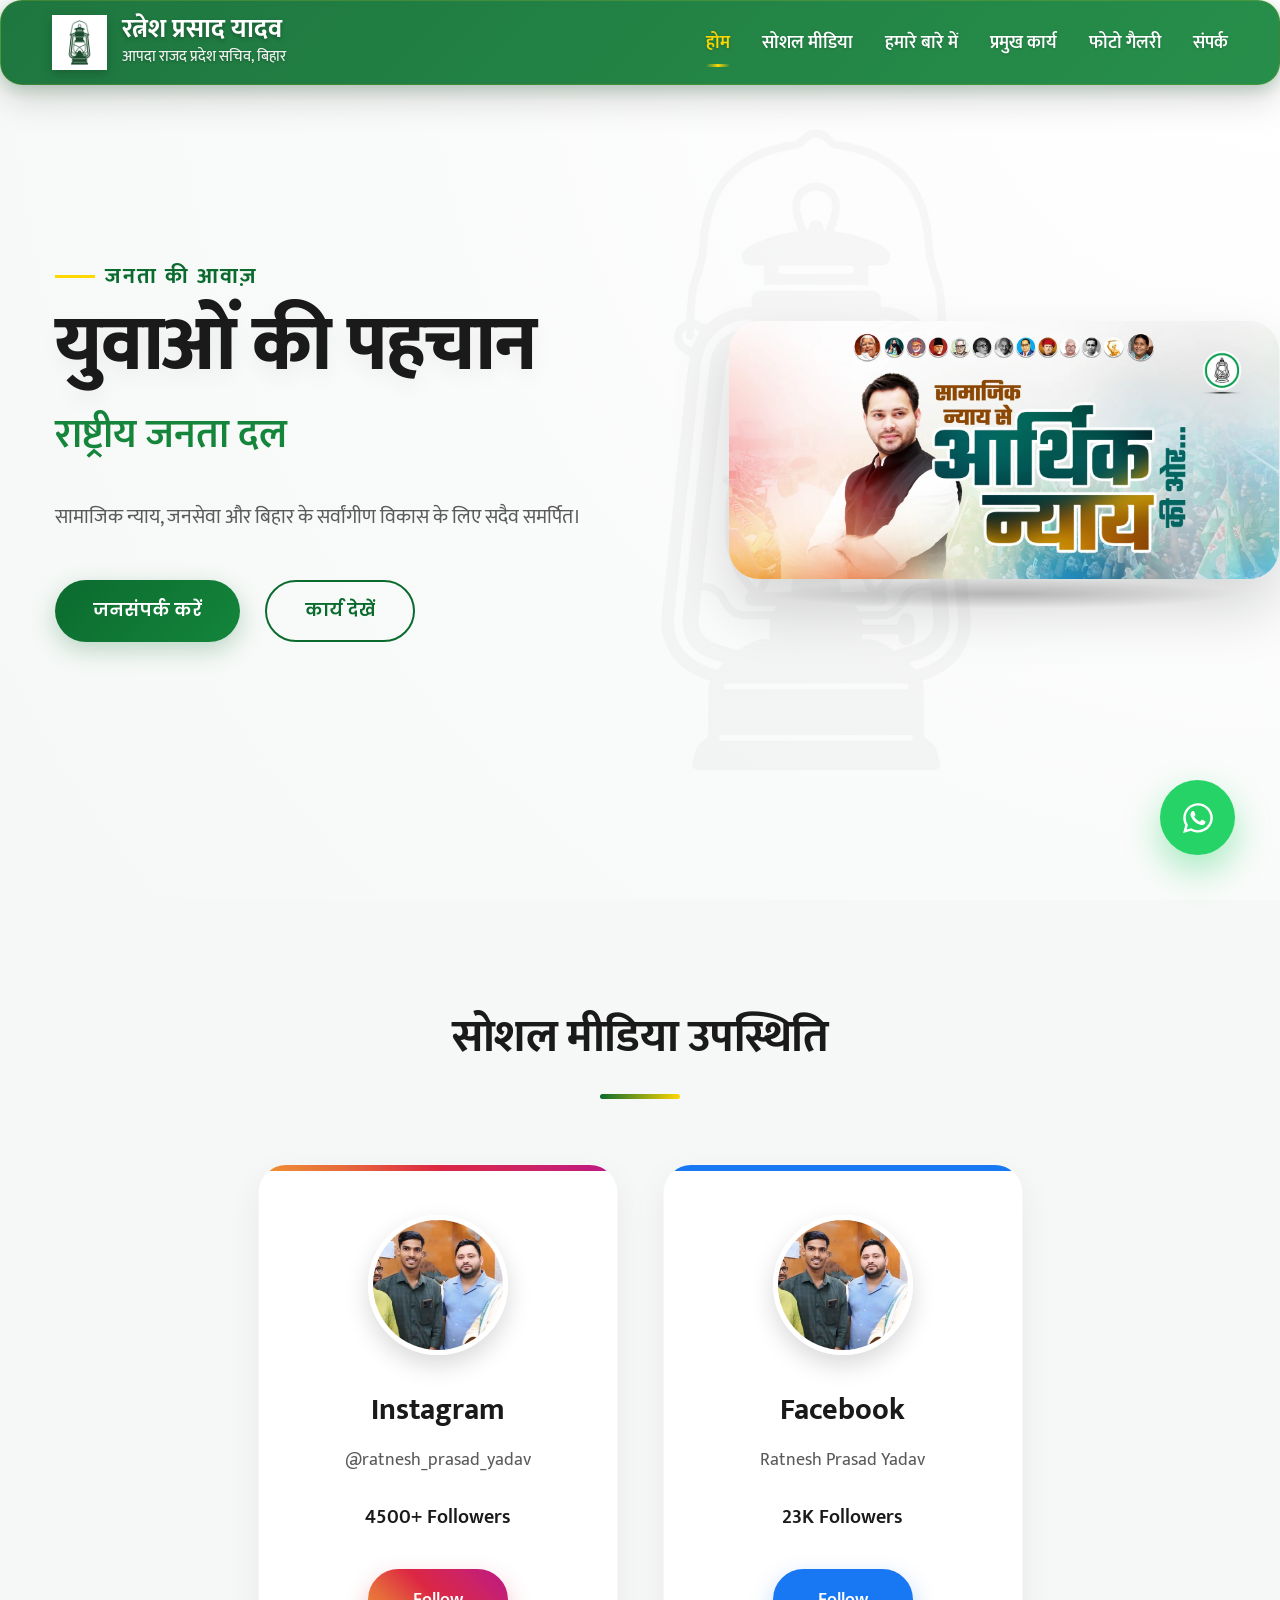
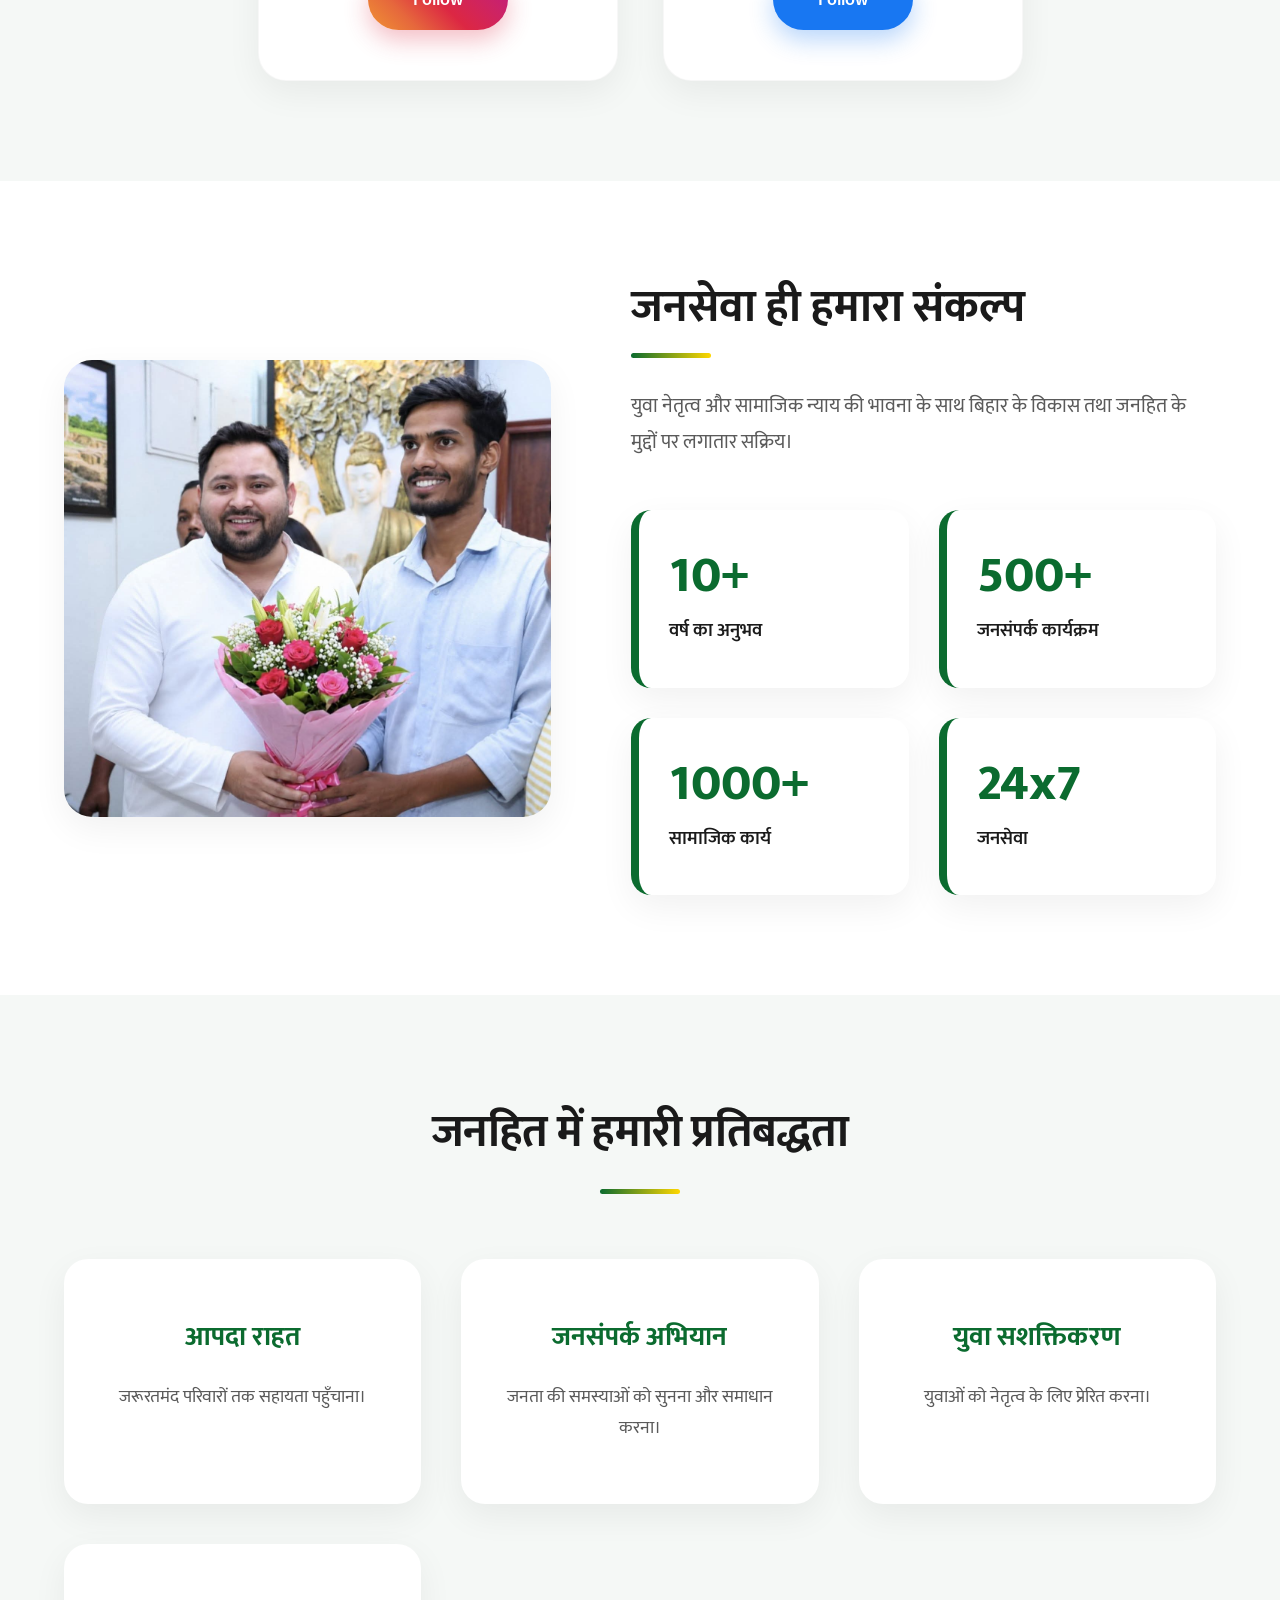
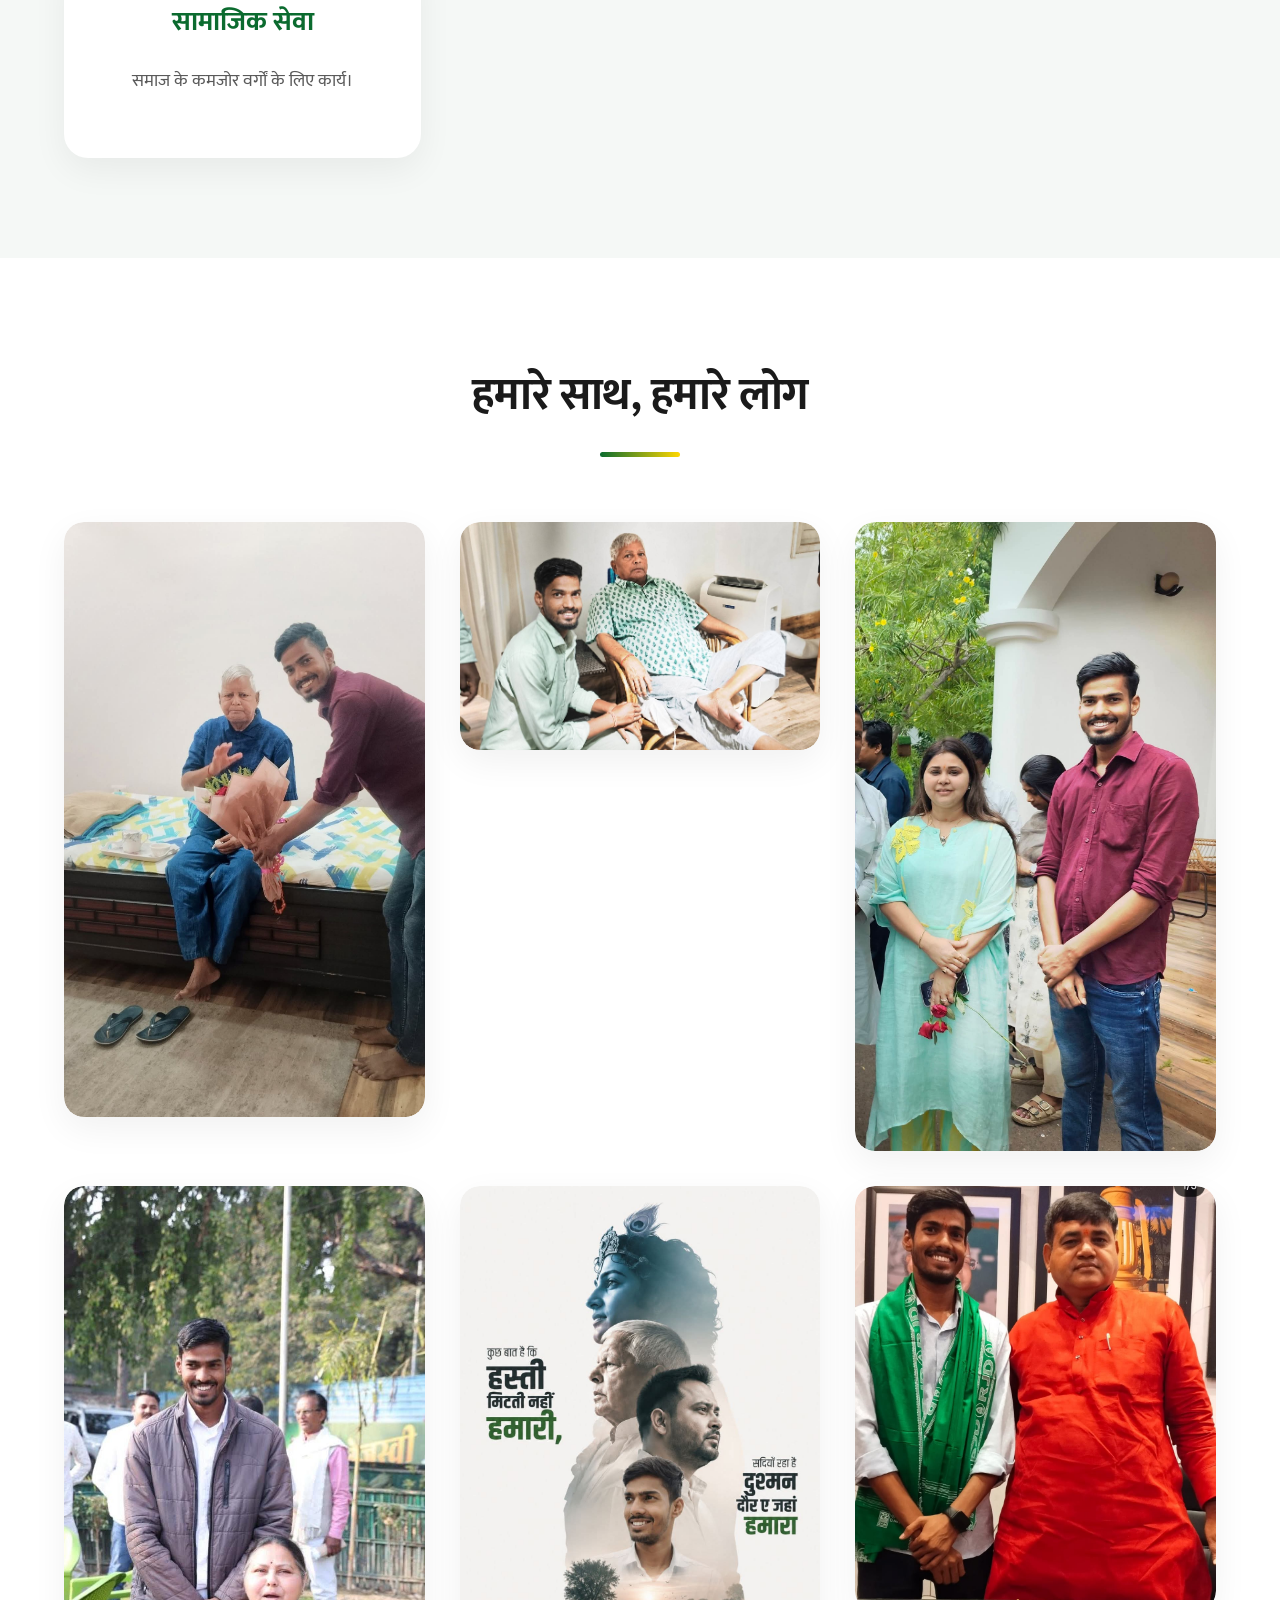
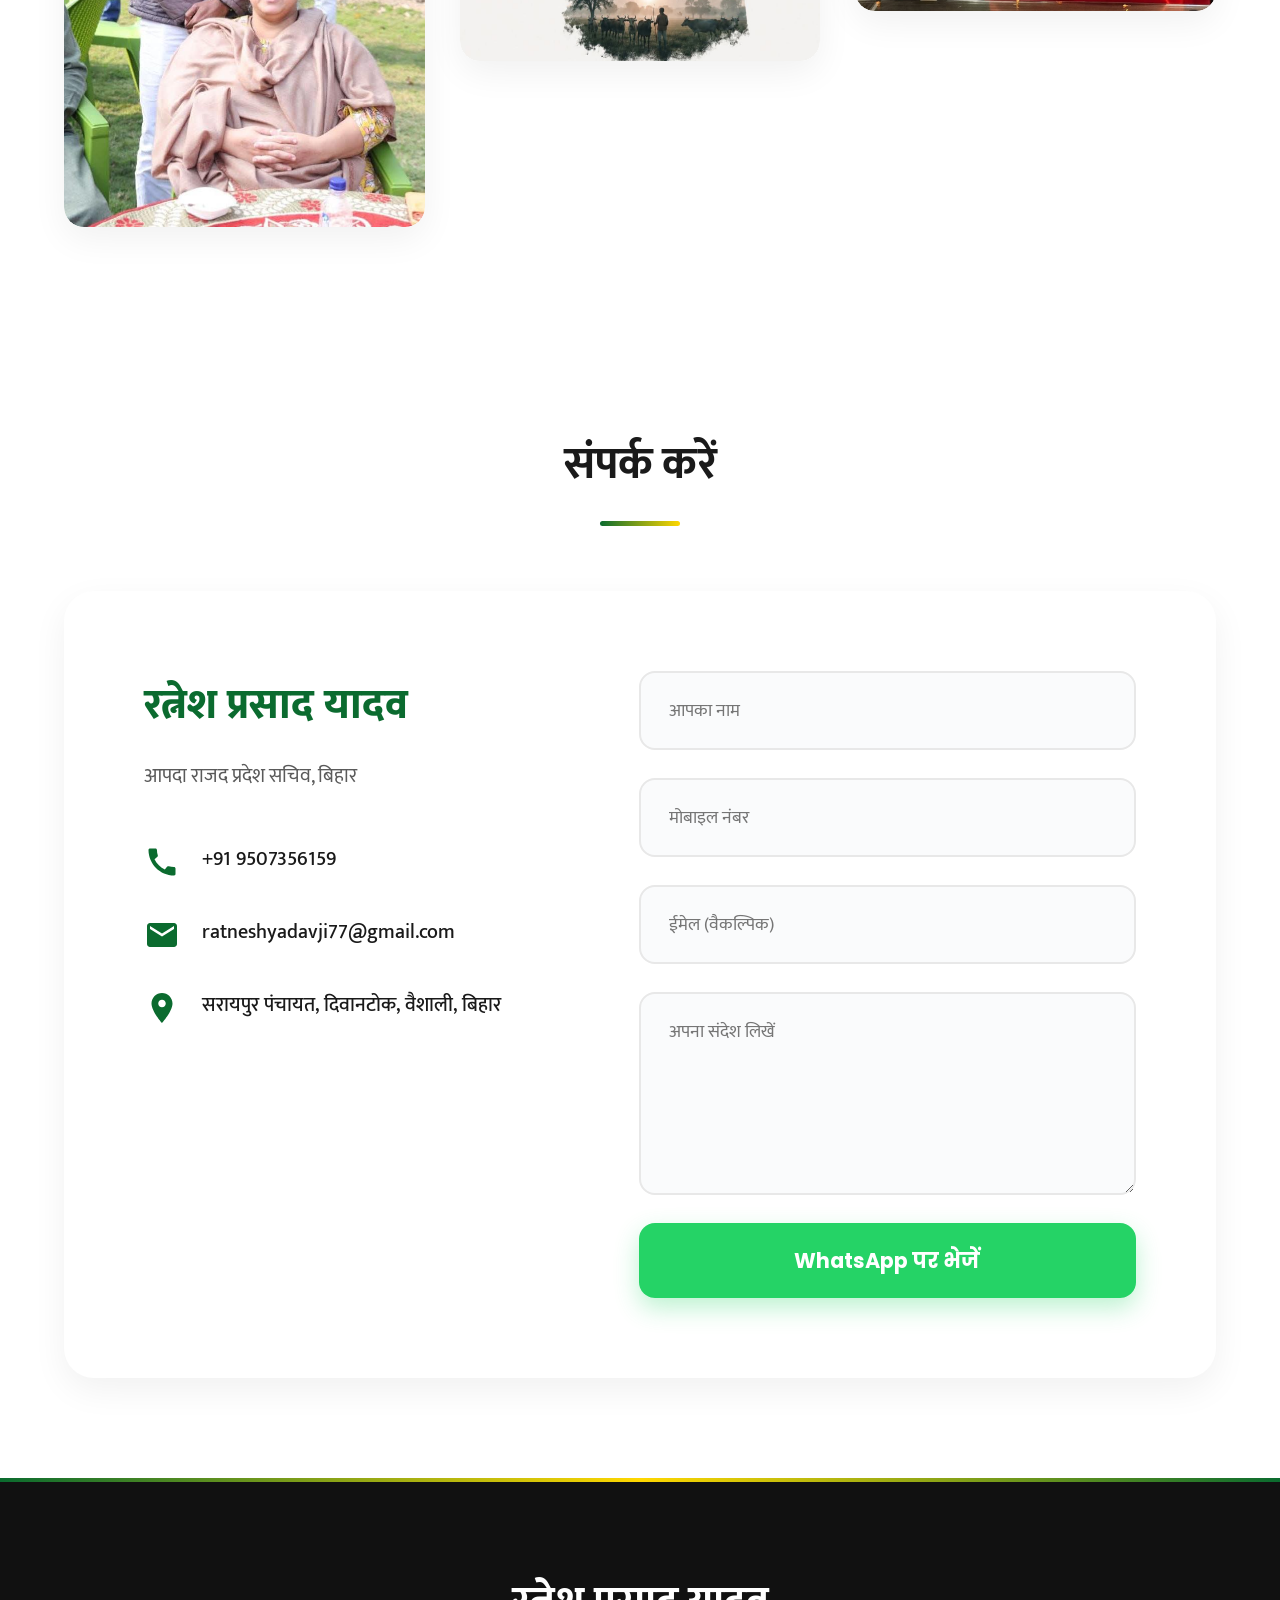
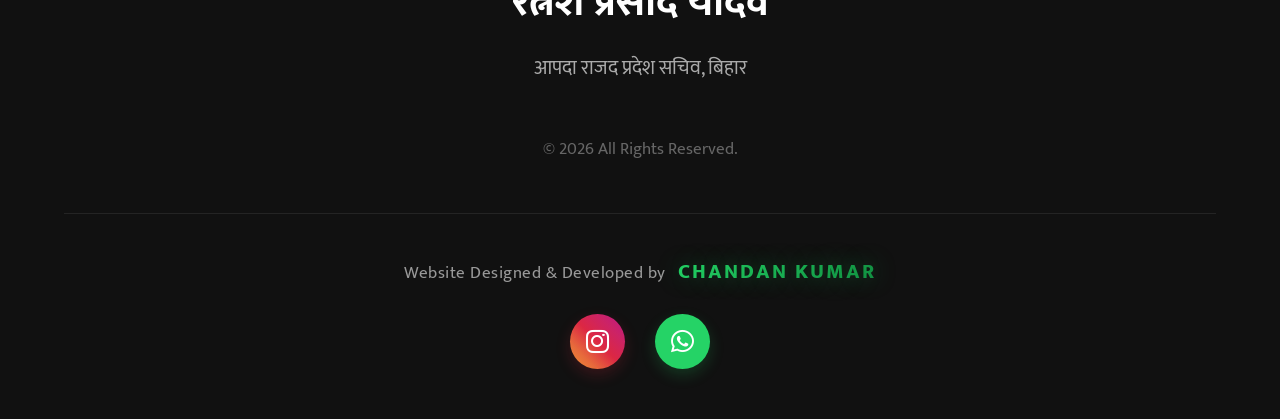
==== index.html @ 8404661e "Add files via upload Initial website upload" ====
<!DOCTYPE html>
<html lang="hi">
<head>
    <meta charset="UTF-8">
    <meta name="viewport" content="width=device-width, initial-scale=1.0">
    <meta name="description" content="रत्नेश प्रसाद यादव - आपदा राजद प्रदेश सचिव, बिहार। राष्ट्रीय जनता दल, सामाजिक न्याय और जनसेवा के लिए सदैव समर्पित।">
    <meta name="keywords" content="Ratnesh Prasad Yadav, RJD, Rashtriya Janata Dal, Bihar Politics, Youth Leader, RJD Leader Bihar">
    <meta name="author" content="Chandan Kumar">
    
    <!-- Open Graph / Social Media Meta Tags -->
    <meta property="og:title" content="Ratnesh Prasad Yadav | आपदा राजद प्रदेश सचिव">
    <meta property="og:description" content="युवाओं की पहचान, राष्ट्रीय जनता दल। जनसेवा ही हमारा संकल्प।">
    <meta property="og:image" content="RJD-hero.png">
    <meta property="og:type" content="website">
    <meta property="og:locale" content="hi_IN">

    <title>Ratnesh Prasad Yadav | आपदा राजद प्रदेश सचिव</title>
    
    <!-- Google Fonts & Stylesheets -->
    <link href="https://fonts.googleapis.com/css2?family=Mukta:wght@400;600;700&family=Poppins:wght@400;500;600&display=swap" rel="stylesheet">
    <link rel="stylesheet" href="style.css">
    <link rel="stylesheet" href="https://cdnjs.cloudflare.com/ajax/libs/font-awesome/6.5.1/css/all.min.css">
</head>
<body>

    <header>
        <nav class="navbar" id="navbar" aria-label="Main Navigation">
            <div class="logo">
                <img src="rjd-lantern.png" class="logo-icon" alt="RJD Lantern Logo">
                <div>
                    <h2>रत्नेश प्रसाद यादव</h2>
                    <span>आपदा राजद प्रदेश सचिव, बिहार</span>
                </div>
            </div>
            <ul class="nav-links">
                <li><a href="#home" class="nav-item active">होम</a></li>
                <li><a href="#social" class="nav-item">सोशल मीडिया</a></li>
                <li><a href="#about" class="nav-item">हमारे बारे में</a></li>
                <li><a href="#work" class="nav-item">प्रमुख कार्य</a></li>
                <li><a href="#gallery" class="nav-item">फोटो गैलरी</a></li>
                <li><a href="#contact" class="nav-item">संपर्क</a></li>
            </ul>
            <div class="hamburger" id="hamburger" aria-label="Toggle Menu">
                <span></span>
                <span></span>
                <span></span>
            </div>
        </nav>
    </header>

    <main>
        <section class="hero" id="home" aria-label="Hero Section">
            <div class="hero-text">
                <h4>जनता की आवाज़</h4>
                <h1>युवाओं की पहचान</h1>
                <h2>राष्ट्रीय जनता दल</h2>
                <p>सामाजिक न्याय, जनसेवा और बिहार के सर्वांगीण विकास के लिए सदैव समर्पित।</p>
                <div class="buttons">
                    <a href="#contact" class="btn" aria-label="Contact Us">जनसंपर्क करें</a>
                    <a href="#work" class="btn-outline" aria-label="View Work">कार्य देखें</a>
                </div>
            </div>
            <div class="hero-image">
                <img src="RJD-hero.png" alt="Ratnesh Prasad Yadav RJD Banner" class="hero-banner">
            </div>
        </section>

        <section class="social-connect" id="social" aria-label="Social Media Links">
            <div class="section-header">
                <h2>सोशल मीडिया उपस्थिति</h2>
                <div class="divider"></div>
            </div>
            <div class="social-cards">
                <div class="social-card instagram-card">
                    <img src="instagram-dp.jpg" class="social-dp" alt="Ratnesh Prasad Yadav Instagram Profile Picture">
                    <h3>Instagram</h3>
                    <p>@ratnesh_prasad_yadav</p>
                    <h4>4500+ Followers</h4>
                    <a href="https://www.instagram.com/ratnesh_prasad_yadav/" 
                       onclick="openInstagramProfile(event, 'ratnesh_prasad_yadav')" 
                       target="_blank" 
                       rel="noopener noreferrer" 
                       class="social-btn insta-btn" 
                       aria-label="Follow Ratnesh Prasad Yadav on Instagram">Follow</a>
                </div>
                <div class="social-card facebook-card">
                    <img src="facebook-dp.jpg" class="social-dp" alt="Ratnesh Prasad Yadav Facebook Profile Picture">
                    <h3>Facebook</h3>
                    <p>Ratnesh Prasad Yadav</p>
                    <h4>23K Followers</h4>
                    <a href="https://www.facebook.com/ratnesh.yadavji.967" 
                       target="_blank" 
                       rel="noopener noreferrer" 
                       class="social-btn fb-btn" 
                       aria-label="Follow Ratnesh Prasad Yadav on Facebook">Follow</a>
                </div>
            </div>
        </section>

        <section class="about" id="about" aria-label="About Us">
            <div class="about-container">
                <div class="about-image">
                    <img src="ratnesh.png" alt="Portrait of Ratnesh Prasad Yadav">
                </div>
                <div class="about-content">
                    <h2>जनसेवा ही हमारा संकल्प</h2>
                    <div class="divider left"></div>
                    <p>युवा नेतृत्व और सामाजिक न्याय की भावना के साथ बिहार के विकास तथा जनहित के मुद्दों पर लगातार सक्रिय।</p>
                    <div class="stats">
                        <div class="card">
                            <h3>10+</h3>
                            <p>वर्ष का अनुभव</p>
                        </div>
                        <div class="card">
                            <h3>500+</h3>
                            <p>जनसंपर्क कार्यक्रम</p>
                        </div>
                        <div class="card">
                            <h3>1000+</h3>
                            <p>सामाजिक कार्य</p>
                        </div>
                        <div class="card">
                            <h3>24x7</h3>
                            <p>जनसेवा</p>
                        </div>
                    </div>
                </div>
            </div>
        </section>

        <section class="services" id="work" aria-label="Key Initiatives">
            <div class="section-header">
                <h2>जनहित में हमारी प्रतिबद्धता</h2>
                <div class="divider"></div>
            </div>
            <div class="service-grid">
                <div class="service-card">
                    <h3>आपदा राहत</h3>
                    <p>जरूरतमंद परिवारों तक सहायता पहुँचाना।</p>
                </div>
                <div class="service-card">
                    <h3>जनसंपर्क अभियान</h3>
                    <p>जनता की समस्याओं को सुनना और समाधान करना।</p>
                </div>
                <div class="service-card">
                    <h3>युवा सशक्तिकरण</h3>
                    <p>युवाओं को नेतृत्व के लिए प्रेरित करना।</p>
                </div>
                <div class="service-card">
                    <h3>सामाजिक सेवा</h3>
                    <p>समाज के कमजोर वर्गों के लिए कार्य।</p>
                </div>
            </div>
        </section>

        <section class="gallery" id="gallery" aria-label="Photo Gallery">
            <div class="container">
                <div class="section-header">
                    <h2>हमारे साथ, हमारे लोग</h2>
                    <div class="divider"></div>
                </div>
                <div class="gallery-grid">
                    <div class="gallery-item"><img src="gallery2.jpg" alt="Gallery Event Image 1" class="lightbox-trigger" tabindex="0"></div>
                    <div class="gallery-item"><img src="gallery3.jpg" alt="Gallery Event Image 2" class="lightbox-trigger" tabindex="0"></div>
                    <div class="gallery-item"><img src="gallery4.jpg" alt="Gallery Event Image 3" class="lightbox-trigger" tabindex="0"></div>
                    <div class="gallery-item"><img src="gallery5.jpg" alt="Gallery Event Image 4" class="lightbox-trigger" tabindex="0"></div>
                    <div class="gallery-item"><img src="gallery6.jpg" alt="Gallery Event Image 5" class="lightbox-trigger" tabindex="0"></div>
                    <div class="gallery-item"><img src="gallery7.jpg" alt="Gallery Event Image 6" class="lightbox-trigger" tabindex="0"></div>
                </div>
            </div>
        </section>

        <!-- Lightbox Modal -->
        <div id="lightbox" class="lightbox" role="dialog" aria-modal="true" aria-label="Image Preview">
            <span class="lightbox-close" aria-label="Close Gallery">&times;</span>
            <span class="lightbox-prev" aria-label="Previous Image">&#10094;</span>
            <img class="lightbox-content" id="lightbox-img" alt="Fullscreen Gallery Presentation">
            <span class="lightbox-next" aria-label="Next Image">&#10095;</span>
        </div>

        <section class="contact" id="contact" aria-label="Contact Information">
            <div class="section-header">
                <h2>संपर्क करें</h2>
                <div class="divider"></div>
            </div>
            <div class="contact-container">
                <div class="contact-info">
                    <h3>रत्नेश प्रसाद यादव</h3>
                    <p>आपदा राजद प्रदेश सचिव, बिहार</p>
                    
                    <div class="info-item">
                        <svg class="contact-icon" viewBox="0 0 24 24" aria-hidden="true">
                            <path d="M20.01 15.38c-1.23 0-2.42-.2-3.53-.56a.977.977 0 00-1.01.24l-1.57 1.97c-2.83-1.35-5.48-3.9-6.89-6.83l1.95-1.66c.27-.28.35-.67.24-1.02-.37-1.11-.56-2.3-.56-3.53 0-.54-.45-.99-.99-.99H4.19C3.65 3 3 3.24 3 3.99 3 13.28 10.73 21 20.01 21c.71 0 .99-.63.99-1.18v-3.45c0-.54-.45-.99-.99-.99z"/>
                        </svg>
                        <p>+91 9507356159</p>
                    </div>
                    
                    <div class="info-item">
                        <svg class="contact-icon" viewBox="0 0 24 24" aria-hidden="true">
                            <path d="M20 4H4c-1.1 0-1.99.9-1.99 2L2 18c0 1.1.9 2 2 2h16c1.1 0 2-.9 2-2V6c0-1.1-.9-2-2-2zm0 4l-8 5-8-5V6l8 5 8-5v2z"/>
                        </svg>
                        <p>ratneshyadavji77@gmail.com</p>
                    </div>
                    
                    <div class="info-item">
                        <svg class="contact-icon" viewBox="0 0 24 24" aria-hidden="true">
                            <path d="M12 2C8.13 2 5 5.13 5 9c0 5.25 7 13 7 13s7-7.75 7-13c0-3.87-3.13-7-7-7zm0 9.5c-1.38 0-2.5-1.12-2.5-2.5s1.12-2.5 2.5-2.5 2.5 1.12 2.5 2.5-1.12 2.5-2.5 2.5z"/>
                        </svg>
                        <p>सरायपुर पंचायत, दिवानटोक, वैशाली, बिहार</p>
                    </div>
                </div>
                
                <form class="contact-form" id="wa-form">
                    <input type="text" id="wa-name" placeholder="आपका नाम" required aria-label="Your Name">
                    <input type="tel" id="wa-mobile" placeholder="मोबाइल नंबर" required aria-label="Your Mobile Number">
                    <input type="email" id="wa-email" placeholder="ईमेल (वैकल्पिक)" aria-label="Your Email Address">
                    <textarea id="wa-message" placeholder="अपना संदेश लिखें" rows="5" required aria-label="Your Message"></textarea>
                    <button type="submit" class="btn" aria-label="Send Message via WhatsApp">WhatsApp पर भेजें</button>
                </form>
            </div>
        </section>
    </main>

    <!-- Floating WhatsApp Button -->
    <a href="https://wa.me/919507356159" target="_blank" rel="noopener noreferrer" class="floating-wa" aria-label="Chat on WhatsApp Directly">
        <svg xmlns="http://www.w3.org/2000/svg" viewBox="0 0 448 512" style="width: 34px; height: 34px;" fill="#ffffff" aria-hidden="true">
            <path d="M380.9 97.1C339 55.1 283.2 32 223.9 32c-122.4 0-222 99.6-222 222 0 39.1 10.2 77.3 29.6 111L0 480l117.7-30.9c32.4 17.7 68.9 27 106.1 27h.1c122.3 0 224.1-99.6 224.1-222 0-59.3-25.2-115-67.1-157zm-157 341.6c-33.2 0-65.7-8.9-94-25.7l-6.7-4-69.8 18.3L72 359.2l-4.4-7c-18.5-29.4-28.2-63.3-28.2-98.2 0-101.7 82.8-184.5 184.6-184.5 49.3 0 95.6 19.2 130.4 54.1 34.8 34.9 56.2 81.2 56.1 130.5 0 101.8-84.9 184.6-186.6 184.6zm101.2-138.2c-5.5-2.8-32.8-16.2-37.9-18-5.1-1.9-8.8-2.8-12.5 2.8-3.7 5.6-14.3 18-17.6 21.8-3.2 3.7-6.5 4.2-12 1.4-32.6-16.3-54-29.1-75.5-66-5.7-9.8 5.7-9.1 16.3-30.3 1.8-3.7.9-6.9-.5-9.7-1.4-2.8-12.5-30.1-17.1-41.2-4.5-10.8-9.1-9.3-12.5-9.5-3.2-.2-6.9-.2-10.6-.2-3.7 0-9.7 1.4-14.8 6.9-5.1 5.6-19.4 19-19.4 46.3 0 27.3 19.9 53.7 22.6 57.4 2.8 3.7 39.1 59.7 94.8 83.8 35.2 15.2 49 16.5 66.6 13.9 10.7-1.6 32.8-13.4 37.4-26.4 4.6-13 4.6-24.1 3.2-26.4-1.3-2.5-5-3.9-10.5-6.6z"/>
        </svg>
    </a>

    <footer>
        <h3>रत्नेश प्रसाद यादव</h3>
        <p>आपदा राजद प्रदेश सचिव, बिहार</p>
        <p class="copyright">
            &copy; 2026 All Rights Reserved.
        </p>

        <div class="developer-credit">
            <p class="credit-line">
                Website Designed & Developed by
                <strong>Chandan Kumar</strong>
            </p>
            <div class="developer-social">
                <a href="https://www.instagram.com/itsmechandan0/"
                   onclick="openInstagramProfile(event, 'itsmechandan0')"
                   target="_blank"
                   rel="noopener noreferrer"
                   class="insta-dev"
                   aria-label="Developer Instagram">
                    <i class="fab fa-instagram" aria-hidden="true"></i>
                </a>

                <a href="https://wa.me/919523786658"
                   target="_blank"
                   rel="noopener noreferrer"
                   class="wa-dev"
                   aria-label="Developer WhatsApp">
                    <i class="fab fa-whatsapp" aria-hidden="true"></i>
                </a>
            </div>
        </div>
    </footer>

    <!-- Safe Deep Link Logic for Instagram -->
    <script>
        function openInstagramProfile(event, username) {
            event.preventDefault();
            var webUrl = 'https://www.instagram.com/' + username + '/';
            var userAgent = navigator.userAgent || navigator.vendor || window.opera;

            if (/android/i.test(userAgent)) {
                // Official Android intent with built-in web fallback
                var intentUrl = 'intent://instagram.com/_u/' + username + '/#Intent;package=com.instagram.android;scheme=https;S.browser_fallback_url=' + encodeURIComponent(webUrl) + ';end';
                window.location.href = intentUrl;
            } else if (/iPad|iPhone|iPod/.test(userAgent) && !window.MSStream) {
                // iOS logic with timeout fallback
                var appUrl = 'instagram://user?username=' + username;
                var now = Date.now();
                setTimeout(function() {
                    if (Date.now() - now < 2000) {
                        window.location.href = webUrl;
                    }
                }, 500);
                window.location.href = appUrl;
            } else {
                // Desktop and other devices
                window.open(webUrl, '_blank');
            }
        }
    </script>
    
    <!-- Main External Script -->
    <script src="script.js"></script>
</body>
</html>
---- style.css ----
/* =========================================
   1. Base Variables & Reset
========================================= */
:root {
    /* Primary RJD Theme Colors */
    --rjd-green: #0b6b2f;       
    --rjd-green-light: #14853b; 
    --accent-gold: #FFD700;
    
    /* Layout Colors */
    --dark: #1a1a1a;
    --light-bg: #f5f8f6;
    --white: #ffffff;
    --text-muted: #5a5a5a;
    
    /* Dimensions & Effects */
    --nav-height: 85px;         
    --shadow-soft: 0 12px 35px rgba(0,0,0,0.06);
    --shadow-hover: 0 20px 45px rgba(11, 107, 47, 0.15);
    --glass-bg: rgba(11, 107, 47, 0.95);
}

* {
    margin: 0;
    padding: 0;
    box-sizing: border-box;
}

html {
    scroll-behavior: smooth;
    scroll-padding-top: calc(var(--nav-height) + var(--nav-top-margin) + 20px); 
}

body {
    font-family: 'Mukta', 'Poppins', sans-serif;
    color: var(--dark);
    background-color: var(--white);
    line-height: 1.7;
    overflow-x: hidden;
}

img {
    max-width: 100%;
    height: auto;
    display: block;
}

/* =========================================
   2. Reusable Components & Typography
========================================= */
section {
    padding: 100px 5%;
    position: relative;
}

section:nth-child(even) {
    background-color: var(--light-bg);
}

.section-header {
    text-align: center;
    margin-bottom: 65px;
}

.section-header h2 {
    font-size: 2.8rem;
    color: var(--dark);
    font-weight: 700;
    letter-spacing: -0.5px;
}

.divider {
    height: 5px;
    width: 80px;
    background: linear-gradient(90deg, var(--rjd-green), var(--accent-gold));
    margin: 18px auto 0;
    border-radius: 3px;
}

.divider.left {
    margin: 18px 0 30px;
}

/* Buttons */
.btn, .btn-outline {
    display: inline-flex;
    align-items: center;
    justify-content: center;
    padding: 14px 38px;
    border-radius: 35px;
    font-weight: 600;
    text-decoration: none;
    transition: all 0.4s cubic-bezier(0.175, 0.885, 0.32, 1.275);
    cursor: pointer;
    border: 2px solid var(--rjd-green);
    font-family: 'Poppins', 'Mukta', sans-serif;
    font-size: 1.1rem;
}

.btn {
    background: linear-gradient(135deg, var(--rjd-green) 0%, var(--rjd-green-light) 100%);
    color: var(--white);
    border: none;
    box-shadow: 0 8px 25px rgba(11, 107, 47, 0.25);
}

.btn:hover {
    transform: translateY(-4px);
    box-shadow: 0 12px 30px rgba(11, 107, 47, 0.4);
    color: var(--accent-gold);
}

.btn-outline {
    background-color: transparent;
    color: var(--rjd-green);
    border: 2px solid var(--rjd-green);
}

.btn-outline:hover {
    background: linear-gradient(135deg, var(--rjd-green) 0%, var(--rjd-green-light) 100%);
    color: var(--accent-gold);
    border-color: transparent;
    transform: translateY(-4px);
    box-shadow: 0 12px 30px rgba(11, 107, 47, 0.3);
}

/* =========================================
   3. Premium Floating Navbar (Fixed & Always Visible)
========================================= */
.navbar {
    position: fixed; 
    top: var(--nav-top-margin);
    left: 50%;
    transform: translateX(-50%);
    width: 100%;
    max-width: 1400px;
    height: var(--nav-height);
    background: linear-gradient(135deg, rgba(11, 107, 47, 0.92) 0%, rgba(20, 133, 59, 0.92) 100%);
    backdrop-filter: blur(16px);
    -webkit-backdrop-filter: blur(16px);
    display: flex;
    justify-content: space-between;
    align-items: center;
    padding: 0 4%;
    border-radius: 22px; 
    box-shadow: 0 15px 35px rgba(0, 0, 0, 0.15), 0 5px 15px rgba(11, 107, 47, 0.2);
    z-index: 9999; 
    border: 1px solid rgba(255, 215, 0, 0.15); 
    transition: all 0.3s ease;
}

/* Premium Logo Area - FIXED NAME COLOR */
.logo {
    display: flex;
    align-items: center;
    gap: 15px;
}

.logo-icon {
    width: 55px;
    height: 55px;
    object-fit: contain;
    filter: drop-shadow(0 4px 6px rgba(0, 0, 0, 0.2));
    transition: transform 0.4s ease, filter 0.4s ease;
}

.logo:hover .logo-icon {
    transform: scale(1.08) rotate(3deg);
    filter: drop-shadow(0 6px 12px rgba(255, 215, 0, 0.4));
}

/* यह कोड नाम और पद को साफ़ सफ़ेद रंग में दिखाएगा */
.logo h2 {
    font-size: 1.6rem;
    color: #ffffff;
    line-height: 1.1;
    font-weight: 700;
    margin: 0;
    text-shadow: 0 2px 4px rgba(0,0,0,0.3);
}

.logo span {
    display: block;
    font-size: 0.95rem;
    color: rgba(255, 255, 255, 0.9);
    font-weight: 500;
    text-shadow: 0 1px 3px rgba(0,0,0,0.3);
}

/* Navigation Links */
.nav-links {
    list-style: none;
    display: flex;
    gap: 32px;
}

.nav-links li a {
    text-decoration: none;
    color: var(--white);
    font-weight: 600;
    font-size: 1.1rem;
    position: relative;
    padding: 8px 0;
    transition: color 0.3s ease;
    text-shadow: 0 1px 3px rgba(0,0,0,0.2);
}

/* Golden Underline Effect */
.nav-links li a::after {
    content: '';
    position: absolute;
    bottom: -2px;
    left: 0;
    width: 100%;
    height: 3px;
    background: linear-gradient(90deg, transparent, var(--accent-gold), transparent);
    transform: scaleX(0);
    transform-origin: center;
    transition: transform 0.4s cubic-bezier(0.25, 1, 0.5, 1);
    border-radius: 2px;
}

.nav-links li a:hover, 
.nav-links li a.active {
    color: var(--accent-gold);
}

.nav-links li a:hover::after, 
.nav-links li a.active::after {
    transform: scaleX(1);
}

/* Mobile Hamburger */
.hamburger {
    display: none;
    flex-direction: column;
    cursor: pointer;
    gap: 6px;
    padding: 5px;
}

.hamburger span {
    width: 30px;
    height: 3px;
    background-color: var(--white);
    border-radius: 3px;
    transition: all 0.3s ease;
    box-shadow: 0 1px 2px rgba(0,0,0,0.2);
}

/* =========================================
   4. Hero Section & Watermark
========================================= */
.hero {
    gap: 70px;
    padding: calc(var(--nav-height) + var(--nav-top-margin) + 60px) 5% 100px;
    display: flex;
    align-items: center;
    justify-content: space-between;
    min-height: 100vh;
    position: relative;
    overflow: hidden;
    background: radial-gradient(circle at top right, #ffffff 0%, var(--light-bg) 100%);
}

.hero::before {
    content: '';
    position: absolute;
    top: 50%;
    right: 5%;
    transform: translateY(-50%);
    width: 800px;
    height: 800px;
    background: url('rjd-lantern.png') no-repeat center center;
    background-size: contain;
    opacity: 0.03; 
    z-index: 0;
    pointer-events: none;
    filter: grayscale(100%);
}

.hero-text {
    flex: 1;
    padding-right: 50px;
    padding-left: 55px;
    z-index: 1;
}

.hero-text h4 { 
    color: var(--rjd-green); 
    font-size: 1.4rem; 
    font-weight: 700;
    letter-spacing: 2px;
    text-transform: uppercase;
    margin-bottom: 10px;
    display: flex;
    align-items: center;
    gap: 10px;
}

.hero-text h4::before {
    content: '';
    width: 40px;
    height: 3px;
    background-color: var(--accent-gold);
    display: inline-block;
}

.hero-text h1 { 
    font-size: 4.8rem; 
    color: var(--dark); 
    margin: 10px 0 15px; 
    font-weight: 800;
    line-height: 1.05;
    letter-spacing: -1.5px;
    text-shadow: 0 10px 20px rgba(0,0,0,0.05);
}

.hero-text h2 { 
    font-size: 2.5rem; 
    color: var(--rjd-green-light); 
    margin-bottom: 30px; 
    font-weight: 600;
}

.hero-text p { 
    font-size: 1.25rem; 
    margin-bottom: 45px; 
    color: var(--text-muted); 
    max-width: 580px;
    line-height: 1.8;
}

.buttons { 
    display: flex; 
    gap: 25px; 
}

.hero-image {
    flex: 1;
    display: flex;
    justify-content: center;
    z-index: 1;
    position: relative;
}

.hero-image::after {
    content: '';
    position: absolute;
    bottom: -30px;
    left: 50%;
    transform: translateX(-50%);
    width: 85%;
    height: 30px;
    background: radial-gradient(ellipse at center, rgba(0,0,0,0.2) 0%, rgba(0,0,0,0) 70%);
    z-index: -1;
}

.hero-banner {
    width: 550px;
    max-width: 100%;
    border-radius: 30px;
    box-shadow: 0 30px 60px rgba(0,0,0,0.15);
    transition: transform 0.6s cubic-bezier(0.175, 0.885, 0.32, 1.275);
}

.hero-banner:hover {
    transform: translateY(-12px);
}

/* =========================================
   5. Social Media Cards Section
========================================= */
.social-cards {
    display: flex;
    justify-content: center;
    gap: 45px;
    flex-wrap: wrap;
}

.social-card {
    background: var(--white);
    padding: 50px 40px;
    border-radius: 28px;
    text-align: center;
    width: 360px;
    box-shadow: var(--shadow-soft);
    transition: transform 0.4s ease, box-shadow 0.4s ease;
    position: relative;
    overflow: hidden;
    border: 1px solid rgba(0,0,0,0.03);
}

.social-card::before {
    content: '';
    position: absolute;
    top: 0; left: 0; width: 100%; height: 6px;
}

.instagram-card::before { 
    background: linear-gradient(45deg, #f09433, #e6683c, #dc2743, #cc2366, #bc1888); 
}
.facebook-card::before { 
    background: #1877F2; 
}

.social-card:hover { 
    transform: translateY(-15px); 
    box-shadow: var(--shadow-hover);
}

.social-dp {
    width: 140px;
    height: 140px;
    border-radius: 50%;
    margin: 0 auto 30px;
    object-fit: cover;
    border: 5px solid var(--white);
    box-shadow: 0 10px 25px rgba(0,0,0,0.15);
    transition: transform 0.4s ease;
}

.social-card:hover .social-dp {
    transform: scale(1.05);
}

.social-card h3 { font-size: 1.9rem; margin-bottom: 8px; font-weight: 700; color: var(--dark); }
.social-card p { color: var(--text-muted); margin-bottom: 25px; font-size: 1.1rem; }
.social-card h4 { color: var(--dark); margin-bottom: 35px; font-size: 1.25rem; font-weight: 600;}

.social-btn {
    display: inline-block;
    padding: 15px 45px;
    color: var(--white);
    text-decoration: none;
    border-radius: 35px;
    font-weight: 600;
    font-size: 1.15rem;
    transition: all 0.3s ease;
}

.social-btn:hover { transform: translateY(-4px); }

.insta-btn { 
    background: linear-gradient(45deg, #f09433, #e6683c, #dc2743, #cc2366, #bc1888); 
    box-shadow: 0 10px 25px rgba(220, 39, 67, 0.3);
}

.insta-btn:hover { box-shadow: 0 15px 35px rgba(220, 39, 67, 0.5); color: var(--white);}

.fb-btn { 
    background: #1877F2; 
    box-shadow: 0 10px 25px rgba(24, 119, 242, 0.3);
}

.fb-btn:hover { box-shadow: 0 15px 35px rgba(24, 119, 242, 0.5); color: var(--white);}

/* =========================================
   6. About Section
========================================= */
.about-container {
    display: flex;
    align-items: center;
    gap: 80px;
}

.about-image { flex: 1; position: relative;}
.about-image img { 
    border-radius: 28px; 
    box-shadow: var(--shadow-soft); 
    width: 100%; 
    transition: transform 0.5s ease;
}
.about-image:hover img { transform: scale(1.02); box-shadow: var(--shadow-hover);}

.about-content { flex: 1.2; }
.about-content h2 { font-size: 2.8rem; color: var(--dark); line-height: 1.2; font-weight: 700;}
.about-content p { font-size: 1.25rem; color: var(--text-muted); line-height: 1.8;}

.stats {
    display: grid;
    grid-template-columns: repeat(2, 1fr);
    gap: 30px;
    margin-top: 50px;
}

.stats .card {
    background: var(--white);
    padding: 40px 30px;
    border-radius: 20px;
    border-left: 8px solid var(--rjd-green);
    box-shadow: var(--shadow-soft);
    transition: all 0.4s ease;
}

.stats .card:hover { 
    transform: translateX(10px) translateY(-5px); 
    box-shadow: var(--shadow-hover);
    border-color: var(--accent-gold);
}

.stats .card h3 { font-size: 3.2rem; color: var(--rjd-green); line-height: 1; margin-bottom: 12px; font-weight: 800;}
.stats .card p { margin: 0; font-size: 1.2rem; font-weight: 600; color: var(--dark); }

/* =========================================
   7. Services Section
========================================= */
.service-grid {
    display: grid;
    grid-template-columns: repeat(auto-fit, minmax(290px, 1fr));
    gap: 40px;
}

.service-card {
    background: var(--white);
    padding: 55px 40px;
    border-radius: 24px;
    text-align: center;
    box-shadow: var(--shadow-soft);
    border-bottom: 6px solid transparent;
    transition: all 0.4s ease;
}

.service-card:hover {
    border-bottom: 6px solid var(--rjd-green);
    transform: translateY(-15px);
    box-shadow: var(--shadow-hover);
    background: linear-gradient(to bottom, #ffffff 0%, #fafffc 100%);
}

.service-card h3 { margin-bottom: 20px; color: var(--rjd-green); font-size: 1.7rem; font-weight: 700;}
.service-card p { color: var(--text-muted); font-size: 1.15rem; line-height: 1.7;}

/* =========================================
   8. Premium Gallery Section
========================================= */
.gallery-grid {
    display: grid;
    grid-template-columns: repeat(auto-fit, minmax(340px, 1fr));
    gap: 35px;
    align-items: start; 
}

.gallery-item {
    border-radius: 20px;
    box-shadow: var(--shadow-soft);
    background: var(--white);
    position: relative;
    cursor: zoom-in;
    overflow: hidden;
    transition: box-shadow 0.4s ease;
}

.gallery-item:hover { box-shadow: var(--shadow-hover); }

.gallery-item img {
    width: 100%;
    height: auto;
    display: block;
    transition: transform 0.7s cubic-bezier(0.25, 1, 0.5, 1);
    border-radius: 20px;
}

.gallery-item::after {
    content: '';
    position: absolute;
    top: 0; left: 0; width: 100%; height: 100%;
    background: linear-gradient(to top, rgba(11, 107, 47, 0.4), transparent);
    opacity: 0;
    transition: opacity 0.5s ease;
    pointer-events: none;
    border-radius: 20px;
}

.gallery-item:hover img { transform: scale(1.06); }
.gallery-item:hover::after { opacity: 1; }

/* =========================================
   9. Contact Section
========================================= */
.contact-container {
    display: flex;
    gap: 80px;
    background: var(--white);
    padding: 80px;
    border-radius: 30px;
    box-shadow: var(--shadow-soft);
}

.contact-info { flex: 1; }
.contact-form { flex: 1.2; }

.contact-info h3 { color: var(--rjd-green); font-size: 2.6rem; margin-bottom: 18px; font-weight: 800;}
.contact-info > p { margin-bottom: 50px; color: var(--text-muted); font-size: 1.25rem; line-height: 1.6;}

.info-item { 
    display: flex;
    align-items: flex-start;
    gap: 22px;
    margin-bottom: 35px; 
    font-size: 1.25rem; 
    font-weight: 500;
}

.contact-icon {
    width: 36px;
    height: 36px;
    fill: var(--rjd-green);
    flex-shrink: 0;
    margin-top: 2px;
    transition: transform 0.3s ease;
}

.info-item:hover .contact-icon {
    transform: scale(1.1) rotate(5deg);
    fill: var(--accent-gold);
}

.contact-form { display: flex; flex-direction: column; gap: 28px; }

.contact-form input, 
.contact-form textarea {
    width: 100%;
    padding: 22px 28px;
    border: 2px solid #e8e8e8;
    border-radius: 16px;
    font-family: inherit;
    font-size: 1.15rem;
    transition: all 0.3s ease;
    background-color: #fafbfc;
}

.contact-form input:focus, 
.contact-form textarea:focus {
    outline: none;
    border-color: var(--rjd-green);
    background-color: var(--white);
    box-shadow: 0 0 0 5px rgba(11, 107, 47, 0.12);
}

.contact-form button { 
    border: none; 
    font-size: 1.3rem; 
    padding: 22px; 
    border-radius: 16px;
    background: #25D366; 
    color: var(--white);
    font-weight: 700;
    box-shadow: 0 10px 25px rgba(37, 211, 102, 0.3);
    cursor: pointer;
    transition: all 0.3s ease;
}

.contact-form button:hover {
    background: #20b858;
    transform: translateY(-4px);
    box-shadow: 0 15px 35px rgba(37, 211, 102, 0.45);
}

/* =========================================
   10. Lightbox Modal
========================================= */
.lightbox {
    display: none; 
    position: fixed;
    z-index: 9999;
    left: 0; top: 0; width: 100%; height: 100%;
    background-color: rgba(10, 10, 10, 0.98);
    backdrop-filter: blur(10px);
    -webkit-backdrop-filter: blur(10px);
    display: flex;
    justify-content: center;
    align-items: center;
    opacity: 0;
    visibility: hidden;
    transition: opacity 0.4s ease, visibility 0.4s ease;
}

.lightbox.active { opacity: 1; visibility: visible; }

.lightbox-content {
    max-width: 90vw;
    max-height: 85vh;
    border-radius: 12px;
    box-shadow: 0 0 60px rgba(0,0,0,0.9);
    transform: scale(0.95);
    transition: transform 0.4s ease;
}

.lightbox.active .lightbox-content { transform: scale(1); }

.lightbox-close {
    position: absolute;
    top: 30px; right: 50px;
    color: var(--white); font-size: 50px; font-weight: 300;
    cursor: pointer; transition: color 0.3s ease;
    z-index: 10000;
}

.lightbox-close:hover { color: var(--accent-gold); }

.lightbox-prev, .lightbox-next {
    position: absolute;
    top: 50%;
    transform: translateY(-50%);
    color: var(--white); font-size: 45px;
    cursor: pointer; padding: 25px;
    background-color: rgba(255,255,255,0.08);
    border-radius: 50%;
    transition: all 0.3s ease;
    user-select: none;
    backdrop-filter: blur(5px);
}

.lightbox-prev { left: 40px; }
.lightbox-next { right: 40px; }
.lightbox-prev:hover, .lightbox-next:hover { 
    background-color: var(--rjd-green); 
    color: var(--accent-gold);
}

/* =========================================
   11. Floating WhatsApp Button
========================================= */
.floating-wa {
    position: fixed;
    bottom: 45px;
    right: 45px;
    background-color: #25D366;
    border-radius: 50%;
    width: 75px;
    height: 75px;
    display: flex;
    justify-content: center;
    align-items: center;
    box-shadow: 0 15px 35px rgba(37, 211, 102, 0.4);
    z-index: 1000;
    transition: transform 0.4s cubic-bezier(0.175, 0.885, 0.32, 1.275), box-shadow 0.4s ease;
    text-decoration: none;
    padding: 0; margin: 0; border: none; line-height: 0;
    animation: pulseGlow 2s infinite;
}

@keyframes pulseGlow {
    0% { box-shadow: 0 0 0 0 rgba(37, 211, 102, 0.6); }
    70% { box-shadow: 0 0 0 20px rgba(37, 211, 102, 0); }
    100% { box-shadow: 0 0 0 0 rgba(37, 211, 102, 0); }
}

.floating-wa svg { width: 42px; height: 42px; display: block; }
.floating-wa:focus, .floating-wa:active { outline: none; -webkit-tap-highlight-color: transparent; }

.floating-wa:hover {
    transform: translateY(-10px) scale(1.12);
    box-shadow: 0 20px 45px rgba(37, 211, 102, 0.6);
    animation: none; 
}

/* =========================================
   12. Premium Footer & Developer Credits
========================================= */
footer {
    background: #111111; 
    color: var(--white);
    padding: 90px 5% 50px;
    position: relative;
    overflow: hidden;
}

footer::before {
    content: '';
    position: absolute;
    top: 0; left: 0; width: 100%; height: 4px;
    background: linear-gradient(90deg, var(--rjd-green), var(--accent-gold), var(--rjd-green));
}

.developer-credit {
    margin-top: 50px;
    padding-top: 40px;
    border-top: 1px solid rgba(255, 255, 255, 0.08);
    text-align: center;
    width: 100%;
    display: flex;
    flex-direction: column;
    align-items: center;
}

.credit-line {
    color: #999999;
    font-size: 1.05rem;
    letter-spacing: 0.5px;
    margin-bottom: 25px; 
}

.credit-line strong {
    display: inline-block;
    font-size: 1.3rem;
    font-weight: 800;
    text-transform: uppercase;
    letter-spacing: 2px;
    background: linear-gradient(135deg, #25D366 0%, #128a3f 100%);
    -webkit-background-clip: text;
    -webkit-text-fill-color: transparent;
    background-clip: text;
    position: relative;
    margin-left: 8px;
    transition: all 0.4s ease;
    text-shadow: 0 0 25px rgba(37, 211, 102, 0.4);
}

.credit-line strong::after {
    content: '';
    position: absolute;
    bottom: -6px;
    left: 0;
    width: 100%;
    height: 3px;
    background: linear-gradient(90deg, #25D366 0%, #128a3f 100%);
    transform: scaleX(0);
    transition: transform 0.4s ease;
    transform-origin: right;
    box-shadow: 0 0 10px rgba(37, 211, 102, 0.5);
}

.credit-line:hover strong::after {
    transform: scaleX(1);
    transform-origin: left;
}

.developer-social {
    display: flex;
    justify-content: center;
    align-items: center;
    gap: 30px; 
}

.developer-social a {
    width: 55px;
    height: 55px;
    border-radius: 50%;
    display: flex;
    align-items: center;
    justify-content: center;
    text-decoration: none;
    color: var(--white);
    font-size: 26px; 
    transition: all 0.4s cubic-bezier(0.175, 0.885, 0.32, 1.275); 
}

.insta-dev {
    background: linear-gradient(45deg, #f09433, #e6683c, #dc2743, #cc2366, #bc1888);
    box-shadow: 0 6px 15px rgba(220, 39, 67, 0.2);
}

.insta-dev:hover {
    transform: translateY(-8px) scale(1.15);
    box-shadow: 0 15px 35px rgba(220, 39, 67, 0.6); 
    color: var(--white);
}

.wa-dev {
    background: #25D366;
    box-shadow: 0 6px 15px rgba(37, 211, 102, 0.2);
}

.wa-dev:hover {
    transform: translateY(-8px) scale(1.15);
    box-shadow: 0 15px 35px rgba(37, 211, 102, 0.6); 
    color: var(--white);
}

footer h3 { color: var(--white); font-size: 2.6rem; margin-bottom: 12px; font-weight: 700; text-align: center;}
footer p:not(.credit-line):not(.copyright) { color: #aaaaaa; font-size: 1.25rem; text-align: center;}
.copyright { margin-top: 50px; font-size: 1.05rem; color: #666666; text-align: center;}

/* =========================================
   13. Responsive Design
========================================= */
@media (max-width: 1200px) {
    .hero { gap: 50px; }
    .hero-text h1 { font-size: 4rem; }
    .hero-banner { width: 480px; }
}

@media (max-width: 991px) {
    section { padding: 80px 5%; }
    
    /* Hero Section Reorder: Image First */
    .hero { 
        flex-direction: column-reverse; 
        text-align: center; 
        padding-top: calc(var(--nav-height) + var(--nav-top-margin, 0px) + 60px); 
        gap: 40px;
        min-height: auto;
    }
    
    .hero-text { 
        padding-right: 0; 
        padding-left: 0;
        margin-bottom: 20px; 
    }
    
    .hero-text h4 { justify-content: center; }
    .hero-text p { margin: 0 auto 30px; max-width: 100%; }
    .hero::before { right: 50%; transform: translate(50%, -50%); opacity: 0.02; width: 600px; height: 600px; }
    
    /* Hero Image Wrapper */
    .hero-image { 
        width: 100%; 
        display: flex; 
        justify-content: center; 
        margin-top: 40px;
    }
    
    .hero-banner { 
        max-width: 90%; 
        margin: 0 auto; 
        width: 450px; 
        box-shadow: 0 20px 40px rgba(0,0,0,0.1);
    }
    
    .about-container, .contact-container { flex-direction: column; text-align: center; }
    .divider.left { margin: 18px auto 35px; }
    .about-image img { max-width: 90%; margin: 0 auto; }
    
    .contact-container { padding: 60px 40px; gap: 50px; }
    .info-item { justify-content: center; text-align: left; }
    
    /* Gallery Tablet Grid */
    .gallery-grid { grid-template-columns: repeat(2, 1fr); gap: 20px; }
}

@media (max-width: 768px) {
    .navbar {
        width: 96%;
        top: 15px;
        padding: 0 15px;
        height: 75px;
    }

    .logo-icon { width: 45px; height: 45px; }
    .logo h2 { font-size: 1.3rem; }
    .logo span { font-size: 0.85rem; }

    .hamburger { display: flex; }
    
    .nav-links {
        position: absolute; 
        top: 100%; 
        margin-top: 12px;
        left: -120%; 
        flex-direction: column;
        background: linear-gradient(135deg, rgba(11, 107, 47, 0.98) 0%, rgba(20, 133, 59, 0.98) 100%);
        width: 100%; 
        text-align: center; 
        transition: left 0.4s cubic-bezier(0.25, 1, 0.5, 1);
        box-shadow: 0 15px 30px rgba(0,0,0,0.2); 
        padding: 30px 0;
        backdrop-filter: blur(15px);
        -webkit-backdrop-filter: blur(15px);
        border: 1px solid rgba(255, 215, 0, 0.15);
        border-radius: 20px;
    }
    
    .nav-links.active-menu { left: 0; }
    .nav-links li { margin: 15px 0; }
    
    .hero { padding-top: calc(var(--nav-height) + 60px); gap: 30px; }
    .hero-image { margin-top: 20px; }
    .hero-banner { max-width: 100%; width: 100%; max-width: 380px; }
    
    .hero-text h1 { font-size: 3rem; letter-spacing: -0.5px; }
    .hero-text h2 { font-size: 2rem; margin-bottom: 20px; }
    .hero-text p { font-size: 1.1rem; padding: 0 10px; }
    
    /* Mobile Buttons - Full Width & Stacked */
    .buttons { 
        flex-direction: column; 
        width: 100%; 
        max-width: 100%; 
        padding: 0;
        margin: 0 auto;
        gap: 15px;
    }
    
    .buttons .btn, .buttons .btn-outline { 
        width: 100%; 
        padding: 16px; 
        font-size: 1.15rem;
        justify-content: center;
        box-sizing: border-box;
    }
    
    /* Sections Layout */
    .social-cards { flex-direction: column; align-items: center; gap: 30px; }
    .social-card { width: 100%; max-width: 100%; padding: 40px 20px; }
    
    .stats { grid-template-columns: 1fr; gap: 20px; }
    .service-grid { grid-template-columns: 1fr; gap: 25px; }
    
    /* WhatsApp Floating Button */
    .floating-wa { bottom: 25px; right: 25px; width: 60px; height: 60px; }
    .floating-wa svg { width: 32px; height: 32px; }
    
    /* Lightbox Modal Safespace */
    .lightbox-prev, .lightbox-next { padding: 15px; font-size: 24px; background-color: rgba(0,0,0,0.5); }
    .lightbox-prev { left: 10px; }
    .lightbox-next { right: 10px; }
    .lightbox-close { top: 15px; right: 20px; font-size: 35px; }
    
    .contact-container { padding: 40px 25px; border-radius: 20px; }
}

@media (max-width: 480px) {
    .navbar { top: 10px; height: 70px; padding: 0 12px; border-radius: 15px; }
    .logo-icon { width: 38px; height: 38px; }
    .logo { gap: 10px; }
    .logo h2 { font-size: 1.15rem; }
    .logo span { font-size: 0.75rem; }
    
    .hero { padding-top: calc(var(--nav-height) + 40px); gap: 25px; }
    .hero-text h4 { font-size: 1.1rem; }
    .hero-text h1 { font-size: 2.4rem; }
    .hero-text h2 { font-size: 1.6rem; }
    
    .section-header h2 { font-size: 2.2rem; margin-bottom: 40px; }
    
    /* Mobile Gallery Grid - Full View */
    .gallery-grid { grid-template-columns: 1fr; gap: 25px; }
    .gallery-item img { border-radius: 15px; object-fit: contain; }
    
    /* Contact */
    .contact-info h3 { font-size: 2rem; }
    .info-item { font-size: 1.05rem; flex-direction: column; align-items: center; text-align: center; gap: 10px; margin-bottom: 25px; }
    
    /* Footer Elements */
    footer { padding: 60px 5% 40px; }
    footer h3 { font-size: 2rem; }
    
    .developer-social { gap: 20px; }
    .developer-social a { width: 45px; height: 45px; font-size: 20px; }
    .credit-line strong { display: block; margin-left: 0; margin-top: 8px; font-size: 1.1rem; }
}

@media (max-width: 390px) {
    .logo h2 { font-size: 1.1rem; }
    .hero-text h1 { font-size: 2.2rem; }
    .hero-text h2 { font-size: 1.5rem; }
    .stats .card h3 { font-size: 2.8rem; }
    .contact-form input, .contact-form textarea { padding: 18px 20px; font-size: 1.05rem; }
    .contact-form button { font-size: 1.15rem; padding: 18px; }
}

@media (max-width: 360px) {
    .logo-icon { width: 35px; height: 35px; }
    .logo h2 { font-size: 1.05rem; }
    .logo span { font-size: 0.7rem; }
    .hero-text h1 { font-size: 2.1rem; }
    .buttons .btn, .buttons .btn-outline { padding: 14px; font-size: 1.05rem; }
}

@media (max-width: 320px) {
    .logo-icon { width: 32px; height: 32px; }
    .logo h2 { font-size: 0.95rem; }
    .logo span { font-size: 0.65rem; }
    .hero-text h1 { font-size: 1.8rem; }
    .hero-text h2 { font-size: 1.3rem; }
    .section-header h2 { font-size: 1.8rem; }
    .contact-info h3 { font-size: 1.7rem; }
}
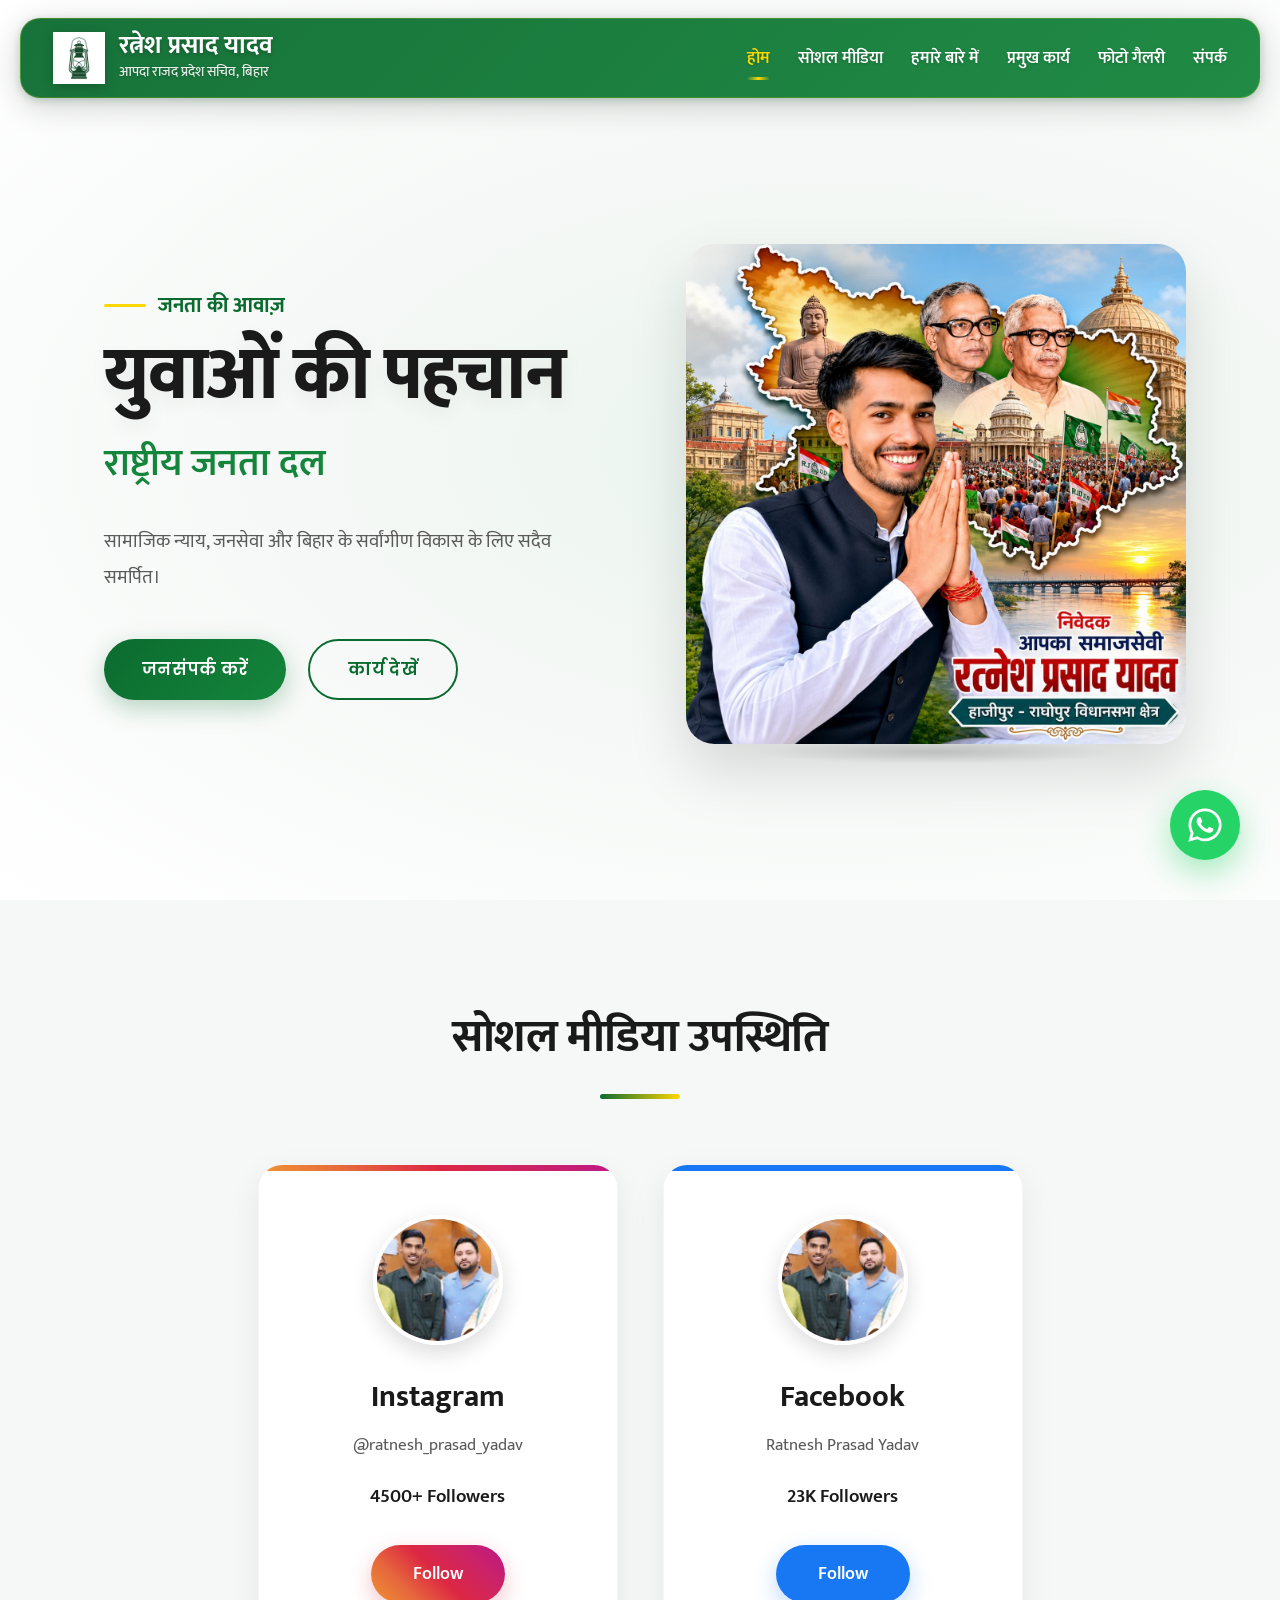
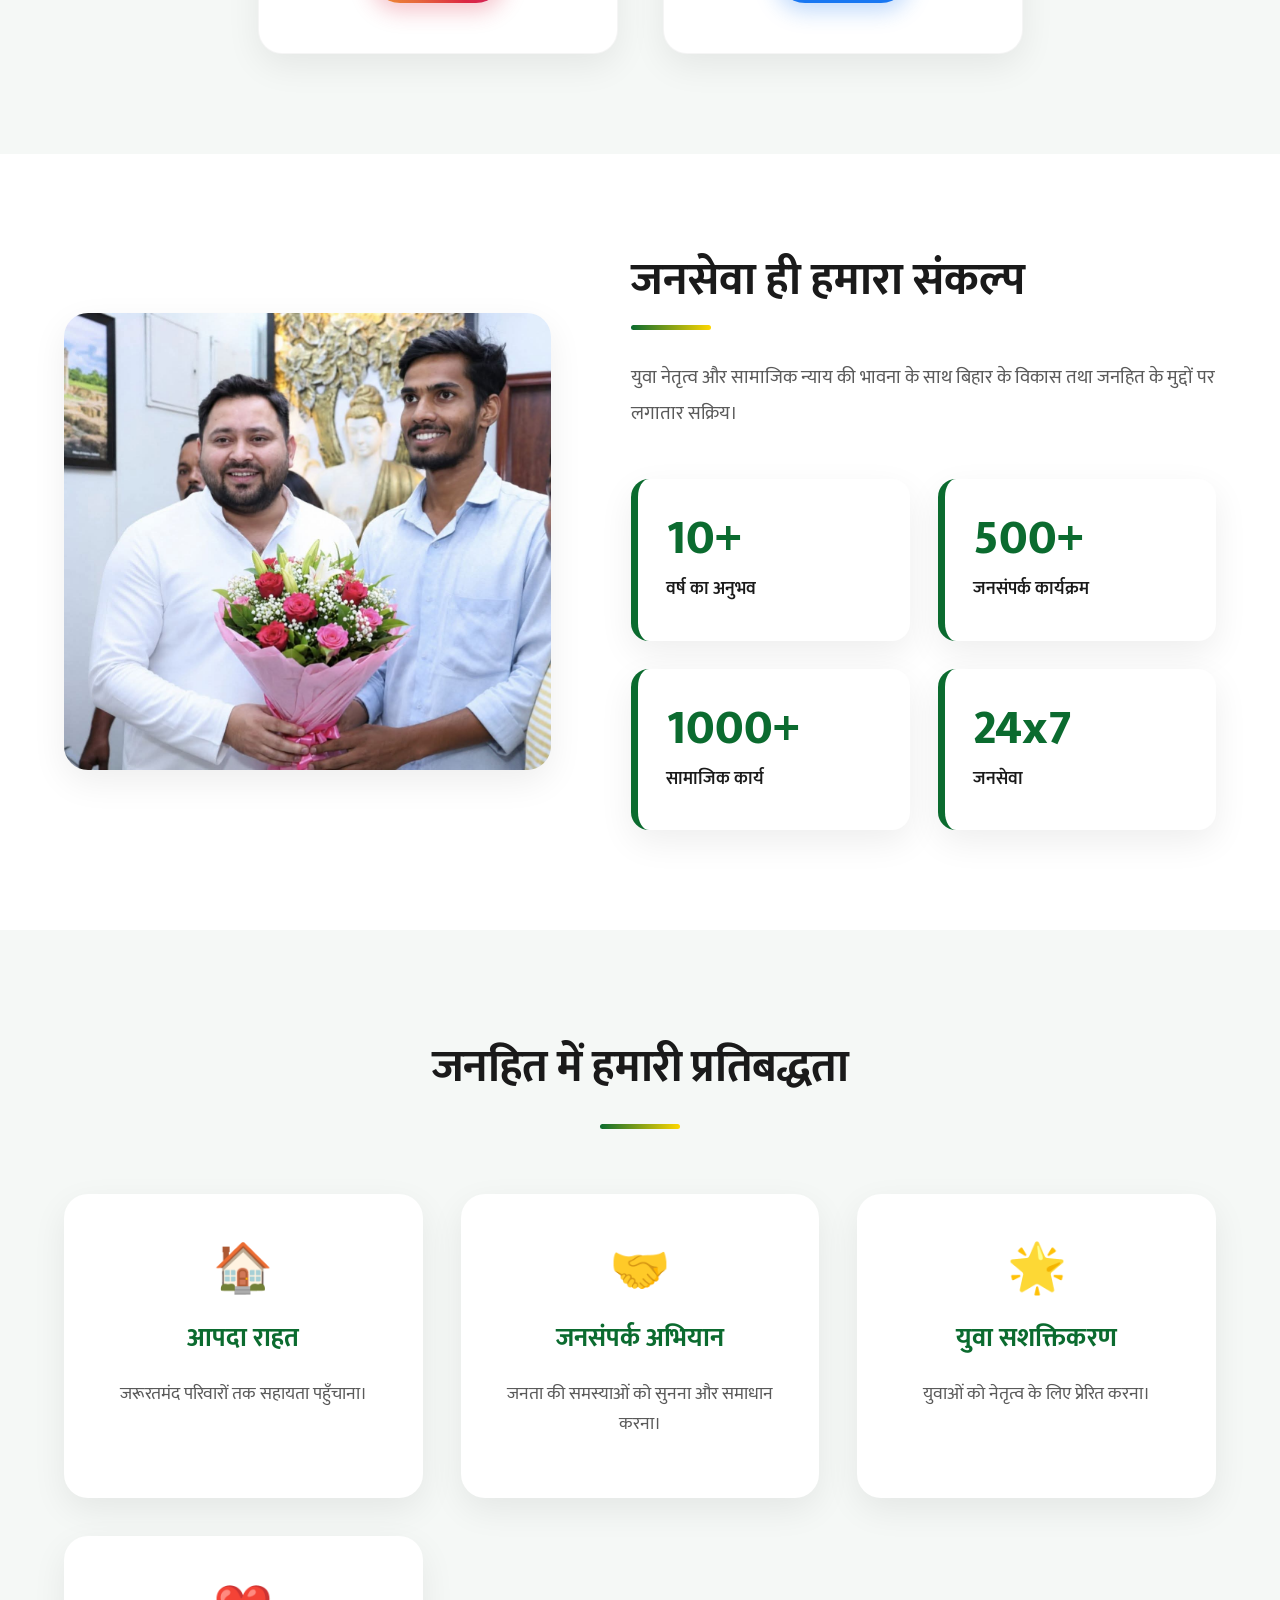
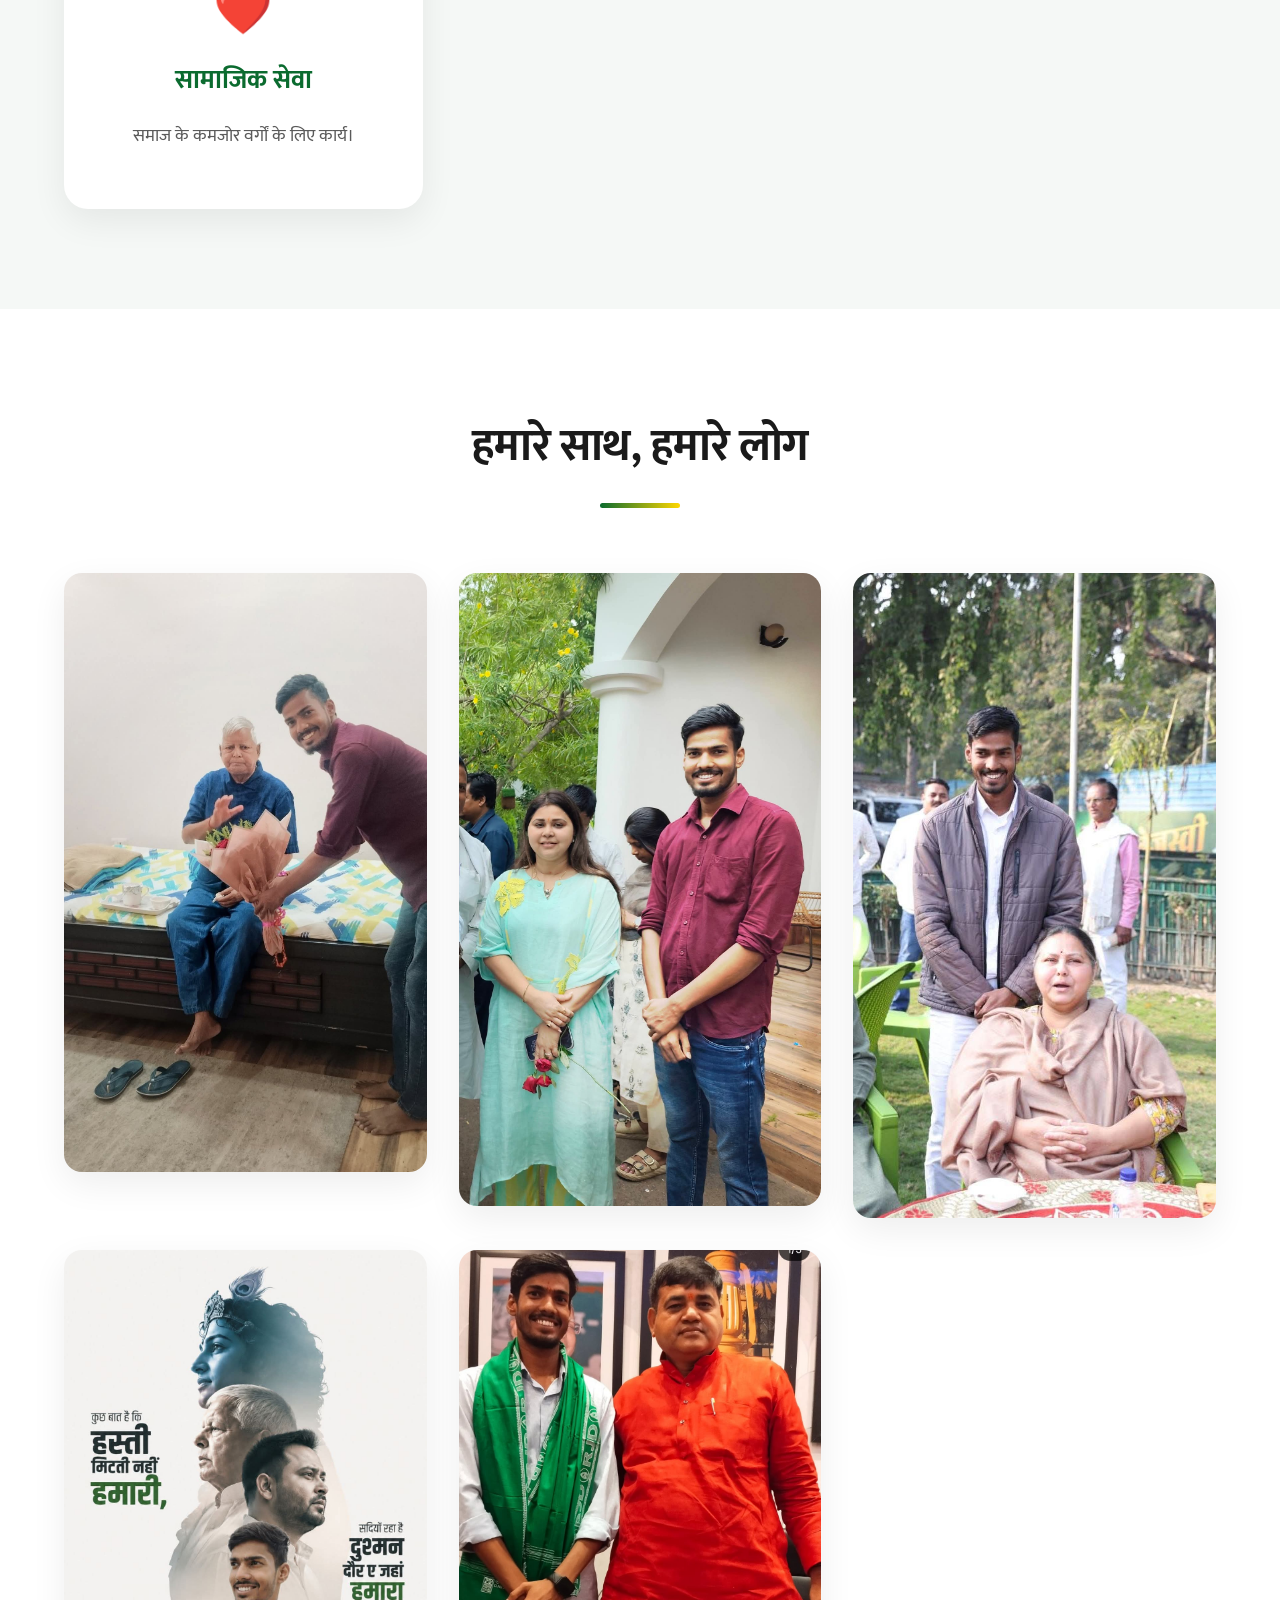
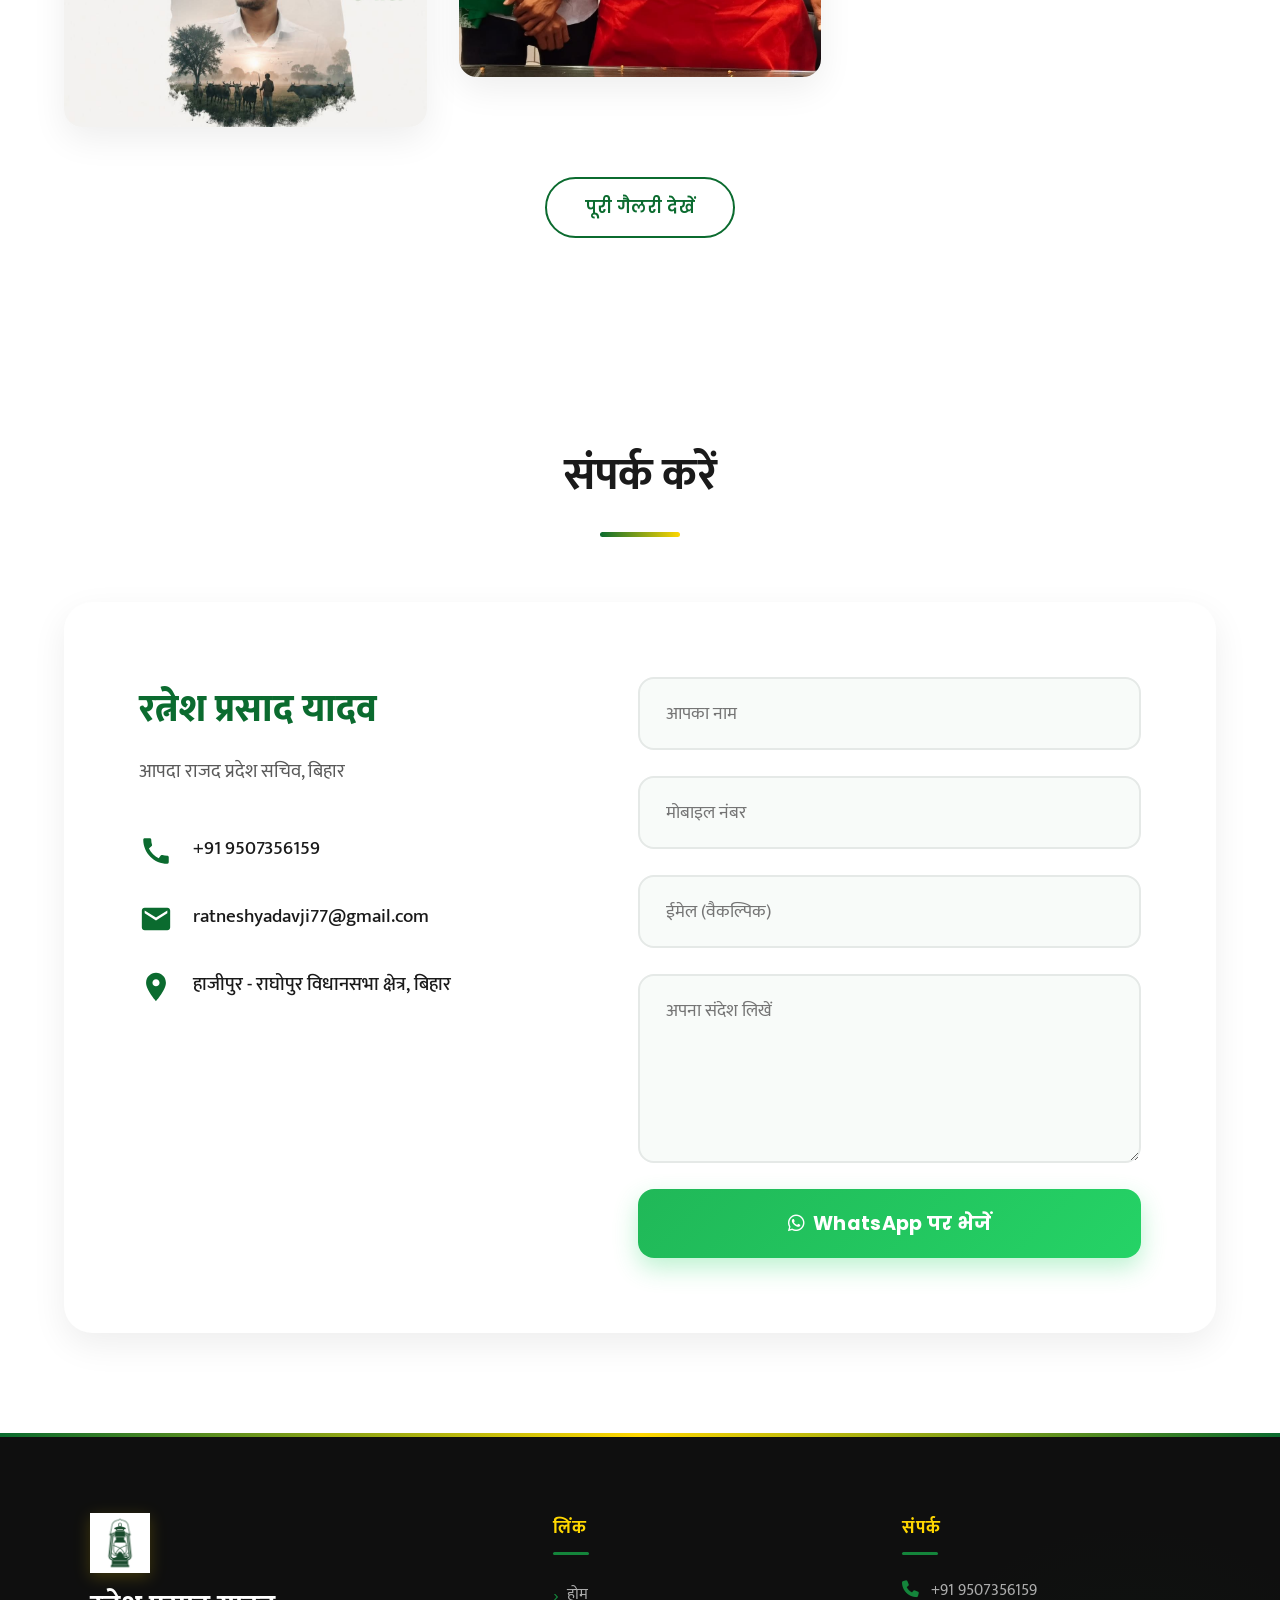
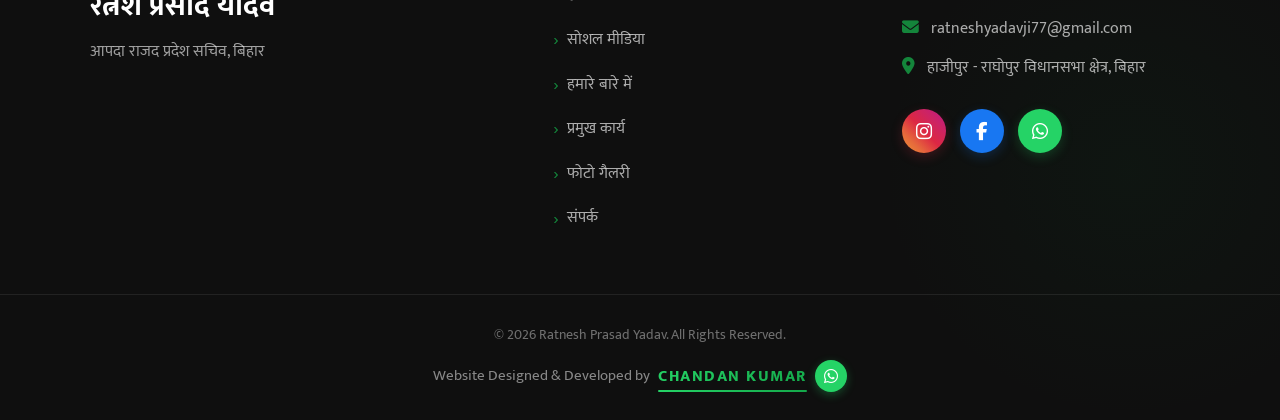
==== commit abc8c66b: "Add files via upload" ====
--- a/index.html
+++ b/index.html
@@ -1,295 +1,404 @@
-<!DOCTYPE html>
-<html lang="hi">
-<head>
-    <meta charset="UTF-8">
-    <meta name="viewport" content="width=device-width, initial-scale=1.0">
-    <meta name="description" content="रत्नेश प्रसाद यादव - आपदा राजद प्रदेश सचिव, बिहार। राष्ट्रीय जनता दल, सामाजिक न्याय और जनसेवा के लिए सदैव समर्पित।">
-    <meta name="keywords" content="Ratnesh Prasad Yadav, RJD, Rashtriya Janata Dal, Bihar Politics, Youth Leader, RJD Leader Bihar">
-    <meta name="author" content="Chandan Kumar">
-    
-    <!-- Open Graph / Social Media Meta Tags -->
-    <meta property="og:title" content="Ratnesh Prasad Yadav | आपदा राजद प्रदेश सचिव">
-    <meta property="og:description" content="युवाओं की पहचान, राष्ट्रीय जनता दल। जनसेवा ही हमारा संकल्प।">
-    <meta property="og:image" content="RJD-hero.png">
-    <meta property="og:type" content="website">
-    <meta property="og:locale" content="hi_IN">
-
-    <title>Ratnesh Prasad Yadav | आपदा राजद प्रदेश सचिव</title>
-    
-    <!-- Google Fonts & Stylesheets -->
-    <link href="https://fonts.googleapis.com/css2?family=Mukta:wght@400;600;700&family=Poppins:wght@400;500;600&display=swap" rel="stylesheet">
-    <link rel="stylesheet" href="style.css">
-    <link rel="stylesheet" href="https://cdnjs.cloudflare.com/ajax/libs/font-awesome/6.5.1/css/all.min.css">
-</head>
-<body>
-
-    <header>
-        <nav class="navbar" id="navbar" aria-label="Main Navigation">
-            <div class="logo">
-                <img src="rjd-lantern.png" class="logo-icon" alt="RJD Lantern Logo">
-                <div>
-                    <h2>रत्नेश प्रसाद यादव</h2>
-                    <span>आपदा राजद प्रदेश सचिव, बिहार</span>
-                </div>
-            </div>
-            <ul class="nav-links">
-                <li><a href="#home" class="nav-item active">होम</a></li>
-                <li><a href="#social" class="nav-item">सोशल मीडिया</a></li>
-                <li><a href="#about" class="nav-item">हमारे बारे में</a></li>
-                <li><a href="#work" class="nav-item">प्रमुख कार्य</a></li>
-                <li><a href="#gallery" class="nav-item">फोटो गैलरी</a></li>
-                <li><a href="#contact" class="nav-item">संपर्क</a></li>
-            </ul>
-            <div class="hamburger" id="hamburger" aria-label="Toggle Menu">
-                <span></span>
-                <span></span>
-                <span></span>
-            </div>
-        </nav>
-    </header>
-
-    <main>
-        <section class="hero" id="home" aria-label="Hero Section">
-            <div class="hero-text">
-                <h4>जनता की आवाज़</h4>
-                <h1>युवाओं की पहचान</h1>
-                <h2>राष्ट्रीय जनता दल</h2>
-                <p>सामाजिक न्याय, जनसेवा और बिहार के सर्वांगीण विकास के लिए सदैव समर्पित।</p>
-                <div class="buttons">
-                    <a href="#contact" class="btn" aria-label="Contact Us">जनसंपर्क करें</a>
-                    <a href="#work" class="btn-outline" aria-label="View Work">कार्य देखें</a>
-                </div>
-            </div>
-            <div class="hero-image">
-                <img src="RJD-hero.png" alt="Ratnesh Prasad Yadav RJD Banner" class="hero-banner">
-            </div>
-        </section>
-
-        <section class="social-connect" id="social" aria-label="Social Media Links">
-            <div class="section-header">
-                <h2>सोशल मीडिया उपस्थिति</h2>
-                <div class="divider"></div>
-            </div>
-            <div class="social-cards">
-                <div class="social-card instagram-card">
-                    <img src="instagram-dp.jpg" class="social-dp" alt="Ratnesh Prasad Yadav Instagram Profile Picture">
-                    <h3>Instagram</h3>
-                    <p>@ratnesh_prasad_yadav</p>
-                    <h4>4500+ Followers</h4>
-                    <a href="https://www.instagram.com/ratnesh_prasad_yadav/" 
-                       onclick="openInstagramProfile(event, 'ratnesh_prasad_yadav')" 
-                       target="_blank" 
-                       rel="noopener noreferrer" 
-                       class="social-btn insta-btn" 
-                       aria-label="Follow Ratnesh Prasad Yadav on Instagram">Follow</a>
-                </div>
-                <div class="social-card facebook-card">
-                    <img src="facebook-dp.jpg" class="social-dp" alt="Ratnesh Prasad Yadav Facebook Profile Picture">
-                    <h3>Facebook</h3>
-                    <p>Ratnesh Prasad Yadav</p>
-                    <h4>23K Followers</h4>
-                    <a href="https://www.facebook.com/ratnesh.yadavji.967" 
-                       target="_blank" 
-                       rel="noopener noreferrer" 
-                       class="social-btn fb-btn" 
-                       aria-label="Follow Ratnesh Prasad Yadav on Facebook">Follow</a>
-                </div>
-            </div>
-        </section>
-
-        <section class="about" id="about" aria-label="About Us">
-            <div class="about-container">
-                <div class="about-image">
-                    <img src="ratnesh.png" alt="Portrait of Ratnesh Prasad Yadav">
-                </div>
-                <div class="about-content">
-                    <h2>जनसेवा ही हमारा संकल्प</h2>
-                    <div class="divider left"></div>
-                    <p>युवा नेतृत्व और सामाजिक न्याय की भावना के साथ बिहार के विकास तथा जनहित के मुद्दों पर लगातार सक्रिय।</p>
-                    <div class="stats">
-                        <div class="card">
-                            <h3>10+</h3>
-                            <p>वर्ष का अनुभव</p>
-                        </div>
-                        <div class="card">
-                            <h3>500+</h3>
-                            <p>जनसंपर्क कार्यक्रम</p>
-                        </div>
-                        <div class="card">
-                            <h3>1000+</h3>
-                            <p>सामाजिक कार्य</p>
-                        </div>
-                        <div class="card">
-                            <h3>24x7</h3>
-                            <p>जनसेवा</p>
-                        </div>
-                    </div>
-                </div>
-            </div>
-        </section>
-
-        <section class="services" id="work" aria-label="Key Initiatives">
-            <div class="section-header">
-                <h2>जनहित में हमारी प्रतिबद्धता</h2>
-                <div class="divider"></div>
-            </div>
-            <div class="service-grid">
-                <div class="service-card">
-                    <h3>आपदा राहत</h3>
-                    <p>जरूरतमंद परिवारों तक सहायता पहुँचाना।</p>
-                </div>
-                <div class="service-card">
-                    <h3>जनसंपर्क अभियान</h3>
-                    <p>जनता की समस्याओं को सुनना और समाधान करना।</p>
-                </div>
-                <div class="service-card">
-                    <h3>युवा सशक्तिकरण</h3>
-                    <p>युवाओं को नेतृत्व के लिए प्रेरित करना।</p>
-                </div>
-                <div class="service-card">
-                    <h3>सामाजिक सेवा</h3>
-                    <p>समाज के कमजोर वर्गों के लिए कार्य।</p>
-                </div>
-            </div>
-        </section>
-
-        <section class="gallery" id="gallery" aria-label="Photo Gallery">
-            <div class="container">
-                <div class="section-header">
-                    <h2>हमारे साथ, हमारे लोग</h2>
-                    <div class="divider"></div>
-                </div>
-                <div class="gallery-grid">
-                    <div class="gallery-item"><img src="gallery2.jpg" alt="Gallery Event Image 1" class="lightbox-trigger" tabindex="0"></div>
-                    <div class="gallery-item"><img src="gallery3.jpg" alt="Gallery Event Image 2" class="lightbox-trigger" tabindex="0"></div>
-                    <div class="gallery-item"><img src="gallery4.jpg" alt="Gallery Event Image 3" class="lightbox-trigger" tabindex="0"></div>
-                    <div class="gallery-item"><img src="gallery5.jpg" alt="Gallery Event Image 4" class="lightbox-trigger" tabindex="0"></div>
-                    <div class="gallery-item"><img src="gallery6.jpg" alt="Gallery Event Image 5" class="lightbox-trigger" tabindex="0"></div>
-                    <div class="gallery-item"><img src="gallery7.jpg" alt="Gallery Event Image 6" class="lightbox-trigger" tabindex="0"></div>
-                </div>
-            </div>
-        </section>
-
-        <!-- Lightbox Modal -->
-        <div id="lightbox" class="lightbox" role="dialog" aria-modal="true" aria-label="Image Preview">
-            <span class="lightbox-close" aria-label="Close Gallery">&times;</span>
-            <span class="lightbox-prev" aria-label="Previous Image">&#10094;</span>
-            <img class="lightbox-content" id="lightbox-img" alt="Fullscreen Gallery Presentation">
-            <span class="lightbox-next" aria-label="Next Image">&#10095;</span>
-        </div>
-
-        <section class="contact" id="contact" aria-label="Contact Information">
-            <div class="section-header">
-                <h2>संपर्क करें</h2>
-                <div class="divider"></div>
-            </div>
-            <div class="contact-container">
-                <div class="contact-info">
-                    <h3>रत्नेश प्रसाद यादव</h3>
-                    <p>आपदा राजद प्रदेश सचिव, बिहार</p>
-                    
-                    <div class="info-item">
-                        <svg class="contact-icon" viewBox="0 0 24 24" aria-hidden="true">
-                            <path d="M20.01 15.38c-1.23 0-2.42-.2-3.53-.56a.977.977 0 00-1.01.24l-1.57 1.97c-2.83-1.35-5.48-3.9-6.89-6.83l1.95-1.66c.27-.28.35-.67.24-1.02-.37-1.11-.56-2.3-.56-3.53 0-.54-.45-.99-.99-.99H4.19C3.65 3 3 3.24 3 3.99 3 13.28 10.73 21 20.01 21c.71 0 .99-.63.99-1.18v-3.45c0-.54-.45-.99-.99-.99z"/>
-                        </svg>
-                        <p>+91 9507356159</p>
-                    </div>
-                    
-                    <div class="info-item">
-                        <svg class="contact-icon" viewBox="0 0 24 24" aria-hidden="true">
-                            <path d="M20 4H4c-1.1 0-1.99.9-1.99 2L2 18c0 1.1.9 2 2 2h16c1.1 0 2-.9 2-2V6c0-1.1-.9-2-2-2zm0 4l-8 5-8-5V6l8 5 8-5v2z"/>
-                        </svg>
-                        <p>ratneshyadavji77@gmail.com</p>
-                    </div>
-                    
-                    <div class="info-item">
-                        <svg class="contact-icon" viewBox="0 0 24 24" aria-hidden="true">
-                            <path d="M12 2C8.13 2 5 5.13 5 9c0 5.25 7 13 7 13s7-7.75 7-13c0-3.87-3.13-7-7-7zm0 9.5c-1.38 0-2.5-1.12-2.5-2.5s1.12-2.5 2.5-2.5 2.5 1.12 2.5 2.5-1.12 2.5-2.5 2.5z"/>
-                        </svg>
-                        <p>सरायपुर पंचायत, दिवानटोक, वैशाली, बिहार</p>
-                    </div>
-                </div>
-                
-                <form class="contact-form" id="wa-form">
-                    <input type="text" id="wa-name" placeholder="आपका नाम" required aria-label="Your Name">
-                    <input type="tel" id="wa-mobile" placeholder="मोबाइल नंबर" required aria-label="Your Mobile Number">
-                    <input type="email" id="wa-email" placeholder="ईमेल (वैकल्पिक)" aria-label="Your Email Address">
-                    <textarea id="wa-message" placeholder="अपना संदेश लिखें" rows="5" required aria-label="Your Message"></textarea>
-                    <button type="submit" class="btn" aria-label="Send Message via WhatsApp">WhatsApp पर भेजें</button>
-                </form>
-            </div>
-        </section>
-    </main>
-
-    <!-- Floating WhatsApp Button -->
-    <a href="https://wa.me/919507356159" target="_blank" rel="noopener noreferrer" class="floating-wa" aria-label="Chat on WhatsApp Directly">
-        <svg xmlns="http://www.w3.org/2000/svg" viewBox="0 0 448 512" style="width: 34px; height: 34px;" fill="#ffffff" aria-hidden="true">
-            <path d="M380.9 97.1C339 55.1 283.2 32 223.9 32c-122.4 0-222 99.6-222 222 0 39.1 10.2 77.3 29.6 111L0 480l117.7-30.9c32.4 17.7 68.9 27 106.1 27h.1c122.3 0 224.1-99.6 224.1-222 0-59.3-25.2-115-67.1-157zm-157 341.6c-33.2 0-65.7-8.9-94-25.7l-6.7-4-69.8 18.3L72 359.2l-4.4-7c-18.5-29.4-28.2-63.3-28.2-98.2 0-101.7 82.8-184.5 184.6-184.5 49.3 0 95.6 19.2 130.4 54.1 34.8 34.9 56.2 81.2 56.1 130.5 0 101.8-84.9 184.6-186.6 184.6zm101.2-138.2c-5.5-2.8-32.8-16.2-37.9-18-5.1-1.9-8.8-2.8-12.5 2.8-3.7 5.6-14.3 18-17.6 21.8-3.2 3.7-6.5 4.2-12 1.4-32.6-16.3-54-29.1-75.5-66-5.7-9.8 5.7-9.1 16.3-30.3 1.8-3.7.9-6.9-.5-9.7-1.4-2.8-12.5-30.1-17.1-41.2-4.5-10.8-9.1-9.3-12.5-9.5-3.2-.2-6.9-.2-10.6-.2-3.7 0-9.7 1.4-14.8 6.9-5.1 5.6-19.4 19-19.4 46.3 0 27.3 19.9 53.7 22.6 57.4 2.8 3.7 39.1 59.7 94.8 83.8 35.2 15.2 49 16.5 66.6 13.9 10.7-1.6 32.8-13.4 37.4-26.4 4.6-13 4.6-24.1 3.2-26.4-1.3-2.5-5-3.9-10.5-6.6z"/>
-        </svg>
-    </a>
-
-    <footer>
-        <h3>रत्नेश प्रसाद यादव</h3>
-        <p>आपदा राजद प्रदेश सचिव, बिहार</p>
-        <p class="copyright">
-            &copy; 2026 All Rights Reserved.
-        </p>
-
-        <div class="developer-credit">
-            <p class="credit-line">
-                Website Designed & Developed by
-                <strong>Chandan Kumar</strong>
-            </p>
-            <div class="developer-social">
-                <a href="https://www.instagram.com/itsmechandan0/"
-                   onclick="openInstagramProfile(event, 'itsmechandan0')"
-                   target="_blank"
-                   rel="noopener noreferrer"
-                   class="insta-dev"
-                   aria-label="Developer Instagram">
-                    <i class="fab fa-instagram" aria-hidden="true"></i>
-                </a>
-
-                <a href="https://wa.me/919523786658"
-                   target="_blank"
-                   rel="noopener noreferrer"
-                   class="wa-dev"
-                   aria-label="Developer WhatsApp">
-                    <i class="fab fa-whatsapp" aria-hidden="true"></i>
-                </a>
-            </div>
-        </div>
-    </footer>
-
-    <!-- Safe Deep Link Logic for Instagram -->
-    <script>
-        function openInstagramProfile(event, username) {
-            event.preventDefault();
-            var webUrl = 'https://www.instagram.com/' + username + '/';
-            var userAgent = navigator.userAgent || navigator.vendor || window.opera;
-
-            if (/android/i.test(userAgent)) {
-                // Official Android intent with built-in web fallback
-                var intentUrl = 'intent://instagram.com/_u/' + username + '/#Intent;package=com.instagram.android;scheme=https;S.browser_fallback_url=' + encodeURIComponent(webUrl) + ';end';
-                window.location.href = intentUrl;
-            } else if (/iPad|iPhone|iPod/.test(userAgent) && !window.MSStream) {
-                // iOS logic with timeout fallback
-                var appUrl = 'instagram://user?username=' + username;
-                var now = Date.now();
-                setTimeout(function() {
-                    if (Date.now() - now < 2000) {
-                        window.location.href = webUrl;
-                    }
-                }, 500);
-                window.location.href = appUrl;
-            } else {
-                // Desktop and other devices
-                window.open(webUrl, '_blank');
-            }
-        }
-    </script>
-    
-    <!-- Main External Script -->
-    <script src="script.js"></script>
-</body>
+<!DOCTYPE html>
+<html lang="hi">
+
+<head>
+    <!-- Google Analytics -->
+    <script async src="https://www.googletagmanager.com/gtag/js?id=G-XCVQTMY912"></script>
+    <script>
+        window.dataLayer = window.dataLayer || [];
+        function gtag() { dataLayer.push(arguments); }
+        gtag('js', new Date());
+        gtag('config', 'G-XCVQTMY912');
+    </script>
+
+    <meta charset="UTF-8">
+    <meta name="viewport" content="width=device-width, initial-scale=1.0">
+    <meta name="description"
+        content="Ratnesh Prasad Yadav, RJD Pradesh Sachiv Bihar. Youth leader, social justice advocate, public service initiatives, political activities and development work across Bihar.">
+    <meta name="keywords"
+        content="Ratnesh Prasad Yadav, RJD, Rashtriya Janata Dal, Bihar Politics, Youth Leader, RJD Leader Bihar">
+    <meta name="author" content="Chandan Kumar">
+
+    <!-- Open Graph / Social Media Meta Tags -->
+    <meta property="og:title" content="Ratnesh Prasad Yadav | आपदा राजद प्रदेश सचिव">
+    <meta property="og:description" content="युवाओं की पहचान, राष्ट्रीय जनता दल। जनसेवा ही हमारा संकल्प।">
+    <meta property="og:image" content="https://ratnesh-yadav-rjd.cky6.workers.dev/images/RJD-hero.jpg">
+    <meta property="og:type" content="website">
+    <meta property="og:locale" content="hi_IN">
+    <meta property="og:url" content="https://ratnesh-yadav-rjd.cky6.workers.dev/">
+
+    <title>Ratnesh Prasad Yadav | RJD Pradesh Sachiv Bihar | आपदा राजद प्रदेश सचिव</title>
+    <link rel="icon" type="image/png" href="images/rjd-lantern.png">
+<link rel="shortcut icon" href="images/rjd-lantern.png">
+<link rel="apple-touch-icon" href="images/rjd-lantern.png">
+    <link rel="canonical" href="https://ratnesh-yadav-rjd.cky6.workers.dev/">
+
+    <!-- Google Fonts & Stylesheets -->
+    <link
+        href="https://fonts.googleapis.com/css2?family=Mukta:wght@400;600;700&family=Poppins:wght@400;500;600;700&display=swap"
+        rel="stylesheet">
+    <link rel="stylesheet" href="style.css">
+    <link rel="stylesheet" href="https://cdnjs.cloudflare.com/ajax/libs/font-awesome/6.5.1/css/all.min.css">
+
+<script type="application/ld+json">
+{
+  "@context": "https://schema.org",
+  "@type": "Person",
+  "name": "Ratnesh Prasad Yadav",
+  "alternateName": "रत्नेश प्रसाद यादव",
+  "url": "https://ratnesh-yadav-rjd.cky6.workers.dev/",
+  "image": "https://ratnesh-yadav-rjd.cky6.workers.dev/images/RJD-hero.jpg",
+  "jobTitle": "आपदा राजद प्रदेश सचिव, बिहार",
+  "description": "आपदा राजद प्रदेश सचिव, बिहार। जनसेवा, सामाजिक न्याय और युवाओं के सशक्तिकरण के लिए समर्पित।",
+  "address": {
+    "@type": "PostalAddress",
+    "addressLocality": "हाजीपुर - राघोपुर विधानसभा क्षेत्र",
+    "addressRegion": "Bihar",
+    "addressCountry": "IN"
+  },
+  "worksFor": {
+    "@type": "Organization",
+    "name": "Rashtriya Janata Dal"
+  },
+  "sameAs": [
+    "https://www.instagram.com/ratnesh_prasad_yadav/"
+  ]
+}
+</script>
+</head>
+
+<body>
+
+    <header>
+        <nav class="navbar" id="navbar" aria-label="Main Navigation">
+            <div class="logo">
+                <img src="images/rjd-lantern.png" class="logo-icon" alt="RJD Lantern Logo">
+                <div>
+                    <h2>रत्नेश प्रसाद यादव</h2>
+                    <span>आपदा राजद प्रदेश सचिव, बिहार</span>
+                </div>
+            </div>
+            <ul class="nav-links" id="nav-links">
+                <li><a href="#home" class="nav-item active">होम</a></li>
+                <li><a href="#social" class="nav-item">सोशल मीडिया</a></li>
+                <li><a href="#about" class="nav-item">हमारे बारे में</a></li>
+                <li><a href="#work" class="nav-item">प्रमुख कार्य</a></li>
+                <li><a href="gallery.html" class="nav-item">फोटो गैलरी</a></li>
+                <li><a href="#contact" class="nav-item">संपर्क</a></li>
+            </ul>
+            <button class="hamburger" id="hamburger" aria-label="Toggle Menu" aria-expanded="false"
+                aria-controls="nav-links">
+                <span></span>
+                <span></span>
+                <span></span>
+            </button>
+        </nav>
+    </header>
+
+    <main>
+        <!-- Hero Section -->
+        <section class="hero" id="home" aria-label="Hero Section">
+            <div class="hero-bg-lantern" aria-hidden="true"></div>
+            <div class="hero-text">
+                <h4>जनता की आवाज़</h4>
+                <h1>युवाओं की पहचान</h1>
+                <h2>राष्ट्रीय जनता दल</h2>
+                <p>सामाजिक न्याय, जनसेवा और बिहार के सर्वांगीण विकास के लिए सदैव समर्पित।</p>
+                <div class="buttons">
+                    <a href="#contact" class="btn" aria-label="Contact Us">जनसंपर्क करें</a>
+                    <a href="#work" class="btn-outline" aria-label="View Work">कार्य देखें</a>
+                </div>
+            </div>
+            <div class="hero-image">
+                <img src="images/RJD-hero.jpg" alt="Ratnesh Prasad Yadav RJD Banner" class="hero-banner">
+            </div>
+        </section>
+
+        <!-- Social Media Section -->
+        <section class="social-connect" id="social" aria-label="Social Media Links">
+            <div class="section-header">
+                <h2>सोशल मीडिया उपस्थिति</h2>
+                <div class="divider"></div>
+            </div>
+            <div class="social-cards">
+                <div class="social-card instagram-card">
+                    <img src="images/instagram-dp.jpg" class="social-dp"
+                        alt="Ratnesh Prasad Yadav Instagram Profile Picture">
+                    <h3>Instagram</h3>
+                    <p>@ratnesh_prasad_yadav</p>
+                    <h4>4500+ Followers</h4>
+                    <a href="https://www.instagram.com/ratnesh_prasad_yadav/"
+                        onclick="openInstagramProfile(event, 'ratnesh_prasad_yadav')" target="_blank"
+                        rel="noopener noreferrer" class="social-btn insta-btn"
+                        aria-label="Follow Ratnesh Prasad Yadav on Instagram">Follow</a>
+                </div>
+                <div class="social-card facebook-card">
+                    <img src="images/facebook-dp.jpg" class="social-dp"
+                        alt="Ratnesh Prasad Yadav Facebook Profile Picture">
+                    <h3>Facebook</h3>
+                    <p>Ratnesh Prasad Yadav</p>
+                    <h4>23K Followers</h4>
+                    <a href="https://www.facebook.com/ratnesh.yadavji.967" target="_blank" rel="noopener noreferrer"
+                        class="social-btn fb-btn" aria-label="Follow Ratnesh Prasad Yadav on Facebook">Follow</a>
+                </div>
+            </div>
+        </section>
+
+        <!-- About Section -->
+        <section class="about" id="about" aria-label="About Us">
+            <div class="about-container">
+                <div class="about-image">
+                    <img src="images/ratnesh.png" alt="Portrait of Ratnesh Prasad Yadav">
+                </div>
+                <div class="about-content">
+                    <h2>जनसेवा ही हमारा संकल्प</h2>
+                    <div class="divider left"></div>
+                    <p>युवा नेतृत्व और सामाजिक न्याय की भावना के साथ बिहार के विकास तथा जनहित के मुद्दों पर लगातार
+                        सक्रिय।</p>
+                    <div class="stats">
+                        <div class="card">
+                            <h3>10+</h3>
+                            <p>वर्ष का अनुभव</p>
+                        </div>
+                        <div class="card">
+                            <h3>500+</h3>
+                            <p>जनसंपर्क कार्यक्रम</p>
+                        </div>
+                        <div class="card">
+                            <h3>1000+</h3>
+                            <p>सामाजिक कार्य</p>
+                        </div>
+                        <div class="card">
+                            <h3>24x7</h3>
+                            <p>जनसेवा</p>
+                        </div>
+                    </div>
+                </div>
+            </div>
+        </section>
+
+        <!-- Work / Services Section -->
+        <section class="services" id="work" aria-label="Key Initiatives">
+            <div class="section-header">
+                <h2>जनहित में हमारी प्रतिबद्धता</h2>
+                <div class="divider"></div>
+            </div>
+            <div class="service-grid">
+                <div class="service-card">
+                    <div class="service-icon" aria-hidden="true">🏠</div>
+                    <h3>आपदा राहत</h3>
+                    <p>जरूरतमंद परिवारों तक सहायता पहुँचाना।</p>
+                </div>
+                <div class="service-card">
+                    <div class="service-icon" aria-hidden="true">🤝</div>
+                    <h3>जनसंपर्क अभियान</h3>
+                    <p>जनता की समस्याओं को सुनना और समाधान करना।</p>
+                </div>
+                <div class="service-card">
+                    <div class="service-icon" aria-hidden="true">🌟</div>
+                    <h3>युवा सशक्तिकरण</h3>
+                    <p>युवाओं को नेतृत्व के लिए प्रेरित करना।</p>
+                </div>
+                <div class="service-card">
+                    <div class="service-icon" aria-hidden="true">❤️</div>
+                    <h3>सामाजिक सेवा</h3>
+                    <p>समाज के कमजोर वर्गों के लिए कार्य।</p>
+                </div>
+            </div>
+        </section>
+
+        <!-- Home Gallery Preview Section -->
+        <section class="gallery" id="gallery" aria-label="Photo Gallery Preview">
+            <div class="section-header">
+                <h2>हमारे साथ, हमारे लोग</h2>
+                <div class="divider"></div>
+            </div>
+            <div class="gallery-grid">
+                <div class="gallery-item">
+                    <img src="images/gallery2.jpg" alt="रत्नेश प्रसाद यादव — जनसंपर्क कार्यक्रम"
+                        class="lightbox-trigger" tabindex="0">
+                </div>
+                <div class="gallery-item">
+                    <img src="images/gallery4.jpg" alt="रत्नेश प्रसाद यादव — सामाजिक कार्यक्रम" class="lightbox-trigger"
+                        tabindex="0">
+                </div>
+                <div class="gallery-item">
+                    <img src="images/gallery5.jpg" alt="रत्नेश प्रसाद यादव — राजद रैली" class="lightbox-trigger"
+                        tabindex="0">
+                </div>
+                <div class="gallery-item">
+                    <img src="images/gallery6.jpg" alt="रत्नेश प्रसाद यादव — युवा सभा" class="lightbox-trigger"
+                        tabindex="0">
+                </div>
+                <div class="gallery-item">
+                    <img src="images/gallery7.jpg" alt="रत्नेश प्रसाद यादव — आपदा राहत" class="lightbox-trigger"
+                        tabindex="0">
+                </div>
+            </div>
+            <div class="gallery-cta">
+                <a href="gallery.html" class="btn-outline" aria-label="View Full Gallery">पूरी गैलरी देखें</a>
+            </div>
+        </section>
+
+        <!-- Lightbox Modal -->
+        <div id="lightbox" class="lightbox" role="dialog" aria-modal="true" aria-label="Image Preview">
+            <span class="lightbox-close" role="button" tabindex="0" aria-label="Close Gallery">&times;</span>
+            <span class="lightbox-prev" role="button" tabindex="0" aria-label="Previous Image">&#10094;</span>
+            <img class="lightbox-content" id="lightbox-img" alt="Fullscreen Gallery Presentation">
+            <span class="lightbox-next" role="button" tabindex="0" aria-label="Next Image">&#10095;</span>
+        </div>
+
+        <!-- Contact Section -->
+        <section class="contact" id="contact" aria-label="Contact Information">
+            <div class="section-header">
+                <h2>संपर्क करें</h2>
+                <div class="divider"></div>
+            </div>
+            <div class="contact-container">
+                <div class="contact-info">
+                    <h3>रत्नेश प्रसाद यादव</h3>
+                    <p>आपदा राजद प्रदेश सचिव, बिहार</p>
+
+                    <div class="info-item">
+                        <svg class="contact-icon" viewBox="0 0 24 24" aria-hidden="true">
+                            <path
+                                d="M20.01 15.38c-1.23 0-2.42-.2-3.53-.56a.977.977 0 00-1.01.24l-1.57 1.97c-2.83-1.35-5.48-3.9-6.89-6.83l1.95-1.66c.27-.28.35-.67.24-1.02-.37-1.11-.56-2.3-.56-3.53 0-.54-.45-.99-.99-.99H4.19C3.65 3 3 3.24 3 3.99 3 13.28 10.73 21 20.01 21c.71 0 .99-.63.99-1.18v-3.45c0-.54-.45-.99-.99-.99z" />
+                        </svg>
+                        <p>+91 9507356159</p>
+                    </div>
+
+                    <div class="info-item">
+                        <svg class="contact-icon" viewBox="0 0 24 24" aria-hidden="true">
+                            <path
+                                d="M20 4H4c-1.1 0-1.99.9-1.99 2L2 18c0 1.1.9 2 2 2h16c1.1 0 2-.9 2-2V6c0-1.1-.9-2-2-2zm0 4l-8 5-8-5V6l8 5 8-5v2z" />
+                        </svg>
+                        <p>ratneshyadavji77@gmail.com</p>
+                    </div>
+
+                    <div class="info-item">
+                        <svg class="contact-icon" viewBox="0 0 24 24" aria-hidden="true">
+                            <path
+                                d="M12 2C8.13 2 5 5.13 5 9c0 5.25 7 13 7 13s7-7.75 7-13c0-3.87-3.13-7-7-7zm0 9.5c-1.38 0-2.5-1.12-2.5-2.5s1.12-2.5 2.5-2.5 2.5 1.12 2.5 2.5-1.12 2.5-2.5 2.5z" />
+                        </svg>
+                        <p>हाजीपुर - राघोपुर विधानसभा क्षेत्र, बिहार</p>
+                    </div>
+                </div>
+
+                <form class="contact-form" id="wa-form" novalidate>
+                    <input type="text" id="wa-name" placeholder="आपका नाम" required aria-label="Your Name"
+                        autocomplete="name">
+                    <input type="tel" id="wa-mobile" placeholder="मोबाइल नंबर" required aria-label="Your Mobile Number"
+                        autocomplete="tel">
+                    <input type="email" id="wa-email" placeholder="ईमेल (वैकल्पिक)" aria-label="Your Email Address"
+                        autocomplete="email">
+                    <textarea id="wa-message" placeholder="अपना संदेश लिखें" rows="5" required
+                        aria-label="Your Message"></textarea>
+                    <button type="submit" class="btn wa-submit-btn" aria-label="Send Message via WhatsApp">
+                        <i class="fab fa-whatsapp" aria-hidden="true"></i> WhatsApp पर भेजें
+                    </button>
+                </form>
+            </div>
+        </section>
+    </main>
+
+    <!-- Floating WhatsApp Button -->
+    <a href="https://wa.me/919507356159" target="_blank" rel="noopener noreferrer" class="floating-wa"
+        aria-label="Chat on WhatsApp Directly">
+        <svg xmlns="http://www.w3.org/2000/svg" viewBox="0 0 448 512" aria-hidden="true">
+            <path
+                d="M380.9 97.1C339 55.1 283.2 32 223.9 32c-122.4 0-222 99.6-222 222 0 39.1 10.2 77.3 29.6 111L0 480l117.7-30.9c32.4 17.7 68.9 27 106.1 27h.1c122.3 0 224.1-99.6 224.1-222 0-59.3-25.2-115-67.1-157zm-157 341.6c-33.2 0-65.7-8.9-94-25.7l-6.7-4-69.8 18.3L72 359.2l-4.4-7c-18.5-29.4-28.2-63.3-28.2-98.2 0-101.7 82.8-184.5 184.6-184.5 49.3 0 95.6 19.2 130.4 54.1 34.8 34.9 56.2 81.2 56.1 130.5 0 101.8-84.9 184.6-186.6 184.6zm101.2-138.2c-5.5-2.8-32.8-16.2-37.9-18-5.1-1.9-8.8-2.8-12.5 2.8-3.7 5.6-14.3 18-17.6 21.8-3.2 3.7-6.5 4.2-12 1.4-32.6-16.3-54-29.1-75.5-66-5.7-9.8 5.7-9.1 16.3-30.3 1.8-3.7.9-6.9-.5-9.7-1.4-2.8-12.5-30.1-17.1-41.2-4.5-10.8-9.1-9.3-12.5-9.5-3.2-.2-6.9-.2-10.6-.2-3.7 0-9.7 1.4-14.8 6.9-5.1 5.6-19.4 19-19.4 46.3 0 27.3 19.9 53.7 22.6 57.4 2.8 3.7 39.1 59.7 94.8 83.8 35.2 15.2 49 16.5 66.6 13.9 10.7-1.6 32.8-13.4 37.4-26.4 4.6-13 4.6-24.1 3.2-26.4-1.3-2.5-5-3.9-10.5-6.6z" />
+        </svg>
+    </a>
+
+    <!-- Premium Footer -->
+    <footer>
+        <div class="footer-inner">
+            <div class="footer-brand">
+                <img src="images/rjd-lantern.png" alt="RJD Lantern" class="footer-logo">
+                <h3>रत्नेश प्रसाद यादव</h3>
+                <p class="footer-title">आपदा राजद प्रदेश सचिव, बिहार</p>
+            </div>
+
+            <div class="footer-links">
+                <h4> लिंक</h4>
+                <ul>
+                    <li><a href="#home">होम</a></li>
+                    <li><a href="#social">सोशल मीडिया</a></li>
+                    <li><a href="#about">हमारे बारे में</a></li>
+                    <li><a href="#work">प्रमुख कार्य</a></li>
+                    <li><a href="gallery.html">फोटो गैलरी</a></li>
+                    <li><a href="#contact">संपर्क</a></li>
+                </ul>
+            </div>
+
+            <div class="footer-contact">
+                <h4>संपर्क</h4>
+                <p><i class="fas fa-phone" aria-hidden="true"></i> +91 9507356159</p>
+                <p><i class="fas fa-envelope" aria-hidden="true"></i> ratneshyadavji77@gmail.com</p>
+                <p><i class="fas fa-map-marker-alt" aria-hidden="true"></i> हाजीपुर - राघोपुर विधानसभा क्षेत्र, बिहार
+                </p>
+                <div class="footer-social-row">
+                    <a href="https://www.instagram.com/ratnesh_prasad_yadav/"
+                        onclick="openInstagramProfile(event, 'ratnesh_prasad_yadav')" target="_blank"
+                        rel="noopener noreferrer" class="footer-social-btn footer-insta" aria-label="Instagram">
+                        <i class="fab fa-instagram" aria-hidden="true"></i>
+                    </a>
+                    <a href="https://www.facebook.com/ratnesh.yadavji.967" target="_blank" rel="noopener noreferrer"
+                        class="footer-social-btn footer-fb" aria-label="Facebook">
+                        <i class="fab fa-facebook-f" aria-hidden="true"></i>
+                    </a>
+                    <a href="https://wa.me/919507356159" target="_blank" rel="noopener noreferrer"
+                        class="footer-social-btn footer-wa" aria-label="WhatsApp">
+                        <i class="fab fa-whatsapp" aria-hidden="true"></i>
+                    </a>
+                </div>
+            </div>
+        </div>
+
+        <div class="footer-bottom">
+            <p class="copyright">&copy; 2026 Ratnesh Prasad Yadav. All Rights Reserved.</p>
+            <div class="developer-credit">
+                <p class="credit-line">
+                    Website Designed &amp; Developed by
+                    <a href="https://www.instagram.com/itsmechandan0/"
+                        onclick="openInstagramProfile(event, 'itsmechandan0')" target="_blank" rel="noopener noreferrer"
+                        class="dev-name" aria-label="Developer Instagram Profile">CHANDAN KUMAR</a>
+                    <a href="https://wa.me/919523786658" target="_blank" rel="noopener noreferrer" class="wa-dev-inline"
+                        aria-label="Developer WhatsApp">
+                        <i class="fab fa-whatsapp" aria-hidden="true"></i>
+                    </a>
+                </p>
+            </div>
+        </div>
+    </footer>
+
+    <!-- Safe Deep Link Logic for Instagram -->
+    <script>
+        function openInstagramProfile(event, username) {
+            event.preventDefault();
+            var webUrl = 'https://www.instagram.com/' + username + '/';
+            var userAgent = navigator.userAgent || navigator.vendor || window.opera;
+
+            if (/android/i.test(userAgent)) {
+                var intentUrl = 'intent://instagram.com/_u/' + username + '/#Intent;package=com.instagram.android;scheme=https;S.browser_fallback_url=' + encodeURIComponent(webUrl) + ';end';
+                window.location.href = intentUrl;
+            } else if (/iPad|iPhone|iPod/.test(userAgent) && !window.MSStream) {
+                var appUrl = 'instagram://user?username=' + username;
+                var now = Date.now();
+                setTimeout(function () {
+                    if (Date.now() - now < 2000) {
+                        window.location.href = webUrl;
+                    }
+                }, 500);
+                window.location.href = appUrl;
+            } else {
+                window.open(webUrl, '_blank');
+            }
+        }
+    </script>
+
+    <!-- Main External Script -->
+    <script src="script.js"></script>
+</body>
+
 </html>
--- a/style.css
+++ b/style.css
@@ -1,1070 +1,1659 @@
-/* =========================================
-   1. Base Variables & Reset
-========================================= */
-:root {
-    /* Primary RJD Theme Colors */
-    --rjd-green: #0b6b2f;       
-    --rjd-green-light: #14853b; 
-    --accent-gold: #FFD700;
-    
-    /* Layout Colors */
-    --dark: #1a1a1a;
-    --light-bg: #f5f8f6;
-    --white: #ffffff;
-    --text-muted: #5a5a5a;
-    
-    /* Dimensions & Effects */
-    --nav-height: 85px;         
-    --shadow-soft: 0 12px 35px rgba(0,0,0,0.06);
-    --shadow-hover: 0 20px 45px rgba(11, 107, 47, 0.15);
-    --glass-bg: rgba(11, 107, 47, 0.95);
-}
-
-* {
-    margin: 0;
-    padding: 0;
-    box-sizing: border-box;
-}
-
-html {
-    scroll-behavior: smooth;
-    scroll-padding-top: calc(var(--nav-height) + var(--nav-top-margin) + 20px); 
-}
-
-body {
-    font-family: 'Mukta', 'Poppins', sans-serif;
-    color: var(--dark);
-    background-color: var(--white);
-    line-height: 1.7;
-    overflow-x: hidden;
-}
-
-img {
-    max-width: 100%;
-    height: auto;
-    display: block;
-}
-
-/* =========================================
-   2. Reusable Components & Typography
-========================================= */
-section {
-    padding: 100px 5%;
-    position: relative;
-}
-
-section:nth-child(even) {
-    background-color: var(--light-bg);
-}
-
-.section-header {
-    text-align: center;
-    margin-bottom: 65px;
-}
-
-.section-header h2 {
-    font-size: 2.8rem;
-    color: var(--dark);
-    font-weight: 700;
-    letter-spacing: -0.5px;
-}
-
-.divider {
-    height: 5px;
-    width: 80px;
-    background: linear-gradient(90deg, var(--rjd-green), var(--accent-gold));
-    margin: 18px auto 0;
-    border-radius: 3px;
-}
-
-.divider.left {
-    margin: 18px 0 30px;
-}
-
-/* Buttons */
-.btn, .btn-outline {
-    display: inline-flex;
-    align-items: center;
-    justify-content: center;
-    padding: 14px 38px;
-    border-radius: 35px;
-    font-weight: 600;
-    text-decoration: none;
-    transition: all 0.4s cubic-bezier(0.175, 0.885, 0.32, 1.275);
-    cursor: pointer;
-    border: 2px solid var(--rjd-green);
-    font-family: 'Poppins', 'Mukta', sans-serif;
-    font-size: 1.1rem;
-}
-
-.btn {
-    background: linear-gradient(135deg, var(--rjd-green) 0%, var(--rjd-green-light) 100%);
-    color: var(--white);
-    border: none;
-    box-shadow: 0 8px 25px rgba(11, 107, 47, 0.25);
-}
-
-.btn:hover {
-    transform: translateY(-4px);
-    box-shadow: 0 12px 30px rgba(11, 107, 47, 0.4);
-    color: var(--accent-gold);
-}
-
-.btn-outline {
-    background-color: transparent;
-    color: var(--rjd-green);
-    border: 2px solid var(--rjd-green);
-}
-
-.btn-outline:hover {
-    background: linear-gradient(135deg, var(--rjd-green) 0%, var(--rjd-green-light) 100%);
-    color: var(--accent-gold);
-    border-color: transparent;
-    transform: translateY(-4px);
-    box-shadow: 0 12px 30px rgba(11, 107, 47, 0.3);
-}
-
-/* =========================================
-   3. Premium Floating Navbar (Fixed & Always Visible)
-========================================= */
-.navbar {
-    position: fixed; 
-    top: var(--nav-top-margin);
-    left: 50%;
-    transform: translateX(-50%);
-    width: 100%;
-    max-width: 1400px;
-    height: var(--nav-height);
-    background: linear-gradient(135deg, rgba(11, 107, 47, 0.92) 0%, rgba(20, 133, 59, 0.92) 100%);
-    backdrop-filter: blur(16px);
-    -webkit-backdrop-filter: blur(16px);
-    display: flex;
-    justify-content: space-between;
-    align-items: center;
-    padding: 0 4%;
-    border-radius: 22px; 
-    box-shadow: 0 15px 35px rgba(0, 0, 0, 0.15), 0 5px 15px rgba(11, 107, 47, 0.2);
-    z-index: 9999; 
-    border: 1px solid rgba(255, 215, 0, 0.15); 
-    transition: all 0.3s ease;
-}
-
-/* Premium Logo Area - FIXED NAME COLOR */
-.logo {
-    display: flex;
-    align-items: center;
-    gap: 15px;
-}
-
-.logo-icon {
-    width: 55px;
-    height: 55px;
-    object-fit: contain;
-    filter: drop-shadow(0 4px 6px rgba(0, 0, 0, 0.2));
-    transition: transform 0.4s ease, filter 0.4s ease;
-}
-
-.logo:hover .logo-icon {
-    transform: scale(1.08) rotate(3deg);
-    filter: drop-shadow(0 6px 12px rgba(255, 215, 0, 0.4));
-}
-
-/* यह कोड नाम और पद को साफ़ सफ़ेद रंग में दिखाएगा */
-.logo h2 {
-    font-size: 1.6rem;
-    color: #ffffff;
-    line-height: 1.1;
-    font-weight: 700;
-    margin: 0;
-    text-shadow: 0 2px 4px rgba(0,0,0,0.3);
-}
-
-.logo span {
-    display: block;
-    font-size: 0.95rem;
-    color: rgba(255, 255, 255, 0.9);
-    font-weight: 500;
-    text-shadow: 0 1px 3px rgba(0,0,0,0.3);
-}
-
-/* Navigation Links */
-.nav-links {
-    list-style: none;
-    display: flex;
-    gap: 32px;
-}
-
-.nav-links li a {
-    text-decoration: none;
-    color: var(--white);
-    font-weight: 600;
-    font-size: 1.1rem;
-    position: relative;
-    padding: 8px 0;
-    transition: color 0.3s ease;
-    text-shadow: 0 1px 3px rgba(0,0,0,0.2);
-}
-
-/* Golden Underline Effect */
-.nav-links li a::after {
-    content: '';
-    position: absolute;
-    bottom: -2px;
-    left: 0;
-    width: 100%;
-    height: 3px;
-    background: linear-gradient(90deg, transparent, var(--accent-gold), transparent);
-    transform: scaleX(0);
-    transform-origin: center;
-    transition: transform 0.4s cubic-bezier(0.25, 1, 0.5, 1);
-    border-radius: 2px;
-}
-
-.nav-links li a:hover, 
-.nav-links li a.active {
-    color: var(--accent-gold);
-}
-
-.nav-links li a:hover::after, 
-.nav-links li a.active::after {
-    transform: scaleX(1);
-}
-
-/* Mobile Hamburger */
-.hamburger {
-    display: none;
-    flex-direction: column;
-    cursor: pointer;
-    gap: 6px;
-    padding: 5px;
-}
-
-.hamburger span {
-    width: 30px;
-    height: 3px;
-    background-color: var(--white);
-    border-radius: 3px;
-    transition: all 0.3s ease;
-    box-shadow: 0 1px 2px rgba(0,0,0,0.2);
-}
-
-/* =========================================
-   4. Hero Section & Watermark
-========================================= */
-.hero {
-    gap: 70px;
-    padding: calc(var(--nav-height) + var(--nav-top-margin) + 60px) 5% 100px;
-    display: flex;
-    align-items: center;
-    justify-content: space-between;
-    min-height: 100vh;
-    position: relative;
-    overflow: hidden;
-    background: radial-gradient(circle at top right, #ffffff 0%, var(--light-bg) 100%);
-}
-
-.hero::before {
-    content: '';
-    position: absolute;
-    top: 50%;
-    right: 5%;
-    transform: translateY(-50%);
-    width: 800px;
-    height: 800px;
-    background: url('rjd-lantern.png') no-repeat center center;
-    background-size: contain;
-    opacity: 0.03; 
-    z-index: 0;
-    pointer-events: none;
-    filter: grayscale(100%);
-}
-
-.hero-text {
-    flex: 1;
-    padding-right: 50px;
-    padding-left: 55px;
-    z-index: 1;
-}
-
-.hero-text h4 { 
-    color: var(--rjd-green); 
-    font-size: 1.4rem; 
-    font-weight: 700;
-    letter-spacing: 2px;
-    text-transform: uppercase;
-    margin-bottom: 10px;
-    display: flex;
-    align-items: center;
-    gap: 10px;
-}
-
-.hero-text h4::before {
-    content: '';
-    width: 40px;
-    height: 3px;
-    background-color: var(--accent-gold);
-    display: inline-block;
-}
-
-.hero-text h1 { 
-    font-size: 4.8rem; 
-    color: var(--dark); 
-    margin: 10px 0 15px; 
-    font-weight: 800;
-    line-height: 1.05;
-    letter-spacing: -1.5px;
-    text-shadow: 0 10px 20px rgba(0,0,0,0.05);
-}
-
-.hero-text h2 { 
-    font-size: 2.5rem; 
-    color: var(--rjd-green-light); 
-    margin-bottom: 30px; 
-    font-weight: 600;
-}
-
-.hero-text p { 
-    font-size: 1.25rem; 
-    margin-bottom: 45px; 
-    color: var(--text-muted); 
-    max-width: 580px;
-    line-height: 1.8;
-}
-
-.buttons { 
-    display: flex; 
-    gap: 25px; 
-}
-
-.hero-image {
-    flex: 1;
-    display: flex;
-    justify-content: center;
-    z-index: 1;
-    position: relative;
-}
-
-.hero-image::after {
-    content: '';
-    position: absolute;
-    bottom: -30px;
-    left: 50%;
-    transform: translateX(-50%);
-    width: 85%;
-    height: 30px;
-    background: radial-gradient(ellipse at center, rgba(0,0,0,0.2) 0%, rgba(0,0,0,0) 70%);
-    z-index: -1;
-}
-
-.hero-banner {
-    width: 550px;
-    max-width: 100%;
-    border-radius: 30px;
-    box-shadow: 0 30px 60px rgba(0,0,0,0.15);
-    transition: transform 0.6s cubic-bezier(0.175, 0.885, 0.32, 1.275);
-}
-
-.hero-banner:hover {
-    transform: translateY(-12px);
-}
-
-/* =========================================
-   5. Social Media Cards Section
-========================================= */
-.social-cards {
-    display: flex;
-    justify-content: center;
-    gap: 45px;
-    flex-wrap: wrap;
-}
-
-.social-card {
-    background: var(--white);
-    padding: 50px 40px;
-    border-radius: 28px;
-    text-align: center;
-    width: 360px;
-    box-shadow: var(--shadow-soft);
-    transition: transform 0.4s ease, box-shadow 0.4s ease;
-    position: relative;
-    overflow: hidden;
-    border: 1px solid rgba(0,0,0,0.03);
-}
-
-.social-card::before {
-    content: '';
-    position: absolute;
-    top: 0; left: 0; width: 100%; height: 6px;
-}
-
-.instagram-card::before { 
-    background: linear-gradient(45deg, #f09433, #e6683c, #dc2743, #cc2366, #bc1888); 
-}
-.facebook-card::before { 
-    background: #1877F2; 
-}
-
-.social-card:hover { 
-    transform: translateY(-15px); 
-    box-shadow: var(--shadow-hover);
-}
-
-.social-dp {
-    width: 140px;
-    height: 140px;
-    border-radius: 50%;
-    margin: 0 auto 30px;
-    object-fit: cover;
-    border: 5px solid var(--white);
-    box-shadow: 0 10px 25px rgba(0,0,0,0.15);
-    transition: transform 0.4s ease;
-}
-
-.social-card:hover .social-dp {
-    transform: scale(1.05);
-}
-
-.social-card h3 { font-size: 1.9rem; margin-bottom: 8px; font-weight: 700; color: var(--dark); }
-.social-card p { color: var(--text-muted); margin-bottom: 25px; font-size: 1.1rem; }
-.social-card h4 { color: var(--dark); margin-bottom: 35px; font-size: 1.25rem; font-weight: 600;}
-
-.social-btn {
-    display: inline-block;
-    padding: 15px 45px;
-    color: var(--white);
-    text-decoration: none;
-    border-radius: 35px;
-    font-weight: 600;
-    font-size: 1.15rem;
-    transition: all 0.3s ease;
-}
-
-.social-btn:hover { transform: translateY(-4px); }
-
-.insta-btn { 
-    background: linear-gradient(45deg, #f09433, #e6683c, #dc2743, #cc2366, #bc1888); 
-    box-shadow: 0 10px 25px rgba(220, 39, 67, 0.3);
-}
-
-.insta-btn:hover { box-shadow: 0 15px 35px rgba(220, 39, 67, 0.5); color: var(--white);}
-
-.fb-btn { 
-    background: #1877F2; 
-    box-shadow: 0 10px 25px rgba(24, 119, 242, 0.3);
-}
-
-.fb-btn:hover { box-shadow: 0 15px 35px rgba(24, 119, 242, 0.5); color: var(--white);}
-
-/* =========================================
-   6. About Section
-========================================= */
-.about-container {
-    display: flex;
-    align-items: center;
-    gap: 80px;
-}
-
-.about-image { flex: 1; position: relative;}
-.about-image img { 
-    border-radius: 28px; 
-    box-shadow: var(--shadow-soft); 
-    width: 100%; 
-    transition: transform 0.5s ease;
-}
-.about-image:hover img { transform: scale(1.02); box-shadow: var(--shadow-hover);}
-
-.about-content { flex: 1.2; }
-.about-content h2 { font-size: 2.8rem; color: var(--dark); line-height: 1.2; font-weight: 700;}
-.about-content p { font-size: 1.25rem; color: var(--text-muted); line-height: 1.8;}
-
-.stats {
-    display: grid;
-    grid-template-columns: repeat(2, 1fr);
-    gap: 30px;
-    margin-top: 50px;
-}
-
-.stats .card {
-    background: var(--white);
-    padding: 40px 30px;
-    border-radius: 20px;
-    border-left: 8px solid var(--rjd-green);
-    box-shadow: var(--shadow-soft);
-    transition: all 0.4s ease;
-}
-
-.stats .card:hover { 
-    transform: translateX(10px) translateY(-5px); 
-    box-shadow: var(--shadow-hover);
-    border-color: var(--accent-gold);
-}
-
-.stats .card h3 { font-size: 3.2rem; color: var(--rjd-green); line-height: 1; margin-bottom: 12px; font-weight: 800;}
-.stats .card p { margin: 0; font-size: 1.2rem; font-weight: 600; color: var(--dark); }
-
-/* =========================================
-   7. Services Section
-========================================= */
-.service-grid {
-    display: grid;
-    grid-template-columns: repeat(auto-fit, minmax(290px, 1fr));
-    gap: 40px;
-}
-
-.service-card {
-    background: var(--white);
-    padding: 55px 40px;
-    border-radius: 24px;
-    text-align: center;
-    box-shadow: var(--shadow-soft);
-    border-bottom: 6px solid transparent;
-    transition: all 0.4s ease;
-}
-
-.service-card:hover {
-    border-bottom: 6px solid var(--rjd-green);
-    transform: translateY(-15px);
-    box-shadow: var(--shadow-hover);
-    background: linear-gradient(to bottom, #ffffff 0%, #fafffc 100%);
-}
-
-.service-card h3 { margin-bottom: 20px; color: var(--rjd-green); font-size: 1.7rem; font-weight: 700;}
-.service-card p { color: var(--text-muted); font-size: 1.15rem; line-height: 1.7;}
-
-/* =========================================
-   8. Premium Gallery Section
-========================================= */
-.gallery-grid {
-    display: grid;
-    grid-template-columns: repeat(auto-fit, minmax(340px, 1fr));
-    gap: 35px;
-    align-items: start; 
-}
-
-.gallery-item {
-    border-radius: 20px;
-    box-shadow: var(--shadow-soft);
-    background: var(--white);
-    position: relative;
-    cursor: zoom-in;
-    overflow: hidden;
-    transition: box-shadow 0.4s ease;
-}
-
-.gallery-item:hover { box-shadow: var(--shadow-hover); }
-
-.gallery-item img {
-    width: 100%;
-    height: auto;
-    display: block;
-    transition: transform 0.7s cubic-bezier(0.25, 1, 0.5, 1);
-    border-radius: 20px;
-}
-
-.gallery-item::after {
-    content: '';
-    position: absolute;
-    top: 0; left: 0; width: 100%; height: 100%;
-    background: linear-gradient(to top, rgba(11, 107, 47, 0.4), transparent);
-    opacity: 0;
-    transition: opacity 0.5s ease;
-    pointer-events: none;
-    border-radius: 20px;
-}
-
-.gallery-item:hover img { transform: scale(1.06); }
-.gallery-item:hover::after { opacity: 1; }
-
-/* =========================================
-   9. Contact Section
-========================================= */
-.contact-container {
-    display: flex;
-    gap: 80px;
-    background: var(--white);
-    padding: 80px;
-    border-radius: 30px;
-    box-shadow: var(--shadow-soft);
-}
-
-.contact-info { flex: 1; }
-.contact-form { flex: 1.2; }
-
-.contact-info h3 { color: var(--rjd-green); font-size: 2.6rem; margin-bottom: 18px; font-weight: 800;}
-.contact-info > p { margin-bottom: 50px; color: var(--text-muted); font-size: 1.25rem; line-height: 1.6;}
-
-.info-item { 
-    display: flex;
-    align-items: flex-start;
-    gap: 22px;
-    margin-bottom: 35px; 
-    font-size: 1.25rem; 
-    font-weight: 500;
-}
-
-.contact-icon {
-    width: 36px;
-    height: 36px;
-    fill: var(--rjd-green);
-    flex-shrink: 0;
-    margin-top: 2px;
-    transition: transform 0.3s ease;
-}
-
-.info-item:hover .contact-icon {
-    transform: scale(1.1) rotate(5deg);
-    fill: var(--accent-gold);
-}
-
-.contact-form { display: flex; flex-direction: column; gap: 28px; }
-
-.contact-form input, 
-.contact-form textarea {
-    width: 100%;
-    padding: 22px 28px;
-    border: 2px solid #e8e8e8;
-    border-radius: 16px;
-    font-family: inherit;
-    font-size: 1.15rem;
-    transition: all 0.3s ease;
-    background-color: #fafbfc;
-}
-
-.contact-form input:focus, 
-.contact-form textarea:focus {
-    outline: none;
-    border-color: var(--rjd-green);
-    background-color: var(--white);
-    box-shadow: 0 0 0 5px rgba(11, 107, 47, 0.12);
-}
-
-.contact-form button { 
-    border: none; 
-    font-size: 1.3rem; 
-    padding: 22px; 
-    border-radius: 16px;
-    background: #25D366; 
-    color: var(--white);
-    font-weight: 700;
-    box-shadow: 0 10px 25px rgba(37, 211, 102, 0.3);
-    cursor: pointer;
-    transition: all 0.3s ease;
-}
-
-.contact-form button:hover {
-    background: #20b858;
-    transform: translateY(-4px);
-    box-shadow: 0 15px 35px rgba(37, 211, 102, 0.45);
-}
-
-/* =========================================
-   10. Lightbox Modal
-========================================= */
-.lightbox {
-    display: none; 
-    position: fixed;
-    z-index: 9999;
-    left: 0; top: 0; width: 100%; height: 100%;
-    background-color: rgba(10, 10, 10, 0.98);
-    backdrop-filter: blur(10px);
-    -webkit-backdrop-filter: blur(10px);
-    display: flex;
-    justify-content: center;
-    align-items: center;
-    opacity: 0;
-    visibility: hidden;
-    transition: opacity 0.4s ease, visibility 0.4s ease;
-}
-
-.lightbox.active { opacity: 1; visibility: visible; }
-
-.lightbox-content {
-    max-width: 90vw;
-    max-height: 85vh;
-    border-radius: 12px;
-    box-shadow: 0 0 60px rgba(0,0,0,0.9);
-    transform: scale(0.95);
-    transition: transform 0.4s ease;
-}
-
-.lightbox.active .lightbox-content { transform: scale(1); }
-
-.lightbox-close {
-    position: absolute;
-    top: 30px; right: 50px;
-    color: var(--white); font-size: 50px; font-weight: 300;
-    cursor: pointer; transition: color 0.3s ease;
-    z-index: 10000;
-}
-
-.lightbox-close:hover { color: var(--accent-gold); }
-
-.lightbox-prev, .lightbox-next {
-    position: absolute;
-    top: 50%;
-    transform: translateY(-50%);
-    color: var(--white); font-size: 45px;
-    cursor: pointer; padding: 25px;
-    background-color: rgba(255,255,255,0.08);
-    border-radius: 50%;
-    transition: all 0.3s ease;
-    user-select: none;
-    backdrop-filter: blur(5px);
-}
-
-.lightbox-prev { left: 40px; }
-.lightbox-next { right: 40px; }
-.lightbox-prev:hover, .lightbox-next:hover { 
-    background-color: var(--rjd-green); 
-    color: var(--accent-gold);
-}
-
-/* =========================================
-   11. Floating WhatsApp Button
-========================================= */
-.floating-wa {
-    position: fixed;
-    bottom: 45px;
-    right: 45px;
-    background-color: #25D366;
-    border-radius: 50%;
-    width: 75px;
-    height: 75px;
-    display: flex;
-    justify-content: center;
-    align-items: center;
-    box-shadow: 0 15px 35px rgba(37, 211, 102, 0.4);
-    z-index: 1000;
-    transition: transform 0.4s cubic-bezier(0.175, 0.885, 0.32, 1.275), box-shadow 0.4s ease;
-    text-decoration: none;
-    padding: 0; margin: 0; border: none; line-height: 0;
-    animation: pulseGlow 2s infinite;
-}
-
-@keyframes pulseGlow {
-    0% { box-shadow: 0 0 0 0 rgba(37, 211, 102, 0.6); }
-    70% { box-shadow: 0 0 0 20px rgba(37, 211, 102, 0); }
-    100% { box-shadow: 0 0 0 0 rgba(37, 211, 102, 0); }
-}
-
-.floating-wa svg { width: 42px; height: 42px; display: block; }
-.floating-wa:focus, .floating-wa:active { outline: none; -webkit-tap-highlight-color: transparent; }
-
-.floating-wa:hover {
-    transform: translateY(-10px) scale(1.12);
-    box-shadow: 0 20px 45px rgba(37, 211, 102, 0.6);
-    animation: none; 
-}
-
-/* =========================================
-   12. Premium Footer & Developer Credits
-========================================= */
-footer {
-    background: #111111; 
-    color: var(--white);
-    padding: 90px 5% 50px;
-    position: relative;
-    overflow: hidden;
-}
-
-footer::before {
-    content: '';
-    position: absolute;
-    top: 0; left: 0; width: 100%; height: 4px;
-    background: linear-gradient(90deg, var(--rjd-green), var(--accent-gold), var(--rjd-green));
-}
-
-.developer-credit {
-    margin-top: 50px;
-    padding-top: 40px;
-    border-top: 1px solid rgba(255, 255, 255, 0.08);
-    text-align: center;
-    width: 100%;
-    display: flex;
-    flex-direction: column;
-    align-items: center;
-}
-
-.credit-line {
-    color: #999999;
-    font-size: 1.05rem;
-    letter-spacing: 0.5px;
-    margin-bottom: 25px; 
-}
-
-.credit-line strong {
-    display: inline-block;
-    font-size: 1.3rem;
-    font-weight: 800;
-    text-transform: uppercase;
-    letter-spacing: 2px;
-    background: linear-gradient(135deg, #25D366 0%, #128a3f 100%);
-    -webkit-background-clip: text;
-    -webkit-text-fill-color: transparent;
-    background-clip: text;
-    position: relative;
-    margin-left: 8px;
-    transition: all 0.4s ease;
-    text-shadow: 0 0 25px rgba(37, 211, 102, 0.4);
-}
-
-.credit-line strong::after {
-    content: '';
-    position: absolute;
-    bottom: -6px;
-    left: 0;
-    width: 100%;
-    height: 3px;
-    background: linear-gradient(90deg, #25D366 0%, #128a3f 100%);
-    transform: scaleX(0);
-    transition: transform 0.4s ease;
-    transform-origin: right;
-    box-shadow: 0 0 10px rgba(37, 211, 102, 0.5);
-}
-
-.credit-line:hover strong::after {
-    transform: scaleX(1);
-    transform-origin: left;
-}
-
-.developer-social {
-    display: flex;
-    justify-content: center;
-    align-items: center;
-    gap: 30px; 
-}
-
-.developer-social a {
-    width: 55px;
-    height: 55px;
-    border-radius: 50%;
-    display: flex;
-    align-items: center;
-    justify-content: center;
-    text-decoration: none;
-    color: var(--white);
-    font-size: 26px; 
-    transition: all 0.4s cubic-bezier(0.175, 0.885, 0.32, 1.275); 
-}
-
-.insta-dev {
-    background: linear-gradient(45deg, #f09433, #e6683c, #dc2743, #cc2366, #bc1888);
-    box-shadow: 0 6px 15px rgba(220, 39, 67, 0.2);
-}
-
-.insta-dev:hover {
-    transform: translateY(-8px) scale(1.15);
-    box-shadow: 0 15px 35px rgba(220, 39, 67, 0.6); 
-    color: var(--white);
-}
-
-.wa-dev {
-    background: #25D366;
-    box-shadow: 0 6px 15px rgba(37, 211, 102, 0.2);
-}
-
-.wa-dev:hover {
-    transform: translateY(-8px) scale(1.15);
-    box-shadow: 0 15px 35px rgba(37, 211, 102, 0.6); 
-    color: var(--white);
-}
-
-footer h3 { color: var(--white); font-size: 2.6rem; margin-bottom: 12px; font-weight: 700; text-align: center;}
-footer p:not(.credit-line):not(.copyright) { color: #aaaaaa; font-size: 1.25rem; text-align: center;}
-.copyright { margin-top: 50px; font-size: 1.05rem; color: #666666; text-align: center;}
-
-/* =========================================
-   13. Responsive Design
-========================================= */
-@media (max-width: 1200px) {
-    .hero { gap: 50px; }
-    .hero-text h1 { font-size: 4rem; }
-    .hero-banner { width: 480px; }
-}
-
-@media (max-width: 991px) {
-    section { padding: 80px 5%; }
-    
-    /* Hero Section Reorder: Image First */
-    .hero { 
-        flex-direction: column-reverse; 
-        text-align: center; 
-        padding-top: calc(var(--nav-height) + var(--nav-top-margin, 0px) + 60px); 
-        gap: 40px;
-        min-height: auto;
-    }
-    
-    .hero-text { 
-        padding-right: 0; 
-        padding-left: 0;
-        margin-bottom: 20px; 
-    }
-    
-    .hero-text h4 { justify-content: center; }
-    .hero-text p { margin: 0 auto 30px; max-width: 100%; }
-    .hero::before { right: 50%; transform: translate(50%, -50%); opacity: 0.02; width: 600px; height: 600px; }
-    
-    /* Hero Image Wrapper */
-    .hero-image { 
-        width: 100%; 
-        display: flex; 
-        justify-content: center; 
-        margin-top: 40px;
-    }
-    
-    .hero-banner { 
-        max-width: 90%; 
-        margin: 0 auto; 
-        width: 450px; 
-        box-shadow: 0 20px 40px rgba(0,0,0,0.1);
-    }
-    
-    .about-container, .contact-container { flex-direction: column; text-align: center; }
-    .divider.left { margin: 18px auto 35px; }
-    .about-image img { max-width: 90%; margin: 0 auto; }
-    
-    .contact-container { padding: 60px 40px; gap: 50px; }
-    .info-item { justify-content: center; text-align: left; }
-    
-    /* Gallery Tablet Grid */
-    .gallery-grid { grid-template-columns: repeat(2, 1fr); gap: 20px; }
-}
-
-@media (max-width: 768px) {
-    .navbar {
-        width: 96%;
-        top: 15px;
-        padding: 0 15px;
-        height: 75px;
-    }
-
-    .logo-icon { width: 45px; height: 45px; }
-    .logo h2 { font-size: 1.3rem; }
-    .logo span { font-size: 0.85rem; }
-
-    .hamburger { display: flex; }
-    
-    .nav-links {
-        position: absolute; 
-        top: 100%; 
-        margin-top: 12px;
-        left: -120%; 
-        flex-direction: column;
-        background: linear-gradient(135deg, rgba(11, 107, 47, 0.98) 0%, rgba(20, 133, 59, 0.98) 100%);
-        width: 100%; 
-        text-align: center; 
-        transition: left 0.4s cubic-bezier(0.25, 1, 0.5, 1);
-        box-shadow: 0 15px 30px rgba(0,0,0,0.2); 
-        padding: 30px 0;
-        backdrop-filter: blur(15px);
-        -webkit-backdrop-filter: blur(15px);
-        border: 1px solid rgba(255, 215, 0, 0.15);
-        border-radius: 20px;
-    }
-    
-    .nav-links.active-menu { left: 0; }
-    .nav-links li { margin: 15px 0; }
-    
-    .hero { padding-top: calc(var(--nav-height) + 60px); gap: 30px; }
-    .hero-image { margin-top: 20px; }
-    .hero-banner { max-width: 100%; width: 100%; max-width: 380px; }
-    
-    .hero-text h1 { font-size: 3rem; letter-spacing: -0.5px; }
-    .hero-text h2 { font-size: 2rem; margin-bottom: 20px; }
-    .hero-text p { font-size: 1.1rem; padding: 0 10px; }
-    
-    /* Mobile Buttons - Full Width & Stacked */
-    .buttons { 
-        flex-direction: column; 
-        width: 100%; 
-        max-width: 100%; 
-        padding: 0;
-        margin: 0 auto;
-        gap: 15px;
-    }
-    
-    .buttons .btn, .buttons .btn-outline { 
-        width: 100%; 
-        padding: 16px; 
-        font-size: 1.15rem;
-        justify-content: center;
-        box-sizing: border-box;
-    }
-    
-    /* Sections Layout */
-    .social-cards { flex-direction: column; align-items: center; gap: 30px; }
-    .social-card { width: 100%; max-width: 100%; padding: 40px 20px; }
-    
-    .stats { grid-template-columns: 1fr; gap: 20px; }
-    .service-grid { grid-template-columns: 1fr; gap: 25px; }
-    
-    /* WhatsApp Floating Button */
-    .floating-wa { bottom: 25px; right: 25px; width: 60px; height: 60px; }
-    .floating-wa svg { width: 32px; height: 32px; }
-    
-    /* Lightbox Modal Safespace */
-    .lightbox-prev, .lightbox-next { padding: 15px; font-size: 24px; background-color: rgba(0,0,0,0.5); }
-    .lightbox-prev { left: 10px; }
-    .lightbox-next { right: 10px; }
-    .lightbox-close { top: 15px; right: 20px; font-size: 35px; }
-    
-    .contact-container { padding: 40px 25px; border-radius: 20px; }
-}
-
-@media (max-width: 480px) {
-    .navbar { top: 10px; height: 70px; padding: 0 12px; border-radius: 15px; }
-    .logo-icon { width: 38px; height: 38px; }
-    .logo { gap: 10px; }
-    .logo h2 { font-size: 1.15rem; }
-    .logo span { font-size: 0.75rem; }
-    
-    .hero { padding-top: calc(var(--nav-height) + 40px); gap: 25px; }
-    .hero-text h4 { font-size: 1.1rem; }
-    .hero-text h1 { font-size: 2.4rem; }
-    .hero-text h2 { font-size: 1.6rem; }
-    
-    .section-header h2 { font-size: 2.2rem; margin-bottom: 40px; }
-    
-    /* Mobile Gallery Grid - Full View */
-    .gallery-grid { grid-template-columns: 1fr; gap: 25px; }
-    .gallery-item img { border-radius: 15px; object-fit: contain; }
-    
-    /* Contact */
-    .contact-info h3 { font-size: 2rem; }
-    .info-item { font-size: 1.05rem; flex-direction: column; align-items: center; text-align: center; gap: 10px; margin-bottom: 25px; }
-    
-    /* Footer Elements */
-    footer { padding: 60px 5% 40px; }
-    footer h3 { font-size: 2rem; }
-    
-    .developer-social { gap: 20px; }
-    .developer-social a { width: 45px; height: 45px; font-size: 20px; }
-    .credit-line strong { display: block; margin-left: 0; margin-top: 8px; font-size: 1.1rem; }
-}
-
-@media (max-width: 390px) {
-    .logo h2 { font-size: 1.1rem; }
-    .hero-text h1 { font-size: 2.2rem; }
-    .hero-text h2 { font-size: 1.5rem; }
-    .stats .card h3 { font-size: 2.8rem; }
-    .contact-form input, .contact-form textarea { padding: 18px 20px; font-size: 1.05rem; }
-    .contact-form button { font-size: 1.15rem; padding: 18px; }
-}
-
-@media (max-width: 360px) {
-    .logo-icon { width: 35px; height: 35px; }
-    .logo h2 { font-size: 1.05rem; }
-    .logo span { font-size: 0.7rem; }
-    .hero-text h1 { font-size: 2.1rem; }
-    .buttons .btn, .buttons .btn-outline { padding: 14px; font-size: 1.05rem; }
-}
-
-@media (max-width: 320px) {
-    .logo-icon { width: 32px; height: 32px; }
-    .logo h2 { font-size: 0.95rem; }
-    .logo span { font-size: 0.65rem; }
-    .hero-text h1 { font-size: 1.8rem; }
-    .hero-text h2 { font-size: 1.3rem; }
-    .section-header h2 { font-size: 1.8rem; }
-    .contact-info h3 { font-size: 1.7rem; }
+/* =========================================
+   1. Base Variables & Reset
+========================================= */
+:root {
+    /* Primary RJD Theme Colors */
+    --rjd-green: #0b6b2f;
+    --rjd-green-light: #14853b;
+    --accent-gold: #FFD700;
+
+    /* Layout Colors */
+    --dark: #1a1a1a;
+    --light-bg: #f5f8f6;
+    --white: #ffffff;
+    --text-muted: #5a5a5a;
+
+    /* Dimensions & Effects */
+    --nav-height: 80px;
+    --nav-top: 18px;
+    --shadow-soft: 0 12px 35px rgba(0, 0, 0, 0.07);
+    --shadow-hover: 0 20px 45px rgba(11, 107, 47, 0.18);
+    --radius-lg: 24px;
+    --radius-md: 16px;
+    --radius-sm: 10px;
+    --transition: 0.35s cubic-bezier(0.25, 1, 0.5, 1);
+}
+
+*,
+*::before,
+*::after {
+    margin: 0;
+    padding: 0;
+    box-sizing: border-box;
+}
+
+html {
+    scroll-behavior: smooth;
+    scroll-padding-top: calc(var(--nav-height) + var(--nav-top) + 24px);
+}
+
+body {
+    font-family: 'Mukta', 'Poppins', sans-serif;
+    color: var(--dark);
+    background-color: var(--white);
+    line-height: 1.7;
+    overflow-x: hidden;
+}
+
+img {
+    max-width: 100%;
+    height: auto;
+    display: block;
+}
+
+/* =========================================
+   2. Reusable Components & Typography
+========================================= */
+section {
+    padding: 100px 5%;
+    position: relative;
+}
+
+section:nth-child(even) {
+    background-color: var(--light-bg);
+}
+
+.section-header {
+    text-align: center;
+    margin-bottom: 65px;
+}
+
+.section-header h2 {
+    font-size: 2.8rem;
+    color: var(--dark);
+    font-weight: 700;
+    letter-spacing: -0.5px;
+}
+
+.divider {
+    height: 5px;
+    width: 80px;
+    background: linear-gradient(90deg, var(--rjd-green), var(--accent-gold));
+    margin: 18px auto 0;
+    border-radius: 3px;
+}
+
+.divider.left {
+    margin: 18px 0 30px;
+}
+
+/* =========================================
+   3. Buttons
+========================================= */
+.btn,
+.btn-outline {
+    display: inline-flex;
+    align-items: center;
+    justify-content: center;
+    gap: 8px;
+    padding: 14px 38px;
+    border-radius: 50px;
+    font-weight: 600;
+    text-decoration: none;
+    transition: all var(--transition);
+    cursor: pointer;
+    font-family: 'Poppins', 'Mukta', sans-serif;
+    font-size: 1.05rem;
+    letter-spacing: 0.3px;
+}
+
+.btn {
+    background: linear-gradient(135deg, var(--rjd-green) 0%, var(--rjd-green-light) 100%);
+    color: var(--white);
+    border: none;
+    box-shadow: 0 8px 25px rgba(11, 107, 47, 0.28);
+}
+
+.btn:hover,
+.btn:focus-visible {
+    transform: translateY(-4px);
+    box-shadow: 0 14px 32px rgba(11, 107, 47, 0.42);
+    color: var(--accent-gold);
+    outline: none;
+}
+
+.btn-outline {
+    background-color: transparent;
+    color: var(--rjd-green);
+    border: 2px solid var(--rjd-green);
+}
+
+.btn-outline:hover,
+.btn-outline:focus-visible {
+    background: linear-gradient(135deg, var(--rjd-green) 0%, var(--rjd-green-light) 100%);
+    color: var(--accent-gold);
+    border-color: transparent;
+    transform: translateY(-4px);
+    box-shadow: 0 12px 30px rgba(11, 107, 47, 0.3);
+    outline: none;
+}
+
+/* =========================================
+   4. Navbar — Premium Floating
+========================================= */
+.navbar {
+    position: fixed;
+    top: var(--nav-top);
+    left: 50%;
+    transform: translateX(-50%);
+    width: calc(100% - 40px);
+    max-width: 1380px;
+    height: var(--nav-height);
+    background: linear-gradient(135deg, rgba(11, 107, 47, 0.95) 0%, rgba(20, 133, 59, 0.95) 100%);
+    backdrop-filter: blur(18px);
+    -webkit-backdrop-filter: blur(18px);
+    display: flex;
+    justify-content: space-between;
+    align-items: center;
+    padding: 0 32px;
+    border-radius: 20px;
+    box-shadow: 0 8px 32px rgba(0, 0, 0, 0.18), 0 2px 8px rgba(11, 107, 47, 0.22);
+    z-index: 9999;
+    border: 1px solid rgba(255, 215, 0, 0.18);
+    transition: box-shadow 0.3s ease, top 0.3s ease;
+}
+
+.navbar.scrolled {
+    top: 10px;
+    box-shadow: 0 12px 40px rgba(0, 0, 0, 0.24), 0 4px 12px rgba(11, 107, 47, 0.28);
+}
+
+/* Logo Area */
+.logo {
+    display: flex;
+    align-items: center;
+    gap: 14px;
+    text-decoration: none;
+    flex-shrink: 0;
+}
+
+.logo-icon {
+    width: 52px;
+    height: 52px;
+    object-fit: contain;
+    filter: drop-shadow(0 3px 6px rgba(0, 0, 0, 0.22));
+    transition: transform 0.4s ease, filter 0.4s ease;
+}
+
+.logo:hover .logo-icon {
+    transform: scale(1.1) rotate(5deg);
+    filter: drop-shadow(0 5px 12px rgba(255, 215, 0, 0.5));
+}
+
+.logo h2 {
+    font-size: 1.55rem;
+    color: #ffffff;
+    line-height: 1.15;
+    font-weight: 700;
+    margin: 0;
+    text-shadow: 0 2px 4px rgba(0, 0, 0, 0.25);
+}
+
+.logo span {
+    display: block;
+    font-size: 0.88rem;
+    color: rgba(255, 255, 255, 0.88);
+    font-weight: 500;
+    text-shadow: 0 1px 3px rgba(0, 0, 0, 0.25);
+    white-space: nowrap;
+}
+
+/* Navigation Links */
+.nav-links {
+    list-style: none;
+    display: flex;
+    gap: 28px;
+}
+
+.nav-links li a {
+    text-decoration: none;
+    color: var(--white);
+    font-weight: 600;
+    font-size: 1.05rem;
+    position: relative;
+    padding: 6px 0;
+    transition: color 0.3s ease;
+    text-shadow: 0 1px 3px rgba(0, 0, 0, 0.2);
+    white-space: nowrap;
+}
+
+.nav-links li a::after {
+    content: '';
+    position: absolute;
+    bottom: -2px;
+    left: 0;
+    width: 100%;
+    height: 3px;
+    background: linear-gradient(90deg, transparent, var(--accent-gold), transparent);
+    transform: scaleX(0);
+    transform-origin: center;
+    transition: transform 0.4s cubic-bezier(0.25, 1, 0.5, 1);
+    border-radius: 2px;
+}
+
+.nav-links li a:hover,
+.nav-links li a.active {
+    color: var(--accent-gold);
+}
+
+.nav-links li a:hover::after,
+.nav-links li a.active::after {
+    transform: scaleX(1);
+}
+
+/* Hamburger Button */
+.hamburger {
+    display: none;
+    flex-direction: column;
+    cursor: pointer;
+    gap: 6px;
+    padding: 6px;
+    background: none;
+    border: none;
+    outline: none;
+}
+
+.hamburger span {
+    width: 28px;
+    height: 3px;
+    background-color: var(--white);
+    border-radius: 3px;
+    transition: all 0.35s ease;
+    display: block;
+}
+
+.hamburger.open span:nth-child(1) {
+    transform: translateY(9px) rotate(45deg);
+}
+
+.hamburger.open span:nth-child(2) {
+    opacity: 0;
+    transform: scaleX(0);
+}
+
+.hamburger.open span:nth-child(3) {
+    transform: translateY(-9px) rotate(-45deg);
+}
+
+/* =========================================
+   5. Hero Section
+========================================= */
+.hero {
+    display: flex;
+    align-items: center;
+    justify-content: space-between;
+    gap: 80px;
+    padding: calc(var(--nav-height) + var(--nav-top) + 90px) 5% 100px;
+    min-height: 100vh;
+    position: relative;
+    overflow: hidden;
+    background: radial-gradient(ellipse at 65% 50%, #eaf5ee 0%, #f5f8f6 45%, var(--white) 100%);
+}
+
+/* Background lantern watermark — removed, was not rendering cleanly */
+.hero-bg-lantern {
+    display: none;
+}
+
+.hero-text {
+    flex: 1;
+    padding-left: 40px;
+    z-index: 1;
+    max-width: 580px;
+}
+
+.hero-text h4 {
+    color: var(--rjd-green);
+    font-size: 1.3rem;
+    font-weight: 700;
+    letter-spacing: 0px;
+    text-transform: uppercase;
+    margin-bottom: 14px;
+    display: flex;
+    align-items: center;
+    gap: 12px;
+}
+
+.hero-text h4::before {
+    content: '';
+    width: 42px;
+    height: 3px;
+    background: var(--accent-gold);
+    display: inline-block;
+    border-radius: 2px;
+    flex-shrink: 0;
+}
+
+.hero-text h1 {
+    font-size: 4.6rem;
+    color: var(--dark);
+    margin: 10px 0 16px;
+    font-weight: 800;
+    line-height: 1.05;
+    letter-spacing: -1.5px;
+    text-shadow: 0 8px 20px rgba(0, 0, 0, 0.06);
+}
+
+.hero-text h2 {
+    font-size: 2.4rem;
+    color: var(--rjd-green-light);
+    margin-bottom: 28px;
+    font-weight: 600;
+}
+
+.hero-text p {
+    font-size: 1.2rem;
+    margin-bottom: 44px;
+    color: var(--text-muted);
+    max-width: 520px;
+    line-height: 1.85;
+}
+
+.buttons {
+    display: flex;
+    gap: 22px;
+    flex-wrap: wrap;
+}
+
+.hero-image {
+    flex: 1;
+    display: flex;
+    justify-content: center;
+    align-items: center;
+    z-index: 1;
+    position: relative;
+    max-width: 540px;
+    /* shift image slightly left for visual balance */
+    margin-right: 30px;
+}
+
+.hero-image::after {
+    content: '';
+    position: absolute;
+    bottom: -20px;
+    left: 50%;
+    transform: translateX(-50%);
+    width: 72%;
+    height: 24px;
+    background: radial-gradient(ellipse at center, rgba(0, 0, 0, 0.15) 0%, rgba(0, 0, 0, 0) 70%);
+    z-index: -1;
+}
+
+.hero-banner {
+    width: 100%;
+    max-width: 500px;
+    border-radius: 28px;
+    box-shadow: 0 28px 60px rgba(0, 0, 0, 0.13);
+    transition: transform 0.65s cubic-bezier(0.175, 0.885, 0.32, 1.275);
+    object-fit: contain;
+}
+
+.hero-banner:hover {
+    transform: translateY(-12px);
+}
+
+/* Gallery CTA button row */
+.gallery-cta {
+    text-align: center;
+    margin-top: 50px;
+}
+
+/* =========================================
+   6. Social Media Cards
+========================================= */
+.social-cards {
+    display: flex;
+    justify-content: center;
+    gap: 45px;
+    flex-wrap: wrap;
+}
+
+.social-card {
+    background: var(--white);
+    padding: 50px 40px;
+    border-radius: var(--radius-lg);
+    text-align: center;
+    width: 360px;
+    box-shadow: var(--shadow-soft);
+    transition: transform 0.4s ease, box-shadow 0.4s ease;
+    position: relative;
+    overflow: hidden;
+    border: 1px solid rgba(0, 0, 0, 0.04);
+}
+
+.social-card::before {
+    content: '';
+    position: absolute;
+    top: 0;
+    left: 0;
+    width: 100%;
+    height: 6px;
+}
+
+.instagram-card::before {
+    background: linear-gradient(45deg, #f09433, #e6683c, #dc2743, #cc2366, #bc1888);
+}
+
+.facebook-card::before {
+    background: #1877F2;
+}
+
+.social-card:hover {
+    transform: translateY(-14px);
+    box-shadow: var(--shadow-hover);
+}
+
+.social-dp {
+    width: 130px;
+    height: 130px;
+    border-radius: 50%;
+    margin: 0 auto 28px;
+    object-fit: cover;
+    border: 4px solid var(--white);
+    box-shadow: 0 8px 22px rgba(0, 0, 0, 0.14);
+    transition: transform 0.4s ease;
+}
+
+.social-card:hover .social-dp {
+    transform: scale(1.06);
+}
+
+.social-card h3 {
+    font-size: 1.85rem;
+    margin-bottom: 8px;
+    font-weight: 700;
+    color: var(--dark);
+}
+
+.social-card p {
+    color: var(--text-muted);
+    margin-bottom: 20px;
+    font-size: 1.05rem;
+}
+
+.social-card h4 {
+    color: var(--dark);
+    margin-bottom: 32px;
+    font-size: 1.2rem;
+    font-weight: 600;
+}
+
+.social-btn {
+    display: inline-block;
+    padding: 14px 42px;
+    color: var(--white);
+    text-decoration: none;
+    border-radius: 50px;
+    font-weight: 600;
+    font-size: 1.1rem;
+    transition: all 0.3s ease;
+}
+
+.social-btn:hover {
+    transform: translateY(-4px);
+    color: var(--white);
+}
+
+.insta-btn {
+    background: linear-gradient(45deg, #f09433, #e6683c, #dc2743, #cc2366, #bc1888);
+    box-shadow: 0 8px 22px rgba(220, 39, 67, 0.28);
+}
+
+.insta-btn:hover {
+    box-shadow: 0 14px 32px rgba(220, 39, 67, 0.5);
+}
+
+.fb-btn {
+    background: #1877F2;
+    box-shadow: 0 8px 22px rgba(24, 119, 242, 0.28);
+}
+
+.fb-btn:hover {
+    box-shadow: 0 14px 32px rgba(24, 119, 242, 0.5);
+}
+
+/* =========================================
+   7. About Section
+========================================= */
+.about-container {
+    display: flex;
+    align-items: center;
+    gap: 80px;
+}
+
+.about-image {
+    flex: 1;
+    position: relative;
+}
+
+.about-image img {
+    border-radius: var(--radius-lg);
+    box-shadow: var(--shadow-soft);
+    width: 100%;
+    transition: transform 0.5s ease, box-shadow 0.5s ease;
+}
+
+.about-image:hover img {
+    transform: scale(1.02);
+    box-shadow: var(--shadow-hover);
+}
+
+.about-content {
+    flex: 1.2;
+}
+
+.about-content h2 {
+    font-size: 2.8rem;
+    color: var(--dark);
+    line-height: 1.2;
+    font-weight: 700;
+}
+
+.about-content>p {
+    font-size: 1.2rem;
+    color: var(--text-muted);
+    line-height: 1.85;
+}
+
+.stats {
+    display: grid;
+    grid-template-columns: repeat(2, 1fr);
+    gap: 28px;
+    margin-top: 48px;
+}
+
+.stats .card {
+    background: var(--white);
+    padding: 36px 28px;
+    border-radius: 18px;
+    border-left: 7px solid var(--rjd-green);
+    box-shadow: var(--shadow-soft);
+    transition: all 0.4s ease;
+}
+
+.stats .card:hover {
+    transform: translateX(10px) translateY(-5px);
+    box-shadow: var(--shadow-hover);
+    border-color: var(--accent-gold);
+}
+
+.stats .card h3 {
+    font-size: 3rem;
+    color: var(--rjd-green);
+    line-height: 1;
+    margin-bottom: 10px;
+    font-weight: 800;
+}
+
+.stats .card p {
+    margin: 0;
+    font-size: 1.15rem;
+    font-weight: 600;
+    color: var(--dark);
+}
+
+/* =========================================
+   8. Services Section
+========================================= */
+.service-grid {
+    display: grid;
+    grid-template-columns: repeat(auto-fit, minmax(280px, 1fr));
+    gap: 38px;
+}
+
+.service-card {
+    background: var(--white);
+    padding: 52px 38px;
+    border-radius: var(--radius-lg);
+    text-align: center;
+    box-shadow: var(--shadow-soft);
+    border-bottom: 6px solid transparent;
+    transition: all 0.4s ease;
+}
+
+.service-card:hover {
+    border-bottom-color: var(--rjd-green);
+    transform: translateY(-14px);
+    box-shadow: var(--shadow-hover);
+    background: linear-gradient(to bottom, #ffffff 0%, #f6fdf8 100%);
+}
+
+.service-icon {
+    font-size: 3rem;
+    margin-bottom: 22px;
+    display: block;
+    line-height: 1;
+    transition: transform 0.4s ease;
+}
+
+.service-card:hover .service-icon {
+    transform: scale(1.15) rotate(5deg);
+}
+
+.service-card h3 {
+    margin-bottom: 18px;
+    color: var(--rjd-green);
+    font-size: 1.65rem;
+    font-weight: 700;
+}
+
+.service-card p {
+    color: var(--text-muted);
+    font-size: 1.12rem;
+    line-height: 1.7;
+}
+
+/* =========================================
+   9. Gallery Preview Section (Home)
+========================================= */
+.gallery-grid {
+    display: grid;
+    grid-template-columns: repeat(auto-fit, minmax(320px, 1fr));
+    gap: 32px;
+    align-items: start;
+}
+
+.gallery-item {
+    border-radius: 18px;
+    box-shadow: var(--shadow-soft);
+    background: var(--white);
+    position: relative;
+    cursor: zoom-in;
+    overflow: hidden;
+    transition: box-shadow 0.4s ease, transform 0.4s ease;
+}
+
+.gallery-item:hover {
+    box-shadow: var(--shadow-hover);
+    transform: translateY(-6px);
+}
+
+.gallery-item img {
+    width: 100%;
+    height: auto;
+    display: block;
+    transition: transform 0.7s cubic-bezier(0.25, 1, 0.5, 1);
+}
+
+.gallery-item::after {
+    content: '';
+    position: absolute;
+    top: 0;
+    left: 0;
+    width: 100%;
+    height: 100%;
+    background: linear-gradient(to top, rgba(11, 107, 47, 0.45), transparent);
+    opacity: 0;
+    transition: opacity 0.45s ease;
+    pointer-events: none;
+}
+
+.gallery-item:hover img {
+    transform: scale(1.07);
+}
+
+.gallery-item:hover::after {
+    opacity: 1;
+}
+
+/* =========================================
+   10. Contact Section
+========================================= */
+.contact-container {
+    display: flex;
+    gap: 80px;
+    background: var(--white);
+    padding: 75px;
+    border-radius: 28px;
+    box-shadow: var(--shadow-soft);
+}
+
+.contact-info {
+    flex: 1;
+}
+
+.contact-form {
+    flex: 1.2;
+}
+
+.contact-info h3 {
+    color: var(--rjd-green);
+    font-size: 2.4rem;
+    margin-bottom: 14px;
+    font-weight: 800;
+}
+
+.contact-info>p {
+    margin-bottom: 44px;
+    color: var(--text-muted);
+    font-size: 1.2rem;
+    line-height: 1.65;
+}
+
+.info-item {
+    display: flex;
+    align-items: flex-start;
+    gap: 20px;
+    margin-bottom: 32px;
+    font-size: 1.2rem;
+    font-weight: 500;
+}
+
+.contact-icon {
+    width: 34px;
+    height: 34px;
+    fill: var(--rjd-green);
+    flex-shrink: 0;
+    margin-top: 2px;
+    transition: transform 0.3s ease, fill 0.3s ease;
+}
+
+.info-item:hover .contact-icon {
+    transform: scale(1.12) rotate(5deg);
+    fill: var(--accent-gold);
+}
+
+.contact-form {
+    display: flex;
+    flex-direction: column;
+    gap: 26px;
+}
+
+.contact-form input,
+.contact-form textarea {
+    width: 100%;
+    padding: 20px 26px;
+    border: 2px solid #e5e9e7;
+    border-radius: var(--radius-md);
+    font-family: inherit;
+    font-size: 1.1rem;
+    transition: all 0.3s ease;
+    background-color: #f8fbf9;
+    color: var(--dark);
+}
+
+.contact-form input:focus,
+.contact-form textarea:focus {
+    outline: none;
+    border-color: var(--rjd-green);
+    background-color: var(--white);
+    box-shadow: 0 0 0 4px rgba(11, 107, 47, 0.1);
+}
+
+.wa-submit-btn {
+    border: none;
+    font-size: 1.2rem;
+    padding: 20px;
+    border-radius: var(--radius-md);
+    background: linear-gradient(135deg, #20b858 0%, #25D366 100%);
+    color: var(--white);
+    font-weight: 700;
+    box-shadow: 0 10px 25px rgba(37, 211, 102, 0.3);
+    cursor: pointer;
+    width: 100%;
+    justify-content: center;
+}
+
+.wa-submit-btn:hover,
+.wa-submit-btn:focus-visible {
+    background: linear-gradient(135deg, #1aa34a 0%, #20c85a 100%);
+    transform: translateY(-4px);
+    box-shadow: 0 16px 35px rgba(37, 211, 102, 0.48);
+    color: var(--white);
+}
+
+/* =========================================
+   11. Lightbox Modal
+========================================= */
+.lightbox {
+    position: fixed;
+    z-index: 10000;
+    left: 0;
+    top: 0;
+    width: 100%;
+    height: 100%;
+    background-color: rgba(8, 8, 8, 0.97);
+    backdrop-filter: blur(12px);
+    -webkit-backdrop-filter: blur(12px);
+    display: flex;
+    justify-content: center;
+    align-items: center;
+    opacity: 0;
+    visibility: hidden;
+    transition: opacity 0.4s ease, visibility 0.4s ease;
+}
+
+.lightbox.active {
+    opacity: 1;
+    visibility: visible;
+}
+
+.lightbox-content {
+    max-width: 90vw;
+    max-height: 86vh;
+    border-radius: 14px;
+    box-shadow: 0 0 70px rgba(0, 0, 0, 0.9);
+    transform: scale(0.94);
+    transition: transform 0.4s ease;
+    object-fit: contain;
+}
+
+.lightbox.active .lightbox-content {
+    transform: scale(1);
+}
+
+.lightbox-close {
+    position: absolute;
+    top: 28px;
+    right: 46px;
+    color: var(--white);
+    font-size: 52px;
+    font-weight: 300;
+    cursor: pointer;
+    transition: color 0.3s ease, transform 0.3s ease;
+    z-index: 10001;
+    line-height: 1;
+}
+
+.lightbox-close:hover {
+    color: var(--accent-gold);
+    transform: rotate(90deg);
+}
+
+.lightbox-prev,
+.lightbox-next {
+    position: absolute;
+    top: 50%;
+    transform: translateY(-50%);
+    color: var(--white);
+    font-size: 42px;
+    cursor: pointer;
+    padding: 22px;
+    background-color: rgba(255, 255, 255, 0.08);
+    border-radius: 50%;
+    transition: all 0.3s ease;
+    user-select: none;
+    backdrop-filter: blur(6px);
+    line-height: 1;
+}
+
+.lightbox-prev {
+    left: 36px;
+}
+
+.lightbox-next {
+    right: 36px;
+}
+
+.lightbox-prev:hover,
+.lightbox-next:hover {
+    background-color: var(--rjd-green);
+    color: var(--accent-gold);
+    transform: translateY(-50%) scale(1.08);
+}
+
+/* =========================================
+   12. Floating WhatsApp Button
+========================================= */
+.floating-wa {
+    position: fixed;
+    bottom: 40px;
+    right: 40px;
+    background-color: #25D366;
+    border-radius: 50%;
+    width: 70px;
+    height: 70px;
+    display: flex;
+    justify-content: center;
+    align-items: center;
+    box-shadow: 0 12px 32px rgba(37, 211, 102, 0.42);
+    z-index: 1000;
+    transition: transform 0.4s cubic-bezier(0.175, 0.885, 0.32, 1.275), box-shadow 0.4s ease;
+    text-decoration: none;
+    animation: pulseGlow 2.2s infinite;
+}
+
+@keyframes pulseGlow {
+    0% {
+        box-shadow: 0 0 0 0 rgba(37, 211, 102, 0.65);
+    }
+
+    70% {
+        box-shadow: 0 0 0 22px rgba(37, 211, 102, 0);
+    }
+
+    100% {
+        box-shadow: 0 0 0 0 rgba(37, 211, 102, 0);
+    }
+}
+
+.floating-wa svg {
+    width: 38px;
+    height: 38px;
+    display: block;
+    fill: #ffffff;
+}
+
+.floating-wa:hover {
+    transform: translateY(-10px) scale(1.12);
+    box-shadow: 0 22px 48px rgba(37, 211, 102, 0.62);
+    animation: none;
+}
+
+/* =========================================
+   13. Premium Footer
+========================================= */
+footer {
+    background: #0f0f0f;
+    color: var(--white);
+    position: relative;
+    overflow: hidden;
+}
+
+footer::before {
+    content: '';
+    position: absolute;
+    top: 0;
+    left: 0;
+    width: 100%;
+    height: 4px;
+    background: linear-gradient(90deg, var(--rjd-green), var(--accent-gold), var(--rjd-green));
+}
+
+/* Subtle bg texture */
+footer::after {
+    content: '';
+    position: absolute;
+    bottom: 0;
+    right: -100px;
+    width: 500px;
+    height: 500px;
+    background: radial-gradient(circle, rgba(11, 107, 47, 0.07) 0%, transparent 70%);
+    pointer-events: none;
+}
+
+.footer-inner {
+    display: grid;
+    grid-template-columns: 1.4fr 1fr 1fr;
+    gap: 60px;
+    padding: 80px 7% 60px;
+    position: relative;
+    z-index: 1;
+}
+
+/* Footer Brand */
+.footer-brand {
+    display: flex;
+    flex-direction: column;
+    align-items: flex-start;
+    gap: 16px;
+}
+
+.footer-logo {
+    width: 60px;
+    height: 60px;
+    object-fit: contain;
+    filter: drop-shadow(0 4px 8px rgba(255, 215, 0, 0.2));
+    transition: filter 0.4s ease;
+}
+
+.footer-logo:hover {
+    filter: drop-shadow(0 6px 14px rgba(255, 215, 0, 0.5));
+}
+
+.footer-brand h3 {
+    color: var(--white);
+    font-size: 1.85rem;
+    font-weight: 700;
+    line-height: 1.2;
+}
+
+.footer-brand .footer-title {
+    color: rgba(255, 255, 255, 0.6);
+    font-size: 1rem;
+    line-height: 1.5;
+}
+
+/* Footer Links */
+.footer-links h4,
+.footer-contact h4 {
+    color: var(--accent-gold);
+    font-size: 1.1rem;
+    font-weight: 700;
+    letter-spacing: 1px;
+    text-transform: uppercase;
+    margin-bottom: 24px;
+    position: relative;
+    padding-bottom: 12px;
+}
+
+.footer-links h4::after,
+.footer-contact h4::after {
+    content: '';
+    position: absolute;
+    bottom: 0;
+    left: 0;
+    width: 36px;
+    height: 3px;
+    background: var(--rjd-green-light);
+    border-radius: 2px;
+}
+
+.footer-links ul {
+    list-style: none;
+    display: flex;
+    flex-direction: column;
+    gap: 12px;
+}
+
+.footer-links ul li a {
+    color: rgba(255, 255, 255, 0.65);
+    text-decoration: none;
+    font-size: 1rem;
+    transition: color 0.3s ease, padding-left 0.3s ease;
+    display: inline-flex;
+    align-items: center;
+    gap: 8px;
+}
+
+.footer-links ul li a::before {
+    content: '›';
+    color: var(--rjd-green-light);
+    font-size: 1.2rem;
+    transition: transform 0.3s ease;
+}
+
+.footer-links ul li a:hover {
+    color: var(--white);
+    padding-left: 6px;
+}
+
+.footer-links ul li a:hover::before {
+    transform: translateX(3px);
+}
+
+/* Footer Contact */
+.footer-contact p {
+    color: rgba(255, 255, 255, 0.65);
+    font-size: 1rem;
+    margin-bottom: 14px;
+    display: flex;
+    align-items: flex-start;
+    gap: 12px;
+    line-height: 1.55;
+}
+
+.footer-contact p i {
+    color: var(--rjd-green-light);
+    font-size: 1.05rem;
+    margin-top: 2px;
+    flex-shrink: 0;
+}
+
+.footer-social-row {
+    display: flex;
+    gap: 14px;
+    margin-top: 28px;
+}
+
+.footer-social-btn {
+    width: 44px;
+    height: 44px;
+    border-radius: 50%;
+    display: flex;
+    align-items: center;
+    justify-content: center;
+    text-decoration: none;
+    color: var(--white);
+    font-size: 1.15rem;
+    transition: all 0.35s cubic-bezier(0.175, 0.885, 0.32, 1.275);
+}
+
+.footer-insta {
+    background: linear-gradient(45deg, #f09433, #e6683c, #dc2743, #cc2366, #bc1888);
+    box-shadow: 0 4px 12px rgba(220, 39, 67, 0.22);
+}
+
+.footer-fb {
+    background: #1877F2;
+    box-shadow: 0 4px 12px rgba(24, 119, 242, 0.22);
+}
+
+.footer-wa {
+    background: #25D366;
+    box-shadow: 0 4px 12px rgba(37, 211, 102, 0.22);
+}
+
+.footer-social-btn:hover {
+    transform: translateY(-6px) scale(1.12);
+    color: var(--white);
+}
+
+.footer-insta:hover {
+    box-shadow: 0 12px 28px rgba(220, 39, 67, 0.5);
+}
+
+.footer-fb:hover {
+    box-shadow: 0 12px 28px rgba(24, 119, 242, 0.5);
+}
+
+.footer-wa:hover {
+    box-shadow: 0 12px 28px rgba(37, 211, 102, 0.5);
+}
+
+/* Footer Bottom Bar */
+.footer-bottom {
+    border-top: 1px solid rgba(255, 255, 255, 0.08);
+    padding: 28px 7%;
+    display: flex;
+    flex-direction: column;
+    justify-content: center;
+    align-items: center;
+    gap: 12px;
+    position: relative;
+    z-index: 1;
+    text-align: center;
+}
+
+.copyright {
+    color: rgba(255, 255, 255, 0.4);
+    font-size: 0.9rem;
+}
+
+.developer-credit {
+    display: flex;
+    align-items: center;
+    justify-content: center;
+}
+
+.credit-line {
+    color: rgba(255, 255, 255, 0.5);
+    font-size: 0.92rem;
+    display: inline-flex;
+    align-items: center;
+    gap: 8px;
+    flex-wrap: wrap;
+    justify-content: center;
+}
+
+/* The clickable CHANDAN KUMAR name */
+.dev-name {
+    font-size: 0.98rem;
+    font-weight: 800;
+    text-transform: uppercase;
+    letter-spacing: 1.5px;
+    background: linear-gradient(135deg, #25D366 0%, #14a84a 100%);
+    -webkit-background-clip: text;
+    -webkit-text-fill-color: transparent;
+    background-clip: text;
+    text-decoration: none;
+    transition: filter 0.3s ease;
+    position: relative;
+}
+
+.dev-name::after {
+    content: '';
+    position: absolute;
+    bottom: -3px;
+    left: 0;
+    width: 100%;
+    height: 2px;
+    background: linear-gradient(90deg, #25D366, #14a84a);
+    border-radius: 1px;
+}
+
+.dev-name:hover {
+    filter: brightness(1.25);
+}
+
+/* Permanent WhatsApp icon beside name */
+.wa-dev-inline {
+    display: inline-flex;
+    align-items: center;
+    justify-content: center;
+    width: 32px;
+    height: 32px;
+    border-radius: 50%;
+    background: #25D366;
+    color: var(--white);
+    font-size: 1rem;
+    text-decoration: none;
+    box-shadow: 0 3px 10px rgba(37, 211, 102, 0.3);
+    transition: all 0.3s ease;
+    flex-shrink: 0;
+}
+
+.wa-dev-inline:hover {
+    transform: translateY(-4px) scale(1.1);
+    box-shadow: 0 8px 20px rgba(37, 211, 102, 0.55);
+    color: var(--white);
+}
+
+/* =========================================
+   14. Responsive Design
+========================================= */
+@media (max-width: 1200px) {
+    .hero {
+        gap: 46px;
+    }
+
+    .hero-text h1 {
+        font-size: 4rem;
+    }
+
+    .hero-banner {
+        max-width: 460px;
+    }
+
+    .footer-inner {
+        gap: 40px;
+    }
+}
+
+@media (max-width: 991px) {
+    section {
+        padding: 80px 5%;
+    }
+
+    /* Hero: image on top, text below */
+    .hero {
+        flex-direction: column-reverse;
+        text-align: center;
+        padding-top: calc(var(--nav-height) + var(--nav-top) + 65px);
+        gap: 36px;
+        min-height: auto;
+    }
+
+    .hero-bg-lantern {
+        width: 480px;
+        height: 480px;
+        right: 50%;
+        transform: translate(50%, -50%);
+        opacity: 0.04;
+    }
+
+    .hero-text {
+        padding-left: 0;
+        max-width: 100%;
+    }
+
+    .hero-text h4 {
+        justify-content: center;
+    }
+
+    .hero-text p {
+        margin: 0 auto 36px;
+    }
+
+    .hero-image {
+        width: 100%;
+        max-width: 100%;
+        justify-content: center;
+        margin-right: 0;
+    }
+
+    .hero-banner {
+        max-width: 440px;
+        width: 100%;
+    }
+
+    /* About / Contact */
+    .about-container,
+    .contact-container {
+        flex-direction: column;
+        text-align: center;
+    }
+
+    .divider.left {
+        margin: 18px auto 35px;
+    }
+
+    .about-image img {
+        max-width: 88%;
+        margin: 0 auto;
+    }
+
+    .contact-container {
+        padding: 56px 40px;
+        gap: 48px;
+    }
+
+    .info-item {
+        justify-content: center;
+        text-align: left;
+    }
+
+    /* Gallery */
+    .gallery-grid {
+        grid-template-columns: repeat(2, 1fr);
+        gap: 20px;
+    }
+
+    /* Footer */
+    .footer-inner {
+        grid-template-columns: 1fr 1fr;
+        grid-template-rows: auto auto;
+        gap: 48px;
+        padding: 70px 6% 50px;
+    }
+
+    .footer-brand {
+        grid-column: 1 / -1;
+        align-items: center;
+        text-align: center;
+    }
+}
+
+@media (max-width: 768px) {
+    :root {
+        --nav-height: 70px;
+        --nav-top: 14px;
+    }
+
+    .navbar {
+        width: calc(100% - 24px);
+        padding: 0 18px;
+    }
+
+    .logo-icon {
+        width: 44px;
+        height: 44px;
+    }
+
+    .logo h2 {
+        font-size: 1.3rem;
+    }
+
+    .logo span {
+        font-size: 0.82rem;
+    }
+
+    /* Show hamburger */
+    .hamburger {
+        display: flex;
+    }
+
+    .nav-links {
+        position: absolute;
+        top: calc(100% + 12px);
+        left: -105%;
+        flex-direction: column;
+        background: linear-gradient(145deg, rgba(10, 90, 40, 0.99) 0%, rgba(20, 133, 59, 0.99) 100%);
+        width: 100%;
+        text-align: center;
+        transition: left 0.45s cubic-bezier(0.25, 1, 0.5, 1);
+        box-shadow: 0 16px 35px rgba(0, 0, 0, 0.22);
+        padding: 28px 0;
+        backdrop-filter: blur(18px);
+        -webkit-backdrop-filter: blur(18px);
+        border: 1px solid rgba(255, 215, 0, 0.15);
+        border-radius: 20px;
+    }
+
+    .nav-links.active-menu {
+        left: 0;
+    }
+
+    .nav-links li {
+        margin: 12px 0;
+    }
+
+    /* Hero */
+    .hero {
+        padding-top: calc(var(--nav-height) + var(--nav-top) + 60px);
+        gap: 28px;
+    }
+
+    .hero-image {
+        margin-right: 0;
+    }
+
+    .hero-banner {
+        max-width: 360px;
+    }
+
+    .hero-text h1 {
+        font-size: 2.9rem;
+        letter-spacing: -0.5px;
+    }
+
+    .hero-text h2 {
+        font-size: 1.95rem;
+        margin-bottom: 18px;
+    }
+
+    .hero-text p {
+        font-size: 1.08rem;
+    }
+
+    .buttons {
+        flex-direction: column;
+        width: 100%;
+        max-width: 340px;
+        margin: 0 auto;
+        gap: 14px;
+    }
+
+    .buttons .btn,
+    .buttons .btn-outline {
+        width: 100%;
+        padding: 15px;
+        justify-content: center;
+    }
+
+    /* Cards */
+    .social-cards {
+        flex-direction: column;
+        align-items: center;
+        gap: 28px;
+    }
+
+    .social-card {
+        width: 100%;
+        max-width: 100%;
+        padding: 40px 24px;
+    }
+
+    .stats {
+        grid-template-columns: 1fr;
+        gap: 18px;
+    }
+
+    .service-grid {
+        grid-template-columns: 1fr;
+        gap: 24px;
+    }
+
+    /* WhatsApp button */
+    .floating-wa {
+        bottom: 22px;
+        right: 22px;
+        width: 62px;
+        height: 62px;
+    }
+
+    .floating-wa svg {
+        width: 34px;
+        height: 34px;
+    }
+
+    /* Lightbox */
+    .lightbox-prev,
+    .lightbox-next {
+        padding: 14px;
+        font-size: 24px;
+    }
+
+    .lightbox-prev {
+        left: 8px;
+    }
+
+    .lightbox-next {
+        right: 8px;
+    }
+
+    .lightbox-close {
+        top: 14px;
+        right: 18px;
+        font-size: 38px;
+    }
+
+    .contact-container {
+        padding: 38px 24px;
+        border-radius: 20px;
+    }
+
+    /* Footer */
+    .footer-inner {
+        grid-template-columns: 1fr;
+        padding: 60px 6% 40px;
+        gap: 42px;
+    }
+
+    .footer-brand {
+        align-items: center;
+        text-align: center;
+    }
+
+    .footer-links h4::after,
+    .footer-contact h4::after {
+        left: 50%;
+        transform: translateX(-50%);
+    }
+
+    .footer-links h4,
+    .footer-contact h4 {
+        text-align: center;
+    }
+
+    .footer-links ul {
+        align-items: center;
+    }
+
+    .footer-contact p {
+        justify-content: center;
+    }
+
+    .footer-social-row {
+        justify-content: center;
+    }
+
+    .footer-bottom {
+        padding: 24px 6%;
+        gap: 12px;
+    }
+
+    .credit-line {
+        justify-content: center;
+    }
+}
+
+@media (max-width: 480px) {
+    :root {
+        --nav-top: 10px;
+    }
+
+    .navbar {
+        border-radius: 14px;
+        padding: 0 14px;
+    }
+
+    .logo-icon {
+        width: 38px;
+        height: 38px;
+    }
+
+    .logo {
+        gap: 10px;
+    }
+
+    .logo h2 {
+        font-size: 1.15rem;
+    }
+
+    .logo span {
+        font-size: 0.74rem;
+    }
+
+    .hero-text h4 {
+        font-size: 1.05rem;
+    }
+
+    .hero-text h1 {
+        font-size: 2.4rem;
+    }
+
+    .hero-text h2 {
+        font-size: 1.6rem;
+    }
+
+    .section-header h2 {
+        font-size: 2.1rem;
+    }
+
+    .gallery-grid {
+        grid-template-columns: 1fr;
+        gap: 22px;
+    }
+
+    .contact-info h3 {
+        font-size: 1.95rem;
+    }
+
+    .info-item {
+        font-size: 1rem;
+        flex-direction: column;
+        align-items: center;
+        text-align: center;
+        gap: 8px;
+        margin-bottom: 22px;
+    }
+
+    footer {}
+
+    .footer-brand h3 {
+        font-size: 1.6rem;
+    }
+
+    .footer-social-row {
+        gap: 12px;
+    }
+}
+
+@media (max-width: 360px) {
+    .logo h2 {
+        font-size: 1rem;
+    }
+
+    .logo span {
+        display: none;
+    }
+
+    .hero-text h1 {
+        font-size: 2.1rem;
+    }
+
+    .hero-text h2 {
+        font-size: 1.45rem;
+    }
+
+    .stats .card h3 {
+        font-size: 2.6rem;
+    }
+
+    .contact-form input,
+    .contact-form textarea {
+        padding: 16px 18px;
+        font-size: 1rem;
+    }
 }
